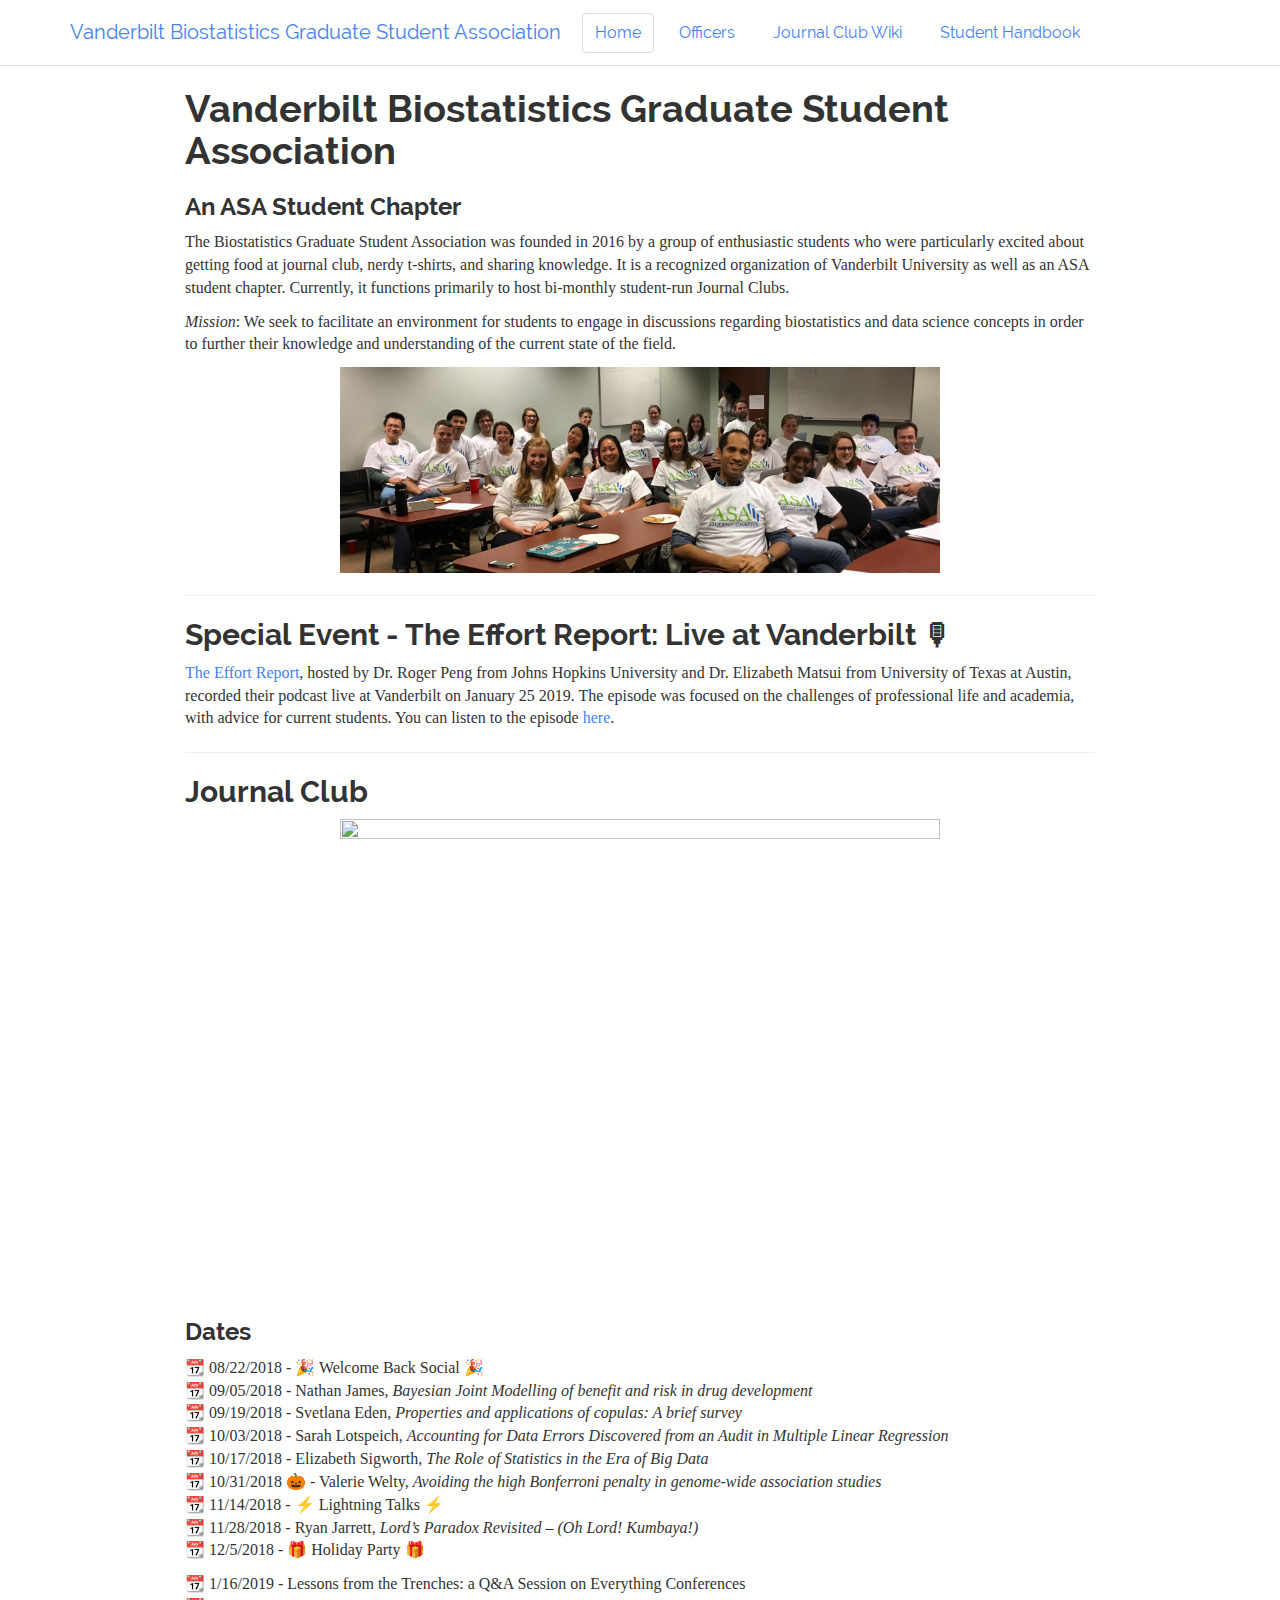
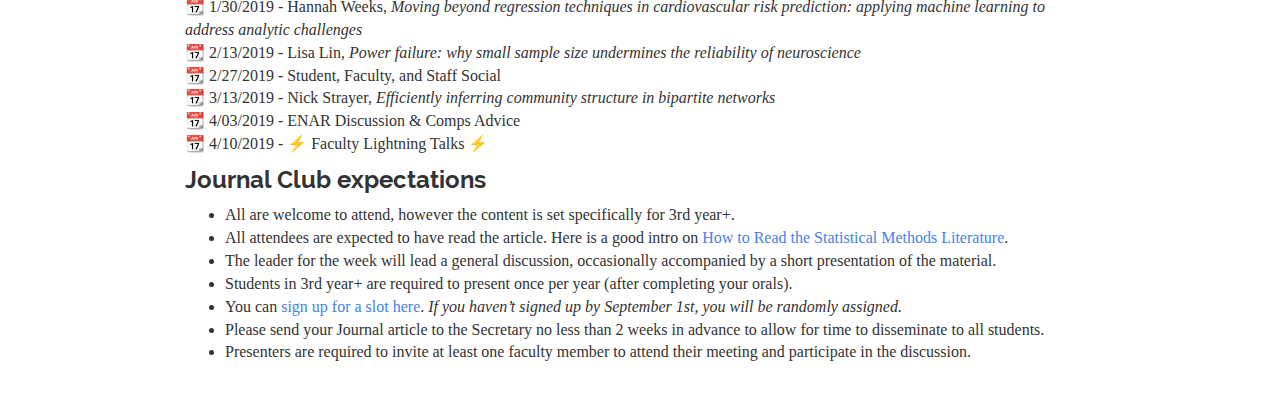
==== index.html @ 0ee39a84 "Update effort report info and schedule for rest of academic year" ====
<!DOCTYPE html>

<html xmlns="http://www.w3.org/1999/xhtml">

<head>

<meta charset="utf-8" />
<meta http-equiv="Content-Type" content="text/html; charset=utf-8" />
<meta name="generator" content="pandoc" />




<title>Vanderbilt Biostatistics Graduate Student Association</title>

<script src="site_libs/jquery-1.11.3/jquery.min.js"></script>
<meta name="viewport" content="width=device-width, initial-scale=1" />
<link href="site_libs/bootstrap-3.3.5/css/readable.min.css" rel="stylesheet" />
<script src="site_libs/bootstrap-3.3.5/js/bootstrap.min.js"></script>
<script src="site_libs/bootstrap-3.3.5/shim/html5shiv.min.js"></script>
<script src="site_libs/bootstrap-3.3.5/shim/respond.min.js"></script>
<script src="site_libs/navigation-1.1/tabsets.js"></script>
<link href="site_libs/highlightjs-9.12.0/default.css" rel="stylesheet" />
<script src="site_libs/highlightjs-9.12.0/highlight.js"></script>

<style type="text/css">code{white-space: pre;}</style>
<style type="text/css">
  pre:not([class]) {
    background-color: white;
  }
</style>
<script type="text/javascript">
if (window.hljs) {
  hljs.configure({languages: []});
  hljs.initHighlightingOnLoad();
  if (document.readyState && document.readyState === "complete") {
    window.setTimeout(function() { hljs.initHighlighting(); }, 0);
  }
}
</script>



<style type="text/css">
h1 {
  font-size: 34px;
}
h1.title {
  font-size: 38px;
}
h2 {
  font-size: 30px;
}
h3 {
  font-size: 24px;
}
h4 {
  font-size: 18px;
}
h5 {
  font-size: 16px;
}
h6 {
  font-size: 12px;
}
.table th:not([align]) {
  text-align: left;
}
</style>




<style type = "text/css">
.main-container {
  max-width: 940px;
  margin-left: auto;
  margin-right: auto;
}
code {
  color: inherit;
  background-color: rgba(0, 0, 0, 0.04);
}
img {
  max-width:100%;
  height: auto;
}
.tabbed-pane {
  padding-top: 12px;
}
.html-widget {
  margin-bottom: 20px;
}
button.code-folding-btn:focus {
  outline: none;
}
summary {
  display: list-item;
}
</style>


<style type="text/css">
/* padding for bootstrap navbar */
body {
  padding-top: 66px;
  padding-bottom: 40px;
}
/* offset scroll position for anchor links (for fixed navbar)  */
.section h1 {
  padding-top: 71px;
  margin-top: -71px;
}
.section h2 {
  padding-top: 71px;
  margin-top: -71px;
}
.section h3 {
  padding-top: 71px;
  margin-top: -71px;
}
.section h4 {
  padding-top: 71px;
  margin-top: -71px;
}
.section h5 {
  padding-top: 71px;
  margin-top: -71px;
}
.section h6 {
  padding-top: 71px;
  margin-top: -71px;
}
.dropdown-submenu {
  position: relative;
}
.dropdown-submenu>.dropdown-menu {
  top: 0;
  left: 100%;
  margin-top: -6px;
  margin-left: -1px;
  border-radius: 0 6px 6px 6px;
}
.dropdown-submenu:hover>.dropdown-menu {
  display: block;
}
.dropdown-submenu>a:after {
  display: block;
  content: " ";
  float: right;
  width: 0;
  height: 0;
  border-color: transparent;
  border-style: solid;
  border-width: 5px 0 5px 5px;
  border-left-color: #cccccc;
  margin-top: 5px;
  margin-right: -10px;
}
.dropdown-submenu:hover>a:after {
  border-left-color: #ffffff;
}
.dropdown-submenu.pull-left {
  float: none;
}
.dropdown-submenu.pull-left>.dropdown-menu {
  left: -100%;
  margin-left: 10px;
  border-radius: 6px 0 6px 6px;
}
</style>

<script>
// manage active state of menu based on current page
$(document).ready(function () {
  // active menu anchor
  href = window.location.pathname
  href = href.substr(href.lastIndexOf('/') + 1)
  if (href === "")
    href = "index.html";
  var menuAnchor = $('a[href="' + href + '"]');

  // mark it active
  menuAnchor.parent().addClass('active');

  // if it's got a parent navbar menu mark it active as well
  menuAnchor.closest('li.dropdown').addClass('active');
});
</script>

<!-- tabsets -->

<style type="text/css">
.tabset-dropdown > .nav-tabs {
  display: inline-table;
  max-height: 500px;
  min-height: 44px;
  overflow-y: auto;
  background: white;
  border: 1px solid #ddd;
  border-radius: 4px;
}

.tabset-dropdown > .nav-tabs > li.active:before {
  content: "";
  font-family: 'Glyphicons Halflings';
  display: inline-block;
  padding: 10px;
  border-right: 1px solid #ddd;
}

.tabset-dropdown > .nav-tabs.nav-tabs-open > li.active:before {
  content: "&#xe258;";
  border: none;
}

.tabset-dropdown > .nav-tabs.nav-tabs-open:before {
  content: "";
  font-family: 'Glyphicons Halflings';
  display: inline-block;
  padding: 10px;
  border-right: 1px solid #ddd;
}

.tabset-dropdown > .nav-tabs > li.active {
  display: block;
}

.tabset-dropdown > .nav-tabs > li > a,
.tabset-dropdown > .nav-tabs > li > a:focus,
.tabset-dropdown > .nav-tabs > li > a:hover {
  border: none;
  display: inline-block;
  border-radius: 4px;
}

.tabset-dropdown > .nav-tabs.nav-tabs-open > li {
  display: block;
  float: none;
}

.tabset-dropdown > .nav-tabs > li {
  display: none;
}
</style>

<script>
$(document).ready(function () {
  window.buildTabsets("TOC");
});

$(document).ready(function () {
  $('.tabset-dropdown > .nav-tabs > li').click(function () {
    $(this).parent().toggleClass('nav-tabs-open')
  });
});
</script>

<!-- code folding -->




</head>

<body>


<div class="container-fluid main-container">




<div class="navbar navbar-default  navbar-fixed-top" role="navigation">
  <div class="container">
    <div class="navbar-header">
      <button type="button" class="navbar-toggle collapsed" data-toggle="collapse" data-target="#navbar">
        <span class="icon-bar"></span>
        <span class="icon-bar"></span>
        <span class="icon-bar"></span>
      </button>
      <a class="navbar-brand" href="index.html">Vanderbilt Biostatistics Graduate Student Association</a>
    </div>
    <div id="navbar" class="navbar-collapse collapse">
      <ul class="nav navbar-nav">
        <li>
  <a href="index.html">Home</a>
</li>
<li>
  <a href="officers.html">Officers</a>
</li>
<li>
  <a href="http://biostat.mc.vanderbilt.edu/wiki/Main/JournalClub">Journal Club Wiki</a>
</li>
<li>
  <a href="https://vandybgsa.github.io/handbook">Student Handbook</a>
</li>
      </ul>
      <ul class="nav navbar-nav navbar-right">
        
      </ul>
    </div><!--/.nav-collapse -->
  </div><!--/.container -->
</div><!--/.navbar -->

<div class="fluid-row" id="header">



<h1 class="title toc-ignore">Vanderbilt Biostatistics Graduate Student Association</h1>
<h3 class="subtitle">An ASA Student Chapter</h3>

</div>


<p>The Biostatistics Graduate Student Association was founded in 2016 by a group of enthusiastic students who were particularly excited about getting food at journal club, nerdy t-shirts, and sharing knowledge. It is a recognized organization of Vanderbilt University as well as an ASA student chapter. Currently, it functions primarily to host bi-monthly student-run Journal Clubs.</p>
<p><em>Mission</em>: We seek to facilitate an environment for students to engage in discussions regarding biostatistics and data science concepts in order to further their knowledge and understanding of the current state of the field.</p>
<center>
<img src="figs/nov-meeting.jpg" height="500px" width="600px" />
</center>
<hr />
<div id="special-event---the-effort-report-live-at-vanderbilt" class="section level2">
<h2>Special Event - The Effort Report: Live at Vanderbilt 🎙</h2>
<p><a href="http://theeffortreport.com/about/">The Effort Report</a>, hosted by Dr. Roger Peng from Johns Hopkins University and Dr. Elizabeth Matsui from University of Texas at Austin, recorded their podcast live at Vanderbilt on January 25 2019. The episode was focused on the challenges of professional life and academia, with advice for current students. You can listen to the episode <a href="http://effortreport.libsyn.com/87-live-from-vanderbilt-university">here</a>.</p>
<hr />
</div>
<div id="journal-club" class="section level2">
<h2>Journal Club</h2>
<center>
<img src="http://phdcomics.com/comics/archive/phd010908s.gif" height="500px" width="600px" />
</center>
<div id="dates" class="section level3">
<h3>Dates</h3>
<p>📆 08/22/2018 - 🎉 Welcome Back Social 🎉<br />
📆 09/05/2018 - Nathan James, <em>Bayesian Joint Modelling of benefit and risk in drug development</em><br />
📆 09/19/2018 - Svetlana Eden, <em>Properties and applications of copulas: A brief survey</em><br />
📆 10/03/2018 - Sarah Lotspeich, <em>Accounting for Data Errors Discovered from an Audit in Multiple Linear Regression</em><br />
📆 10/17/2018 - Elizabeth Sigworth, <em>The Role of Statistics in the Era of Big Data</em><br />
📆 10/31/2018 🎃 - Valerie Welty, <em>Avoiding the high Bonferroni penalty in genome-wide association studies</em><br />
📆 11/14/2018 - ⚡ Lightning Talks ⚡<br />
📆 11/28/2018 - Ryan Jarrett, <em>Lord’s Paradox Revisited – (Oh Lord! Kumbaya!)</em><br />
📆 12/5/2018 - 🎁 Holiday Party 🎁</p>
<p>📆 1/16/2019 - Lessons from the Trenches: a Q&amp;A Session on Everything Conferences<br />
📆 1/30/2019 - Hannah Weeks, <em>Moving beyond regression techniques in cardiovascular risk prediction: applying machine learning to address analytic challenges</em><br />
📆 2/13/2019 - Lisa Lin, <em>Power failure: why small sample size undermines the reliability of neuroscience</em><br />
📆 2/27/2019 - Student, Faculty, and Staff Social<br />
📆 3/13/2019 - Nick Strayer, <em>Efficiently inferring community structure in bipartite networks</em><br />
📆 4/03/2019 - ENAR Discussion &amp; Comps Advice<br />
📆 4/10/2019 - ⚡ Faculty Lightning Talks ⚡</p>
</div>
<div id="journal-club-expectations" class="section level3">
<h3>Journal Club expectations</h3>
<ul>
<li>All are welcome to attend, however the content is set specifically for 3rd year+.<br />
</li>
<li>All attendees are expected to have read the article. Here is a good intro on <a href="https://www.tandfonline.com/doi/abs/10.1080/00031305.1997.10473951">How to Read the Statistical Methods Literature</a>.</li>
<li>The leader for the week will lead a general discussion, occasionally accompanied by a short presentation of the material.</li>
<li>Students in 3rd year+ are required to present once per year (after completing your orals).<br />
</li>
<li>You can <a href="https://docs.google.com/spreadsheets/d/1opQ0A6lmqJsiyoxK5oCk_kXHEhhR4cUvR7iMBpsmWcc/edit#gid=0">sign up for a slot here</a>. <em>If you haven’t signed up by September 1st, you will be randomly assigned.</em></li>
<li>Please send your Journal article to the Secretary no less than 2 weeks in advance to allow for time to disseminate to all students.<br />
</li>
<li>Presenters are required to invite at least one faculty member to attend their meeting and participate in the discussion.</li>
</ul>
</div>
</div>




</div>

<script>

// add bootstrap table styles to pandoc tables
function bootstrapStylePandocTables() {
  $('tr.header').parent('thead').parent('table').addClass('table table-condensed');
}
$(document).ready(function () {
  bootstrapStylePandocTables();
});


</script>

<!-- dynamically load mathjax for compatibility with self-contained -->
<script>
  (function () {
    var script = document.createElement("script");
    script.type = "text/javascript";
    script.src  = "https://mathjax.rstudio.com/latest/MathJax.js?config=TeX-AMS-MML_HTMLorMML";
    document.getElementsByTagName("head")[0].appendChild(script);
  })();
</script>

</body>
</html>
---- site_libs/bootstrap-3.3.5/css/readable.min.css ----
@font-face {
  font-family: 'Raleway';
  font-style: normal;
  font-weight: 400;
  src: url(fonts/Raleway.ttf) format('truetype');
}
@font-face {
  font-family: 'Raleway';
  font-style: normal;
  font-weight: 700;
  src: url(fonts/RalewayBold.ttf) format('truetype');
}

/*!
 * bootswatch v3.3.6
 * Homepage: http://bootswatch.com
 * Copyright 2012-2015 Thomas Park
 * Licensed under MIT
 * Based on Bootstrap
*//*!
 * Bootstrap v3.3.6 (http://getbootstrap.com)
 * Copyright 2011-2015 Twitter, Inc.
 * Licensed under MIT (https://github.com/twbs/bootstrap/blob/master/LICENSE)
 *//*! normalize.css v3.0.3 | MIT License | github.com/necolas/normalize.css */html{font-family:sans-serif;-ms-text-size-adjust:100%;-webkit-text-size-adjust:100%}body{margin:0}article,aside,details,figcaption,figure,footer,header,hgroup,main,menu,nav,section,summary{display:block}audio,canvas,progress,video{display:inline-block;vertical-align:baseline}audio:not([controls]){display:none;height:0}[hidden],template{display:none}a{background-color:transparent}a:active,a:hover{outline:0}abbr[title]{border-bottom:1px dotted}b,strong{font-weight:bold}dfn{font-style:italic}h1{font-size:2em;margin:0.67em 0}mark{background:#ff0;color:#000}small{font-size:80%}sub,sup{font-size:75%;line-height:0;position:relative;vertical-align:baseline}sup{top:-0.5em}sub{bottom:-0.25em}img{border:0}svg:not(:root){overflow:hidden}figure{margin:1em 40px}hr{-webkit-box-sizing:content-box;-moz-box-sizing:content-box;box-sizing:content-box;height:0}pre{overflow:auto}code,kbd,pre,samp{font-family:monospace, monospace;font-size:1em}button,input,optgroup,select,textarea{color:inherit;font:inherit;margin:0}button{overflow:visible}button,select{text-transform:none}button,html input[type="button"],input[type="reset"],input[type="submit"]{-webkit-appearance:button;cursor:pointer}button[disabled],html input[disabled]{cursor:default}button::-moz-focus-inner,input::-moz-focus-inner{border:0;padding:0}input{line-height:normal}input[type="checkbox"],input[type="radio"]{-webkit-box-sizing:border-box;-moz-box-sizing:border-box;box-sizing:border-box;padding:0}input[type="number"]::-webkit-inner-spin-button,input[type="number"]::-webkit-outer-spin-button{height:auto}input[type="search"]{-webkit-appearance:textfield;-webkit-box-sizing:content-box;-moz-box-sizing:content-box;box-sizing:content-box}input[type="search"]::-webkit-search-cancel-button,input[type="search"]::-webkit-search-decoration{-webkit-appearance:none}fieldset{border:1px solid #c0c0c0;margin:0 2px;padding:0.35em 0.625em 0.75em}legend{border:0;padding:0}textarea{overflow:auto}optgroup{font-weight:bold}table{border-collapse:collapse;border-spacing:0}td,th{padding:0}/*! Source: https://github.com/h5bp/html5-boilerplate/blob/master/src/css/main.css */@media print{*,*:before,*:after{background:transparent !important;color:#000 !important;-webkit-box-shadow:none !important;box-shadow:none !important;text-shadow:none !important}a,a:visited{text-decoration:underline}a[href]:after{content:" (" attr(href) ")"}abbr[title]:after{content:" (" attr(title) ")"}a[href^="#"]:after,a[href^="javascript:"]:after{content:""}pre,blockquote{border:1px solid #999;page-break-inside:avoid}thead{display:table-header-group}tr,img{page-break-inside:avoid}img{max-width:100% !important}p,h2,h3{orphans:3;widows:3}h2,h3{page-break-after:avoid}.navbar{display:none}.btn>.caret,.dropup>.btn>.caret{border-top-color:#000 !important}.label{border:1px solid #000}.table{border-collapse:collapse !important}.table td,.table th{background-color:#fff !important}.table-bordered th,.table-bordered td{border:1px solid #ddd !important}}@font-face{font-family:'Glyphicons Halflings';src:url('../fonts/glyphicons-halflings-regular.eot');src:url('../fonts/glyphicons-halflings-regular.eot?#iefix') format('embedded-opentype'),url('../fonts/glyphicons-halflings-regular.woff') format('woff'),url('../fonts/glyphicons-halflings-regular.ttf') format('truetype'),url('../fonts/glyphicons-halflings-regular.svg#glyphicons_halflingsregular') format('svg')}.glyphicon{position:relative;top:1px;display:inline-block;font-family:'Glyphicons Halflings';font-style:normal;font-weight:normal;line-height:1;-webkit-font-smoothing:antialiased;-moz-osx-font-smoothing:grayscale}.glyphicon-asterisk:before{content:"\002a"}.glyphicon-plus:before{content:"\002b"}.glyphicon-euro:before,.glyphicon-eur:before{content:"\20ac"}.glyphicon-minus:before{content:"\2212"}.glyphicon-cloud:before{content:"\2601"}.glyphicon-envelope:before{content:"\2709"}.glyphicon-pencil:before{content:"\270f"}.glyphicon-glass:before{content:"\e001"}.glyphicon-music:before{content:"\e002"}.glyphicon-search:before{content:"\e003"}.glyphicon-heart:before{content:"\e005"}.glyphicon-star:before{content:"\e006"}.glyphicon-star-empty:before{content:"\e007"}.glyphicon-user:before{content:"\e008"}.glyphicon-film:before{content:"\e009"}.glyphicon-th-large:before{content:"\e010"}.glyphicon-th:before{content:"\e011"}.glyphicon-th-list:before{content:"\e012"}.glyphicon-ok:before{content:"\e013"}.glyphicon-remove:before{content:"\e014"}.glyphicon-zoom-in:before{content:"\e015"}.glyphicon-zoom-out:before{content:"\e016"}.glyphicon-off:before{content:"\e017"}.glyphicon-signal:before{content:"\e018"}.glyphicon-cog:before{content:"\e019"}.glyphicon-trash:before{content:"\e020"}.glyphicon-home:before{content:"\e021"}.glyphicon-file:before{content:"\e022"}.glyphicon-time:before{content:"\e023"}.glyphicon-road:before{content:"\e024"}.glyphicon-download-alt:before{content:"\e025"}.glyphicon-download:before{content:"\e026"}.glyphicon-upload:before{content:"\e027"}.glyphicon-inbox:before{content:"\e028"}.glyphicon-play-circle:before{content:"\e029"}.glyphicon-repeat:before{content:"\e030"}.glyphicon-refresh:before{content:"\e031"}.glyphicon-list-alt:before{content:"\e032"}.glyphicon-lock:before{content:"\e033"}.glyphicon-flag:before{content:"\e034"}.glyphicon-headphones:before{content:"\e035"}.glyphicon-volume-off:before{content:"\e036"}.glyphicon-volume-down:before{content:"\e037"}.glyphicon-volume-up:before{content:"\e038"}.glyphicon-qrcode:before{content:"\e039"}.glyphicon-barcode:before{content:"\e040"}.glyphicon-tag:before{content:"\e041"}.glyphicon-tags:before{content:"\e042"}.glyphicon-book:before{content:"\e043"}.glyphicon-bookmark:before{content:"\e044"}.glyphicon-print:before{content:"\e045"}.glyphicon-camera:before{content:"\e046"}.glyphicon-font:before{content:"\e047"}.glyphicon-bold:before{content:"\e048"}.glyphicon-italic:before{content:"\e049"}.glyphicon-text-height:before{content:"\e050"}.glyphicon-text-width:before{content:"\e051"}.glyphicon-align-left:before{content:"\e052"}.glyphicon-align-center:before{content:"\e053"}.glyphicon-align-right:before{content:"\e054"}.glyphicon-align-justify:before{content:"\e055"}.glyphicon-list:before{content:"\e056"}.glyphicon-indent-left:before{content:"\e057"}.glyphicon-indent-right:before{content:"\e058"}.glyphicon-facetime-video:before{content:"\e059"}.glyphicon-picture:before{content:"\e060"}.glyphicon-map-marker:before{content:"\e062"}.glyphicon-adjust:before{content:"\e063"}.glyphicon-tint:before{content:"\e064"}.glyphicon-edit:before{content:"\e065"}.glyphicon-share:before{content:"\e066"}.glyphicon-check:before{content:"\e067"}.glyphicon-move:before{content:"\e068"}.glyphicon-step-backward:before{content:"\e069"}.glyphicon-fast-backward:before{content:"\e070"}.glyphicon-backward:before{content:"\e071"}.glyphicon-play:before{content:"\e072"}.glyphicon-pause:before{content:"\e073"}.glyphicon-stop:before{content:"\e074"}.glyphicon-forward:before{content:"\e075"}.glyphicon-fast-forward:before{content:"\e076"}.glyphicon-step-forward:before{content:"\e077"}.glyphicon-eject:before{content:"\e078"}.glyphicon-chevron-left:before{content:"\e079"}.glyphicon-chevron-right:before{content:"\e080"}.glyphicon-plus-sign:before{content:"\e081"}.glyphicon-minus-sign:before{content:"\e082"}.glyphicon-remove-sign:before{content:"\e083"}.glyphicon-ok-sign:before{content:"\e084"}.glyphicon-question-sign:before{content:"\e085"}.glyphicon-info-sign:before{content:"\e086"}.glyphicon-screenshot:before{content:"\e087"}.glyphicon-remove-circle:before{content:"\e088"}.glyphicon-ok-circle:before{content:"\e089"}.glyphicon-ban-circle:before{content:"\e090"}.glyphicon-arrow-left:before{content:"\e091"}.glyphicon-arrow-right:before{content:"\e092"}.glyphicon-arrow-up:before{content:"\e093"}.glyphicon-arrow-down:before{content:"\e094"}.glyphicon-share-alt:before{content:"\e095"}.glyphicon-resize-full:before{content:"\e096"}.glyphicon-resize-small:before{content:"\e097"}.glyphicon-exclamation-sign:before{content:"\e101"}.glyphicon-gift:before{content:"\e102"}.glyphicon-leaf:before{content:"\e103"}.glyphicon-fire:before{content:"\e104"}.glyphicon-eye-open:before{content:"\e105"}.glyphicon-eye-close:before{content:"\e106"}.glyphicon-warning-sign:before{content:"\e107"}.glyphicon-plane:before{content:"\e108"}.glyphicon-calendar:before{content:"\e109"}.glyphicon-random:before{content:"\e110"}.glyphicon-comment:before{content:"\e111"}.glyphicon-magnet:before{content:"\e112"}.glyphicon-chevron-up:before{content:"\e113"}.glyphicon-chevron-down:before{content:"\e114"}.glyphicon-retweet:before{content:"\e115"}.glyphicon-shopping-cart:before{content:"\e116"}.glyphicon-folder-close:before{content:"\e117"}.glyphicon-folder-open:before{content:"\e118"}.glyphicon-resize-vertical:before{content:"\e119"}.glyphicon-resize-horizontal:before{content:"\e120"}.glyphicon-hdd:before{content:"\e121"}.glyphicon-bullhorn:before{content:"\e122"}.glyphicon-bell:before{content:"\e123"}.glyphicon-certificate:before{content:"\e124"}.glyphicon-thumbs-up:before{content:"\e125"}.glyphicon-thumbs-down:before{content:"\e126"}.glyphicon-hand-right:before{content:"\e127"}.glyphicon-hand-left:before{content:"\e128"}.glyphicon-hand-up:before{content:"\e129"}.glyphicon-hand-down:before{content:"\e130"}.glyphicon-circle-arrow-right:before{content:"\e131"}.glyphicon-circle-arrow-left:before{content:"\e132"}.glyphicon-circle-arrow-up:before{content:"\e133"}.glyphicon-circle-arrow-down:before{content:"\e134"}.glyphicon-globe:before{content:"\e135"}.glyphicon-wrench:before{content:"\e136"}.glyphicon-tasks:before{content:"\e137"}.glyphicon-filter:before{content:"\e138"}.glyphicon-briefcase:before{content:"\e139"}.glyphicon-fullscreen:before{content:"\e140"}.glyphicon-dashboard:before{content:"\e141"}.glyphicon-paperclip:before{content:"\e142"}.glyphicon-heart-empty:before{content:"\e143"}.glyphicon-link:before{content:"\e144"}.glyphicon-phone:before{content:"\e145"}.glyphicon-pushpin:before{content:"\e146"}.glyphicon-usd:before{content:"\e148"}.glyphicon-gbp:before{content:"\e149"}.glyphicon-sort:before{content:"\e150"}.glyphicon-sort-by-alphabet:before{content:"\e151"}.glyphicon-sort-by-alphabet-alt:before{content:"\e152"}.glyphicon-sort-by-order:before{content:"\e153"}.glyphicon-sort-by-order-alt:before{content:"\e154"}.glyphicon-sort-by-attributes:before{content:"\e155"}.glyphicon-sort-by-attributes-alt:before{content:"\e156"}.glyphicon-unchecked:before{content:"\e157"}.glyphicon-expand:before{content:"\e158"}.glyphicon-collapse-down:before{content:"\e159"}.glyphicon-collapse-up:before{content:"\e160"}.glyphicon-log-in:before{content:"\e161"}.glyphicon-flash:before{content:"\e162"}.glyphicon-log-out:before{content:"\e163"}.glyphicon-new-window:before{content:"\e164"}.glyphicon-record:before{content:"\e165"}.glyphicon-save:before{content:"\e166"}.glyphicon-open:before{content:"\e167"}.glyphicon-saved:before{content:"\e168"}.glyphicon-import:before{content:"\e169"}.glyphicon-export:before{content:"\e170"}.glyphicon-send:before{content:"\e171"}.glyphicon-floppy-disk:before{content:"\e172"}.glyphicon-floppy-saved:before{content:"\e173"}.glyphicon-floppy-remove:before{content:"\e174"}.glyphicon-floppy-save:before{content:"\e175"}.glyphicon-floppy-open:before{content:"\e176"}.glyphicon-credit-card:before{content:"\e177"}.glyphicon-transfer:before{content:"\e178"}.glyphicon-cutlery:before{content:"\e179"}.glyphicon-header:before{content:"\e180"}.glyphicon-compressed:before{content:"\e181"}.glyphicon-earphone:before{content:"\e182"}.glyphicon-phone-alt:before{content:"\e183"}.glyphicon-tower:before{content:"\e184"}.glyphicon-stats:before{content:"\e185"}.glyphicon-sd-video:before{content:"\e186"}.glyphicon-hd-video:before{content:"\e187"}.glyphicon-subtitles:before{content:"\e188"}.glyphicon-sound-stereo:before{content:"\e189"}.glyphicon-sound-dolby:before{content:"\e190"}.glyphicon-sound-5-1:before{content:"\e191"}.glyphicon-sound-6-1:before{content:"\e192"}.glyphicon-sound-7-1:before{content:"\e193"}.glyphicon-copyright-mark:before{content:"\e194"}.glyphicon-registration-mark:before{content:"\e195"}.glyphicon-cloud-download:before{content:"\e197"}.glyphicon-cloud-upload:before{content:"\e198"}.glyphicon-tree-conifer:before{content:"\e199"}.glyphicon-tree-deciduous:before{content:"\e200"}.glyphicon-cd:before{content:"\e201"}.glyphicon-save-file:before{content:"\e202"}.glyphicon-open-file:before{content:"\e203"}.glyphicon-level-up:before{content:"\e204"}.glyphicon-copy:before{content:"\e205"}.glyphicon-paste:before{content:"\e206"}.glyphicon-alert:before{content:"\e209"}.glyphicon-equalizer:before{content:"\e210"}.glyphicon-king:before{content:"\e211"}.glyphicon-queen:before{content:"\e212"}.glyphicon-pawn:before{content:"\e213"}.glyphicon-bishop:before{content:"\e214"}.glyphicon-knight:before{content:"\e215"}.glyphicon-baby-formula:before{content:"\e216"}.glyphicon-tent:before{content:"\26fa"}.glyphicon-blackboard:before{content:"\e218"}.glyphicon-bed:before{content:"\e219"}.glyphicon-apple:before{content:"\f8ff"}.glyphicon-erase:before{content:"\e221"}.glyphicon-hourglass:before{content:"\231b"}.glyphicon-lamp:before{content:"\e223"}.glyphicon-duplicate:before{content:"\e224"}.glyphicon-piggy-bank:before{content:"\e225"}.glyphicon-scissors:before{content:"\e226"}.glyphicon-bitcoin:before{content:"\e227"}.glyphicon-btc:before{content:"\e227"}.glyphicon-xbt:before{content:"\e227"}.glyphicon-yen:before{content:"\00a5"}.glyphicon-jpy:before{content:"\00a5"}.glyphicon-ruble:before{content:"\20bd"}.glyphicon-rub:before{content:"\20bd"}.glyphicon-scale:before{content:"\e230"}.glyphicon-ice-lolly:before{content:"\e231"}.glyphicon-ice-lolly-tasted:before{content:"\e232"}.glyphicon-education:before{content:"\e233"}.glyphicon-option-horizontal:before{content:"\e234"}.glyphicon-option-vertical:before{content:"\e235"}.glyphicon-menu-hamburger:before{content:"\e236"}.glyphicon-modal-window:before{content:"\e237"}.glyphicon-oil:before{content:"\e238"}.glyphicon-grain:before{content:"\e239"}.glyphicon-sunglasses:before{content:"\e240"}.glyphicon-text-size:before{content:"\e241"}.glyphicon-text-color:before{content:"\e242"}.glyphicon-text-background:before{content:"\e243"}.glyphicon-object-align-top:before{content:"\e244"}.glyphicon-object-align-bottom:before{content:"\e245"}.glyphicon-object-align-horizontal:before{content:"\e246"}.glyphicon-object-align-left:before{content:"\e247"}.glyphicon-object-align-vertical:before{content:"\e248"}.glyphicon-object-align-right:before{content:"\e249"}.glyphicon-triangle-right:before{content:"\e250"}.glyphicon-triangle-left:before{content:"\e251"}.glyphicon-triangle-bottom:before{content:"\e252"}.glyphicon-triangle-top:before{content:"\e253"}.glyphicon-console:before{content:"\e254"}.glyphicon-superscript:before{content:"\e255"}.glyphicon-subscript:before{content:"\e256"}.glyphicon-menu-left:before{content:"\e257"}.glyphicon-menu-right:before{content:"\e258"}.glyphicon-menu-down:before{content:"\e259"}.glyphicon-menu-up:before{content:"\e260"}*{-webkit-box-sizing:border-box;-moz-box-sizing:border-box;box-sizing:border-box}*:before,*:after{-webkit-box-sizing:border-box;-moz-box-sizing:border-box;box-sizing:border-box}html{font-size:10px;-webkit-tap-highlight-color:rgba(0,0,0,0)}body{font-family:Georgia,"Times New Roman",Times,serif;font-size:16px;line-height:1.42857143;color:#333333;background-color:#ffffff}input,button,select,textarea{font-family:inherit;font-size:inherit;line-height:inherit}a{color:#4582ec;text-decoration:none}a:hover,a:focus{color:#134fb8;text-decoration:underline}a:focus{outline:thin dotted;outline:5px auto -webkit-focus-ring-color;outline-offset:-2px}figure{margin:0}img{vertical-align:middle}.img-responsive,.thumbnail>img,.thumbnail a>img,.carousel-inner>.item>img,.carousel-inner>.item>a>img{display:block;max-width:100%;height:auto}.img-rounded{border-radius:6px}.img-thumbnail{padding:4px;line-height:1.42857143;background-color:#ffffff;border:1px solid #dddddd;border-radius:4px;-webkit-transition:all .2s ease-in-out;-o-transition:all .2s ease-in-out;transition:all .2s ease-in-out;display:inline-block;max-width:100%;height:auto}.img-circle{border-radius:50%}hr{margin-top:22px;margin-bottom:22px;border:0;border-top:1px solid #eeeeee}.sr-only{position:absolute;width:1px;height:1px;margin:-1px;padding:0;overflow:hidden;clip:rect(0, 0, 0, 0);border:0}.sr-only-focusable:active,.sr-only-focusable:focus{position:static;width:auto;height:auto;margin:0;overflow:visible;clip:auto}[role="button"]{cursor:pointer}h1,h2,h3,h4,h5,h6,.h1,.h2,.h3,.h4,.h5,.h6{font-family:"Raleway","Helvetica Neue",Helvetica,Arial,sans-serif;font-weight:bold;line-height:1.1;color:inherit}h1 small,h2 small,h3 small,h4 small,h5 small,h6 small,.h1 small,.h2 small,.h3 small,.h4 small,.h5 small,.h6 small,h1 .small,h2 .small,h3 .small,h4 .small,h5 .small,h6 .small,.h1 .small,.h2 .small,.h3 .small,.h4 .small,.h5 .small,.h6 .small{font-weight:normal;line-height:1;color:#b3b3b3}h1,.h1,h2,.h2,h3,.h3{margin-top:22px;margin-bottom:11px}h1 small,.h1 small,h2 small,.h2 small,h3 small,.h3 small,h1 .small,.h1 .small,h2 .small,.h2 .small,h3 .small,.h3 .small{font-size:65%}h4,.h4,h5,.h5,h6,.h6{margin-top:11px;margin-bottom:11px}h4 small,.h4 small,h5 small,.h5 small,h6 small,.h6 small,h4 .small,.h4 .small,h5 .small,.h5 .small,h6 .small,.h6 .small{font-size:75%}h1,.h1{font-size:41px}h2,.h2{font-size:34px}h3,.h3{font-size:28px}h4,.h4{font-size:20px}h5,.h5{font-size:16px}h6,.h6{font-size:14px}p{margin:0 0 11px}.lead{margin-bottom:22px;font-size:18px;font-weight:300;line-height:1.4}@media (min-width:768px){.lead{font-size:24px}}small,.small{font-size:87%}mark,.mark{background-color:#fcf8e3;padding:.2em}.text-left{text-align:left}.text-right{text-align:right}.text-center{text-align:center}.text-justify{text-align:justify}.text-nowrap{white-space:nowrap}.text-lowercase{text-transform:lowercase}.text-uppercase{text-transform:uppercase}.text-capitalize{text-transform:capitalize}.text-muted{color:#b3b3b3}.text-primary{color:#4582ec}a.text-primary:hover,a.text-primary:focus{color:#1863e6}.text-success{color:#3fad46}a.text-success:hover,a.text-success:focus{color:#318837}.text-info{color:#5bc0de}a.text-info:hover,a.text-info:focus{color:#31b0d5}.text-warning{color:#f0ad4e}a.text-warning:hover,a.text-warning:focus{color:#ec971f}.text-danger{color:#d9534f}a.text-danger:hover,a.text-danger:focus{color:#c9302c}.bg-primary{color:#fff;background-color:#4582ec}a.bg-primary:hover,a.bg-primary:focus{background-color:#1863e6}.bg-success{background-color:#dff0d8}a.bg-success:hover,a.bg-success:focus{background-color:#c1e2b3}.bg-info{background-color:#d9edf7}a.bg-info:hover,a.bg-info:focus{background-color:#afd9ee}.bg-warning{background-color:#fcf8e3}a.bg-warning:hover,a.bg-warning:focus{background-color:#f7ecb5}.bg-danger{background-color:#f2dede}a.bg-danger:hover,a.bg-danger:focus{background-color:#e4b9b9}.page-header{padding-bottom:10px;margin:44px 0 22px;border-bottom:1px solid #dddddd}ul,ol{margin-top:0;margin-bottom:11px}ul ul,ol ul,ul ol,ol ol{margin-bottom:0}.list-unstyled{padding-left:0;list-style:none}.list-inline{padding-left:0;list-style:none;margin-left:-5px}.list-inline>li{display:inline-block;padding-left:5px;padding-right:5px}dl{margin-top:0;margin-bottom:22px}dt,dd{line-height:1.42857143}dt{font-weight:bold}dd{margin-left:0}@media (min-width:768px){.dl-horizontal dt{float:left;width:160px;clear:left;text-align:right;overflow:hidden;text-overflow:ellipsis;white-space:nowrap}.dl-horizontal dd{margin-left:180px}}abbr[title],abbr[data-original-title]{cursor:help;border-bottom:1px dotted #b3b3b3}.initialism{font-size:90%;text-transform:uppercase}blockquote{padding:11px 22px;margin:0 0 22px;font-size:20px;border-left:5px solid #4582ec}blockquote p:last-child,blockquote ul:last-child,blockquote ol:last-child{margin-bottom:0}blockquote footer,blockquote small,blockquote .small{display:block;font-size:80%;line-height:1.42857143;color:#333333}blockquote footer:before,blockquote small:before,blockquote .small:before{content:'\2014 \00A0'}.blockquote-reverse,blockquote.pull-right{padding-right:15px;padding-left:0;border-right:5px solid #4582ec;border-left:0;text-align:right}.blockquote-reverse footer:before,blockquote.pull-right footer:before,.blockquote-reverse small:before,blockquote.pull-right small:before,.blockquote-reverse .small:before,blockquote.pull-right .small:before{content:''}.blockquote-reverse footer:after,blockquote.pull-right footer:after,.blockquote-reverse small:after,blockquote.pull-right small:after,.blockquote-reverse .small:after,blockquote.pull-right .small:after{content:'\00A0 \2014'}address{margin-bottom:22px;font-style:normal;line-height:1.42857143}code,kbd,pre,samp{font-family:monospace}code{padding:2px 4px;font-size:90%;color:#c7254e;background-color:#f9f2f4;border-radius:4px}kbd{padding:2px 4px;font-size:90%;color:#ffffff;background-color:#333333;border-radius:3px;-webkit-box-shadow:inset 0 -1px 0 rgba(0,0,0,0.25);box-shadow:inset 0 -1px 0 rgba(0,0,0,0.25)}kbd kbd{padding:0;font-size:100%;font-weight:bold;-webkit-box-shadow:none;box-shadow:none}pre{display:block;padding:10.5px;margin:0 0 11px;font-size:15px;line-height:1.42857143;word-break:break-all;word-wrap:break-word;color:#333333;background-color:#f5f5f5;border:1px solid #cccccc;border-radius:4px}pre code{padding:0;font-size:inherit;color:inherit;white-space:pre-wrap;background-color:transparent;border-radius:0}.pre-scrollable{max-height:340px;overflow-y:scroll}.container{margin-right:auto;margin-left:auto;padding-left:15px;padding-right:15px}@media (min-width:768px){.container{width:750px}}@media (min-width:992px){.container{width:970px}}@media (min-width:1200px){.container{width:1170px}}.container-fluid{margin-right:auto;margin-left:auto;padding-left:15px;padding-right:15px}.row{margin-left:-15px;margin-right:-15px}.col-xs-1,.col-sm-1,.col-md-1,.col-lg-1,.col-xs-2,.col-sm-2,.col-md-2,.col-lg-2,.col-xs-3,.col-sm-3,.col-md-3,.col-lg-3,.col-xs-4,.col-sm-4,.col-md-4,.col-lg-4,.col-xs-5,.col-sm-5,.col-md-5,.col-lg-5,.col-xs-6,.col-sm-6,.col-md-6,.col-lg-6,.col-xs-7,.col-sm-7,.col-md-7,.col-lg-7,.col-xs-8,.col-sm-8,.col-md-8,.col-lg-8,.col-xs-9,.col-sm-9,.col-md-9,.col-lg-9,.col-xs-10,.col-sm-10,.col-md-10,.col-lg-10,.col-xs-11,.col-sm-11,.col-md-11,.col-lg-11,.col-xs-12,.col-sm-12,.col-md-12,.col-lg-12{position:relative;min-height:1px;padding-left:15px;padding-right:15px}.col-xs-1,.col-xs-2,.col-xs-3,.col-xs-4,.col-xs-5,.col-xs-6,.col-xs-7,.col-xs-8,.col-xs-9,.col-xs-10,.col-xs-11,.col-xs-12{float:left}.col-xs-12{width:100%}.col-xs-11{width:91.66666667%}.col-xs-10{width:83.33333333%}.col-xs-9{width:75%}.col-xs-8{width:66.66666667%}.col-xs-7{width:58.33333333%}.col-xs-6{width:50%}.col-xs-5{width:41.66666667%}.col-xs-4{width:33.33333333%}.col-xs-3{width:25%}.col-xs-2{width:16.66666667%}.col-xs-1{width:8.33333333%}.col-xs-pull-12{right:100%}.col-xs-pull-11{right:91.66666667%}.col-xs-pull-10{right:83.33333333%}.col-xs-pull-9{right:75%}.col-xs-pull-8{right:66.66666667%}.col-xs-pull-7{right:58.33333333%}.col-xs-pull-6{right:50%}.col-xs-pull-5{right:41.66666667%}.col-xs-pull-4{right:33.33333333%}.col-xs-pull-3{right:25%}.col-xs-pull-2{right:16.66666667%}.col-xs-pull-1{right:8.33333333%}.col-xs-pull-0{right:auto}.col-xs-push-12{left:100%}.col-xs-push-11{left:91.66666667%}.col-xs-push-10{left:83.33333333%}.col-xs-push-9{left:75%}.col-xs-push-8{left:66.66666667%}.col-xs-push-7{left:58.33333333%}.col-xs-push-6{left:50%}.col-xs-push-5{left:41.66666667%}.col-xs-push-4{left:33.33333333%}.col-xs-push-3{left:25%}.col-xs-push-2{left:16.66666667%}.col-xs-push-1{left:8.33333333%}.col-xs-push-0{left:auto}.col-xs-offset-12{margin-left:100%}.col-xs-offset-11{margin-left:91.66666667%}.col-xs-offset-10{margin-left:83.33333333%}.col-xs-offset-9{margin-left:75%}.col-xs-offset-8{margin-left:66.66666667%}.col-xs-offset-7{margin-left:58.33333333%}.col-xs-offset-6{margin-left:50%}.col-xs-offset-5{margin-left:41.66666667%}.col-xs-offset-4{margin-left:33.33333333%}.col-xs-offset-3{margin-left:25%}.col-xs-offset-2{margin-left:16.66666667%}.col-xs-offset-1{margin-left:8.33333333%}.col-xs-offset-0{margin-left:0%}@media (min-width:768px){.col-sm-1,.col-sm-2,.col-sm-3,.col-sm-4,.col-sm-5,.col-sm-6,.col-sm-7,.col-sm-8,.col-sm-9,.col-sm-10,.col-sm-11,.col-sm-12{float:left}.col-sm-12{width:100%}.col-sm-11{width:91.66666667%}.col-sm-10{width:83.33333333%}.col-sm-9{width:75%}.col-sm-8{width:66.66666667%}.col-sm-7{width:58.33333333%}.col-sm-6{width:50%}.col-sm-5{width:41.66666667%}.col-sm-4{width:33.33333333%}.col-sm-3{width:25%}.col-sm-2{width:16.66666667%}.col-sm-1{width:8.33333333%}.col-sm-pull-12{right:100%}.col-sm-pull-11{right:91.66666667%}.col-sm-pull-10{right:83.33333333%}.col-sm-pull-9{right:75%}.col-sm-pull-8{right:66.66666667%}.col-sm-pull-7{right:58.33333333%}.col-sm-pull-6{right:50%}.col-sm-pull-5{right:41.66666667%}.col-sm-pull-4{right:33.33333333%}.col-sm-pull-3{right:25%}.col-sm-pull-2{right:16.66666667%}.col-sm-pull-1{right:8.33333333%}.col-sm-pull-0{right:auto}.col-sm-push-12{left:100%}.col-sm-push-11{left:91.66666667%}.col-sm-push-10{left:83.33333333%}.col-sm-push-9{left:75%}.col-sm-push-8{left:66.66666667%}.col-sm-push-7{left:58.33333333%}.col-sm-push-6{left:50%}.col-sm-push-5{left:41.66666667%}.col-sm-push-4{left:33.33333333%}.col-sm-push-3{left:25%}.col-sm-push-2{left:16.66666667%}.col-sm-push-1{left:8.33333333%}.col-sm-push-0{left:auto}.col-sm-offset-12{margin-left:100%}.col-sm-offset-11{margin-left:91.66666667%}.col-sm-offset-10{margin-left:83.33333333%}.col-sm-offset-9{margin-left:75%}.col-sm-offset-8{margin-left:66.66666667%}.col-sm-offset-7{margin-left:58.33333333%}.col-sm-offset-6{margin-left:50%}.col-sm-offset-5{margin-left:41.66666667%}.col-sm-offset-4{margin-left:33.33333333%}.col-sm-offset-3{margin-left:25%}.col-sm-offset-2{margin-left:16.66666667%}.col-sm-offset-1{margin-left:8.33333333%}.col-sm-offset-0{margin-left:0%}}@media (min-width:992px){.col-md-1,.col-md-2,.col-md-3,.col-md-4,.col-md-5,.col-md-6,.col-md-7,.col-md-8,.col-md-9,.col-md-10,.col-md-11,.col-md-12{float:left}.col-md-12{width:100%}.col-md-11{width:91.66666667%}.col-md-10{width:83.33333333%}.col-md-9{width:75%}.col-md-8{width:66.66666667%}.col-md-7{width:58.33333333%}.col-md-6{width:50%}.col-md-5{width:41.66666667%}.col-md-4{width:33.33333333%}.col-md-3{width:25%}.col-md-2{width:16.66666667%}.col-md-1{width:8.33333333%}.col-md-pull-12{right:100%}.col-md-pull-11{right:91.66666667%}.col-md-pull-10{right:83.33333333%}.col-md-pull-9{right:75%}.col-md-pull-8{right:66.66666667%}.col-md-pull-7{right:58.33333333%}.col-md-pull-6{right:50%}.col-md-pull-5{right:41.66666667%}.col-md-pull-4{right:33.33333333%}.col-md-pull-3{right:25%}.col-md-pull-2{right:16.66666667%}.col-md-pull-1{right:8.33333333%}.col-md-pull-0{right:auto}.col-md-push-12{left:100%}.col-md-push-11{left:91.66666667%}.col-md-push-10{left:83.33333333%}.col-md-push-9{left:75%}.col-md-push-8{left:66.66666667%}.col-md-push-7{left:58.33333333%}.col-md-push-6{left:50%}.col-md-push-5{left:41.66666667%}.col-md-push-4{left:33.33333333%}.col-md-push-3{left:25%}.col-md-push-2{left:16.66666667%}.col-md-push-1{left:8.33333333%}.col-md-push-0{left:auto}.col-md-offset-12{margin-left:100%}.col-md-offset-11{margin-left:91.66666667%}.col-md-offset-10{margin-left:83.33333333%}.col-md-offset-9{margin-left:75%}.col-md-offset-8{margin-left:66.66666667%}.col-md-offset-7{margin-left:58.33333333%}.col-md-offset-6{margin-left:50%}.col-md-offset-5{margin-left:41.66666667%}.col-md-offset-4{margin-left:33.33333333%}.col-md-offset-3{margin-left:25%}.col-md-offset-2{margin-left:16.66666667%}.col-md-offset-1{margin-left:8.33333333%}.col-md-offset-0{margin-left:0%}}@media (min-width:1200px){.col-lg-1,.col-lg-2,.col-lg-3,.col-lg-4,.col-lg-5,.col-lg-6,.col-lg-7,.col-lg-8,.col-lg-9,.col-lg-10,.col-lg-11,.col-lg-12{float:left}.col-lg-12{width:100%}.col-lg-11{width:91.66666667%}.col-lg-10{width:83.33333333%}.col-lg-9{width:75%}.col-lg-8{width:66.66666667%}.col-lg-7{width:58.33333333%}.col-lg-6{width:50%}.col-lg-5{width:41.66666667%}.col-lg-4{width:33.33333333%}.col-lg-3{width:25%}.col-lg-2{width:16.66666667%}.col-lg-1{width:8.33333333%}.col-lg-pull-12{right:100%}.col-lg-pull-11{right:91.66666667%}.col-lg-pull-10{right:83.33333333%}.col-lg-pull-9{right:75%}.col-lg-pull-8{right:66.66666667%}.col-lg-pull-7{right:58.33333333%}.col-lg-pull-6{right:50%}.col-lg-pull-5{right:41.66666667%}.col-lg-pull-4{right:33.33333333%}.col-lg-pull-3{right:25%}.col-lg-pull-2{right:16.66666667%}.col-lg-pull-1{right:8.33333333%}.col-lg-pull-0{right:auto}.col-lg-push-12{left:100%}.col-lg-push-11{left:91.66666667%}.col-lg-push-10{left:83.33333333%}.col-lg-push-9{left:75%}.col-lg-push-8{left:66.66666667%}.col-lg-push-7{left:58.33333333%}.col-lg-push-6{left:50%}.col-lg-push-5{left:41.66666667%}.col-lg-push-4{left:33.33333333%}.col-lg-push-3{left:25%}.col-lg-push-2{left:16.66666667%}.col-lg-push-1{left:8.33333333%}.col-lg-push-0{left:auto}.col-lg-offset-12{margin-left:100%}.col-lg-offset-11{margin-left:91.66666667%}.col-lg-offset-10{margin-left:83.33333333%}.col-lg-offset-9{margin-left:75%}.col-lg-offset-8{margin-left:66.66666667%}.col-lg-offset-7{margin-left:58.33333333%}.col-lg-offset-6{margin-left:50%}.col-lg-offset-5{margin-left:41.66666667%}.col-lg-offset-4{margin-left:33.33333333%}.col-lg-offset-3{margin-left:25%}.col-lg-offset-2{margin-left:16.66666667%}.col-lg-offset-1{margin-left:8.33333333%}.col-lg-offset-0{margin-left:0%}}table{background-color:transparent}caption{padding-top:8px;padding-bottom:8px;color:#b3b3b3;text-align:left}th{}.table{width:100%;max-width:100%;margin-bottom:22px}.table>thead>tr>th,.table>tbody>tr>th,.table>tfoot>tr>th,.table>thead>tr>td,.table>tbody>tr>td,.table>tfoot>tr>td{padding:8px;line-height:1.42857143;vertical-align:top;border-top:1px solid #dddddd}.table>thead>tr>th{vertical-align:bottom;border-bottom:2px solid #dddddd}.table>caption+thead>tr:first-child>th,.table>colgroup+thead>tr:first-child>th,.table>thead:first-child>tr:first-child>th,.table>caption+thead>tr:first-child>td,.table>colgroup+thead>tr:first-child>td,.table>thead:first-child>tr:first-child>td{border-top:0}.table>tbody+tbody{border-top:2px solid #dddddd}.table .table{background-color:#ffffff}.table-condensed>thead>tr>th,.table-condensed>tbody>tr>th,.table-condensed>tfoot>tr>th,.table-condensed>thead>tr>td,.table-condensed>tbody>tr>td,.table-condensed>tfoot>tr>td{padding:5px}.table-bordered{border:1px solid #dddddd}.table-bordered>thead>tr>th,.table-bordered>tbody>tr>th,.table-bordered>tfoot>tr>th,.table-bordered>thead>tr>td,.table-bordered>tbody>tr>td,.table-bordered>tfoot>tr>td{border:1px solid #dddddd}.table-bordered>thead>tr>th,.table-bordered>thead>tr>td{border-bottom-width:2px}.table-striped>tbody>tr:nth-of-type(odd){background-color:#f9f9f9}.table-hover>tbody>tr:hover{background-color:#f5f5f5}table col[class*="col-"]{position:static;float:none;display:table-column}table td[class*="col-"],table th[class*="col-"]{position:static;float:none;display:table-cell}.table>thead>tr>td.active,.table>tbody>tr>td.active,.table>tfoot>tr>td.active,.table>thead>tr>th.active,.table>tbody>tr>th.active,.table>tfoot>tr>th.active,.table>thead>tr.active>td,.table>tbody>tr.active>td,.table>tfoot>tr.active>td,.table>thead>tr.active>th,.table>tbody>tr.active>th,.table>tfoot>tr.active>th{background-color:#f5f5f5}.table-hover>tbody>tr>td.active:hover,.table-hover>tbody>tr>th.active:hover,.table-hover>tbody>tr.active:hover>td,.table-hover>tbody>tr:hover>.active,.table-hover>tbody>tr.active:hover>th{background-color:#e8e8e8}.table>thead>tr>td.success,.table>tbody>tr>td.success,.table>tfoot>tr>td.success,.table>thead>tr>th.success,.table>tbody>tr>th.success,.table>tfoot>tr>th.success,.table>thead>tr.success>td,.table>tbody>tr.success>td,.table>tfoot>tr.success>td,.table>thead>tr.success>th,.table>tbody>tr.success>th,.table>tfoot>tr.success>th{background-color:#dff0d8}.table-hover>tbody>tr>td.success:hover,.table-hover>tbody>tr>th.success:hover,.table-hover>tbody>tr.success:hover>td,.table-hover>tbody>tr:hover>.success,.table-hover>tbody>tr.success:hover>th{background-color:#d0e9c6}.table>thead>tr>td.info,.table>tbody>tr>td.info,.table>tfoot>tr>td.info,.table>thead>tr>th.info,.table>tbody>tr>th.info,.table>tfoot>tr>th.info,.table>thead>tr.info>td,.table>tbody>tr.info>td,.table>tfoot>tr.info>td,.table>thead>tr.info>th,.table>tbody>tr.info>th,.table>tfoot>tr.info>th{background-color:#d9edf7}.table-hover>tbody>tr>td.info:hover,.table-hover>tbody>tr>th.info:hover,.table-hover>tbody>tr.info:hover>td,.table-hover>tbody>tr:hover>.info,.table-hover>tbody>tr.info:hover>th{background-color:#c4e3f3}.table>thead>tr>td.warning,.table>tbody>tr>td.warning,.table>tfoot>tr>td.warning,.table>thead>tr>th.warning,.table>tbody>tr>th.warning,.table>tfoot>tr>th.warning,.table>thead>tr.warning>td,.table>tbody>tr.warning>td,.table>tfoot>tr.warning>td,.table>thead>tr.warning>th,.table>tbody>tr.warning>th,.table>tfoot>tr.warning>th{background-color:#fcf8e3}.table-hover>tbody>tr>td.warning:hover,.table-hover>tbody>tr>th.warning:hover,.table-hover>tbody>tr.warning:hover>td,.table-hover>tbody>tr:hover>.warning,.table-hover>tbody>tr.warning:hover>th{background-color:#faf2cc}.table>thead>tr>td.danger,.table>tbody>tr>td.danger,.table>tfoot>tr>td.danger,.table>thead>tr>th.danger,.table>tbody>tr>th.danger,.table>tfoot>tr>th.danger,.table>thead>tr.danger>td,.table>tbody>tr.danger>td,.table>tfoot>tr.danger>td,.table>thead>tr.danger>th,.table>tbody>tr.danger>th,.table>tfoot>tr.danger>th{background-color:#f2dede}.table-hover>tbody>tr>td.danger:hover,.table-hover>tbody>tr>th.danger:hover,.table-hover>tbody>tr.danger:hover>td,.table-hover>tbody>tr:hover>.danger,.table-hover>tbody>tr.danger:hover>th{background-color:#ebcccc}.table-responsive{overflow-x:auto;min-height:0.01%}@media screen and (max-width:767px){.table-responsive{width:100%;margin-bottom:16.5px;overflow-y:hidden;-ms-overflow-style:-ms-autohiding-scrollbar;border:1px solid #dddddd}.table-responsive>.table{margin-bottom:0}.table-responsive>.table>thead>tr>th,.table-responsive>.table>tbody>tr>th,.table-responsive>.table>tfoot>tr>th,.table-responsive>.table>thead>tr>td,.table-responsive>.table>tbody>tr>td,.table-responsive>.table>tfoot>tr>td{white-space:nowrap}.table-responsive>.table-bordered{border:0}.table-responsive>.table-bordered>thead>tr>th:first-child,.table-responsive>.table-bordered>tbody>tr>th:first-child,.table-responsive>.table-bordered>tfoot>tr>th:first-child,.table-responsive>.table-bordered>thead>tr>td:first-child,.table-responsive>.table-bordered>tbody>tr>td:first-child,.table-responsive>.table-bordered>tfoot>tr>td:first-child{border-left:0}.table-responsive>.table-bordered>thead>tr>th:last-child,.table-responsive>.table-bordered>tbody>tr>th:last-child,.table-responsive>.table-bordered>tfoot>tr>th:last-child,.table-responsive>.table-bordered>thead>tr>td:last-child,.table-responsive>.table-bordered>tbody>tr>td:last-child,.table-responsive>.table-bordered>tfoot>tr>td:last-child{border-right:0}.table-responsive>.table-bordered>tbody>tr:last-child>th,.table-responsive>.table-bordered>tfoot>tr:last-child>th,.table-responsive>.table-bordered>tbody>tr:last-child>td,.table-responsive>.table-bordered>tfoot>tr:last-child>td{border-bottom:0}}fieldset{padding:0;margin:0;border:0;min-width:0}legend{display:block;width:100%;padding:0;margin-bottom:22px;font-size:24px;line-height:inherit;color:#333333;border:0;border-bottom:1px solid #e5e5e5}label{display:inline-block;max-width:100%;margin-bottom:5px;font-weight:bold}input[type="search"]{-webkit-box-sizing:border-box;-moz-box-sizing:border-box;box-sizing:border-box}input[type="radio"],input[type="checkbox"]{margin:4px 0 0;margin-top:1px \9;line-height:normal}input[type="file"]{display:block}input[type="range"]{display:block;width:100%}select[multiple],select[size]{height:auto}input[type="file"]:focus,input[type="radio"]:focus,input[type="checkbox"]:focus{outline:thin dotted;outline:5px auto -webkit-focus-ring-color;outline-offset:-2px}output{display:block;padding-top:9px;font-size:16px;line-height:1.42857143;color:#333333}.form-control{display:block;width:100%;height:40px;padding:8px 12px;font-size:16px;line-height:1.42857143;color:#333333;background-color:#ffffff;background-image:none;border:1px solid #dddddd;border-radius:4px;-webkit-box-shadow:inset 0 1px 1px rgba(0,0,0,0.075);box-shadow:inset 0 1px 1px rgba(0,0,0,0.075);-webkit-transition:border-color ease-in-out .15s,-webkit-box-shadow ease-in-out .15s;-o-transition:border-color ease-in-out .15s,box-shadow ease-in-out .15s;transition:border-color ease-in-out .15s,box-shadow ease-in-out .15s}.form-control:focus{border-color:#66afe9;outline:0;-webkit-box-shadow:inset 0 1px 1px rgba(0,0,0,0.075),0 0 8px rgba(102,175,233,0.6);box-shadow:inset 0 1px 1px rgba(0,0,0,0.075),0 0 8px rgba(102,175,233,0.6)}.form-control::-moz-placeholder{color:#b3b3b3;opacity:1}.form-control:-ms-input-placeholder{color:#b3b3b3}.form-control::-webkit-input-placeholder{color:#b3b3b3}.form-control::-ms-expand{border:0;background-color:transparent}.form-control[disabled],.form-control[readonly],fieldset[disabled] .form-control{background-color:#eeeeee;opacity:1}.form-control[disabled],fieldset[disabled] .form-control{cursor:not-allowed}textarea.form-control{height:auto}input[type="search"]{-webkit-appearance:none}@media screen and (-webkit-min-device-pixel-ratio:0){input[type="date"].form-control,input[type="time"].form-control,input[type="datetime-local"].form-control,input[type="month"].form-control{line-height:40px}input[type="date"].input-sm,input[type="time"].input-sm,input[type="datetime-local"].input-sm,input[type="month"].input-sm,.input-group-sm input[type="date"],.input-group-sm input[type="time"],.input-group-sm input[type="datetime-local"],.input-group-sm input[type="month"]{line-height:33px}input[type="date"].input-lg,input[type="time"].input-lg,input[type="datetime-local"].input-lg,input[type="month"].input-lg,.input-group-lg input[type="date"],.input-group-lg input[type="time"],.input-group-lg input[type="datetime-local"],.input-group-lg input[type="month"]{line-height:57px}}.form-group{margin-bottom:15px}.radio,.checkbox{position:relative;display:block;margin-top:10px;margin-bottom:10px}.radio label,.checkbox label{min-height:22px;padding-left:20px;margin-bottom:0;font-weight:normal;cursor:pointer}.radio input[type="radio"],.radio-inline input[type="radio"],.checkbox input[type="checkbox"],.checkbox-inline input[type="checkbox"]{position:absolute;margin-left:-20px;margin-top:4px \9}.radio+.radio,.checkbox+.checkbox{margin-top:-5px}.radio-inline,.checkbox-inline{position:relative;display:inline-block;padding-left:20px;margin-bottom:0;vertical-align:middle;font-weight:normal;cursor:pointer}.radio-inline+.radio-inline,.checkbox-inline+.checkbox-inline{margin-top:0;margin-left:10px}input[type="radio"][disabled],input[type="checkbox"][disabled],input[type="radio"].disabled,input[type="checkbox"].disabled,fieldset[disabled] input[type="radio"],fieldset[disabled] input[type="checkbox"]{cursor:not-allowed}.radio-inline.disabled,.checkbox-inline.disabled,fieldset[disabled] .radio-inline,fieldset[disabled] .checkbox-inline{cursor:not-allowed}.radio.disabled label,.checkbox.disabled label,fieldset[disabled] .radio label,fieldset[disabled] .checkbox label{cursor:not-allowed}.form-control-static{padding-top:9px;padding-bottom:9px;margin-bottom:0;min-height:38px}.form-control-static.input-lg,.form-control-static.input-sm{padding-left:0;padding-right:0}.input-sm{height:33px;padding:5px 10px;font-size:14px;line-height:1.5;border-radius:3px}select.input-sm{height:33px;line-height:33px}textarea.input-sm,select[multiple].input-sm{height:auto}.form-group-sm .form-control{height:33px;padding:5px 10px;font-size:14px;line-height:1.5;border-radius:3px}.form-group-sm select.form-control{height:33px;line-height:33px}.form-group-sm textarea.form-control,.form-group-sm select[multiple].form-control{height:auto}.form-group-sm .form-control-static{height:33px;min-height:36px;padding:6px 10px;font-size:14px;line-height:1.5}.input-lg{height:57px;padding:14px 16px;font-size:20px;line-height:1.3333333;border-radius:6px}select.input-lg{height:57px;line-height:57px}textarea.input-lg,select[multiple].input-lg{height:auto}.form-group-lg .form-control{height:57px;padding:14px 16px;font-size:20px;line-height:1.3333333;border-radius:6px}.form-group-lg select.form-control{height:57px;line-height:57px}.form-group-lg textarea.form-control,.form-group-lg select[multiple].form-control{height:auto}.form-group-lg .form-control-static{height:57px;min-height:42px;padding:15px 16px;font-size:20px;line-height:1.3333333}.has-feedback{position:relative}.has-feedback .form-control{padding-right:50px}.form-control-feedback{position:absolute;top:0;right:0;z-index:2;display:block;width:40px;height:40px;line-height:40px;text-align:center;pointer-events:none}.input-lg+.form-control-feedback,.input-group-lg+.form-control-feedback,.form-group-lg .form-control+.form-control-feedback{width:57px;height:57px;line-height:57px}.input-sm+.form-control-feedback,.input-group-sm+.form-control-feedback,.form-group-sm .form-control+.form-control-feedback{width:33px;height:33px;line-height:33px}.has-success .help-block,.has-success .control-label,.has-success .radio,.has-success .checkbox,.has-success .radio-inline,.has-success .checkbox-inline,.has-success.radio label,.has-success.checkbox label,.has-success.radio-inline label,.has-success.checkbox-inline label{color:#3fad46}.has-success .form-control{border-color:#3fad46;-webkit-box-shadow:inset 0 1px 1px rgba(0,0,0,0.075);box-shadow:inset 0 1px 1px rgba(0,0,0,0.075)}.has-success .form-control:focus{border-color:#318837;-webkit-box-shadow:inset 0 1px 1px rgba(0,0,0,0.075),0 0 6px #81d186;box-shadow:inset 0 1px 1px rgba(0,0,0,0.075),0 0 6px #81d186}.has-success .input-group-addon{color:#3fad46;border-color:#3fad46;background-color:#dff0d8}.has-success .form-control-feedback{color:#3fad46}.has-warning .help-block,.has-warning .control-label,.has-warning .radio,.has-warning .checkbox,.has-warning .radio-inline,.has-warning .checkbox-inline,.has-warning.radio label,.has-warning.checkbox label,.has-warning.radio-inline label,.has-warning.checkbox-inline label{color:#f0ad4e}.has-warning .form-control{border-color:#f0ad4e;-webkit-box-shadow:inset 0 1px 1px rgba(0,0,0,0.075);box-shadow:inset 0 1px 1px rgba(0,0,0,0.075)}.has-warning .form-control:focus{border-color:#ec971f;-webkit-box-shadow:inset 0 1px 1px rgba(0,0,0,0.075),0 0 6px #f8d9ac;box-shadow:inset 0 1px 1px rgba(0,0,0,0.075),0 0 6px #f8d9ac}.has-warning .input-group-addon{color:#f0ad4e;border-color:#f0ad4e;background-color:#fcf8e3}.has-warning .form-control-feedback{color:#f0ad4e}.has-error .help-block,.has-error .control-label,.has-error .radio,.has-error .checkbox,.has-error .radio-inline,.has-error .checkbox-inline,.has-error.radio label,.has-error.checkbox label,.has-error.radio-inline label,.has-error.checkbox-inline label{color:#d9534f}.has-error .form-control{border-color:#d9534f;-webkit-box-shadow:inset 0 1px 1px rgba(0,0,0,0.075);box-shadow:inset 0 1px 1px rgba(0,0,0,0.075)}.has-error .form-control:focus{border-color:#c9302c;-webkit-box-shadow:inset 0 1px 1px rgba(0,0,0,0.075),0 0 6px #eba5a3;box-shadow:inset 0 1px 1px rgba(0,0,0,0.075),0 0 6px #eba5a3}.has-error .input-group-addon{color:#d9534f;border-color:#d9534f;background-color:#f2dede}.has-error .form-control-feedback{color:#d9534f}.has-feedback label~.form-control-feedback{top:27px}.has-feedback label.sr-only~.form-control-feedback{top:0}.help-block{display:block;margin-top:5px;margin-bottom:10px;color:#737373}@media (min-width:768px){.form-inline .form-group{display:inline-block;margin-bottom:0;vertical-align:middle}.form-inline .form-control{display:inline-block;width:auto;vertical-align:middle}.form-inline .form-control-static{display:inline-block}.form-inline .input-group{display:inline-table;vertical-align:middle}.form-inline .input-group .input-group-addon,.form-inline .input-group .input-group-btn,.form-inline .input-group .form-control{width:auto}.form-inline .input-group>.form-control{width:100%}.form-inline .control-label{margin-bottom:0;vertical-align:middle}.form-inline .radio,.form-inline .checkbox{display:inline-block;margin-top:0;margin-bottom:0;vertical-align:middle}.form-inline .radio label,.form-inline .checkbox label{padding-left:0}.form-inline .radio input[type="radio"],.form-inline .checkbox input[type="checkbox"]{position:relative;margin-left:0}.form-inline .has-feedback .form-control-feedback{top:0}}.form-horizontal .radio,.form-horizontal .checkbox,.form-horizontal .radio-inline,.form-horizontal .checkbox-inline{margin-top:0;margin-bottom:0;padding-top:9px}.form-horizontal .radio,.form-horizontal .checkbox{min-height:31px}.form-horizontal .form-group{margin-left:-15px;margin-right:-15px}@media (min-width:768px){.form-horizontal .control-label{text-align:right;margin-bottom:0;padding-top:9px}}.form-horizontal .has-feedback .form-control-feedback{right:15px}@media (min-width:768px){.form-horizontal .form-group-lg .control-label{padding-top:15px;font-size:20px}}@media (min-width:768px){.form-horizontal .form-group-sm .control-label{padding-top:6px;font-size:14px}}.btn{display:inline-block;margin-bottom:0;font-weight:normal;text-align:center;vertical-align:middle;-ms-touch-action:manipulation;touch-action:manipulation;cursor:pointer;background-image:none;border:1px solid transparent;white-space:nowrap;padding:8px 12px;font-size:16px;line-height:1.42857143;border-radius:4px;-webkit-user-select:none;-moz-user-select:none;-ms-user-select:none;user-select:none}.btn:focus,.btn:active:focus,.btn.active:focus,.btn.focus,.btn:active.focus,.btn.active.focus{outline:thin dotted;outline:5px auto -webkit-focus-ring-color;outline-offset:-2px}.btn:hover,.btn:focus,.btn.focus{color:#333333;text-decoration:none}.btn:active,.btn.active{outline:0;background-image:none;-webkit-box-shadow:inset 0 3px 5px rgba(0,0,0,0.125);box-shadow:inset 0 3px 5px rgba(0,0,0,0.125)}.btn.disabled,.btn[disabled],fieldset[disabled] .btn{cursor:not-allowed;opacity:0.65;filter:alpha(opacity=65);-webkit-box-shadow:none;box-shadow:none}a.btn.disabled,fieldset[disabled] a.btn{pointer-events:none}.btn-default{color:#333333;background-color:#ffffff;border-color:#dddddd}.btn-default:focus,.btn-default.focus{color:#333333;background-color:#e6e6e6;border-color:#9d9d9d}.btn-default:hover{color:#333333;background-color:#e6e6e6;border-color:#bebebe}.btn-default:active,.btn-default.active,.open>.dropdown-toggle.btn-default{color:#333333;background-color:#e6e6e6;border-color:#bebebe}.btn-default:active:hover,.btn-default.active:hover,.open>.dropdown-toggle.btn-default:hover,.btn-default:active:focus,.btn-default.active:focus,.open>.dropdown-toggle.btn-default:focus,.btn-default:active.focus,.btn-default.active.focus,.open>.dropdown-toggle.btn-default.focus{color:#333333;background-color:#d4d4d4;border-color:#9d9d9d}.btn-default:active,.btn-default.active,.open>.dropdown-toggle.btn-default{background-image:none}.btn-default.disabled:hover,.btn-default[disabled]:hover,fieldset[disabled] .btn-default:hover,.btn-default.disabled:focus,.btn-default[disabled]:focus,fieldset[disabled] .btn-default:focus,.btn-default.disabled.focus,.btn-default[disabled].focus,fieldset[disabled] .btn-default.focus{background-color:#ffffff;border-color:#dddddd}.btn-default .badge{color:#ffffff;background-color:#333333}.btn-primary{color:#ffffff;background-color:#4582ec;border-color:#4582ec}.btn-primary:focus,.btn-primary.focus{color:#ffffff;background-color:#1863e6;border-color:#1045a1}.btn-primary:hover{color:#ffffff;background-color:#1863e6;border-color:#175fdd}.btn-primary:active,.btn-primary.active,.open>.dropdown-toggle.btn-primary{color:#ffffff;background-color:#1863e6;border-color:#175fdd}.btn-primary:active:hover,.btn-primary.active:hover,.open>.dropdown-toggle.btn-primary:hover,.btn-primary:active:focus,.btn-primary.active:focus,.open>.dropdown-toggle.btn-primary:focus,.btn-primary:active.focus,.btn-primary.active.focus,.open>.dropdown-toggle.btn-primary.focus{color:#ffffff;background-color:#1455c6;border-color:#1045a1}.btn-primary:active,.btn-primary.active,.open>.dropdown-toggle.btn-primary{background-image:none}.btn-primary.disabled:hover,.btn-primary[disabled]:hover,fieldset[disabled] .btn-primary:hover,.btn-primary.disabled:focus,.btn-primary[disabled]:focus,fieldset[disabled] .btn-primary:focus,.btn-primary.disabled.focus,.btn-primary[disabled].focus,fieldset[disabled] .btn-primary.focus{background-color:#4582ec;border-color:#4582ec}.btn-primary .badge{color:#4582ec;background-color:#ffffff}.btn-success{color:#ffffff;background-color:#3fad46;border-color:#3fad46}.btn-success:focus,.btn-success.focus{color:#ffffff;background-color:#318837;border-color:#1d5020}.btn-success:hover{color:#ffffff;background-color:#318837;border-color:#2f8034}.btn-success:active,.btn-success.active,.open>.dropdown-toggle.btn-success{color:#ffffff;background-color:#318837;border-color:#2f8034}.btn-success:active:hover,.btn-success.active:hover,.open>.dropdown-toggle.btn-success:hover,.btn-success:active:focus,.btn-success.active:focus,.open>.dropdown-toggle.btn-success:focus,.btn-success:active.focus,.btn-success.active.focus,.open>.dropdown-toggle.btn-success.focus{color:#ffffff;background-color:#286d2c;border-color:#1d5020}.btn-success:active,.btn-success.active,.open>.dropdown-toggle.btn-success{background-image:none}.btn-success.disabled:hover,.btn-success[disabled]:hover,fieldset[disabled] .btn-success:hover,.btn-success.disabled:focus,.btn-success[disabled]:focus,fieldset[disabled] .btn-success:focus,.btn-success.disabled.focus,.btn-success[disabled].focus,fieldset[disabled] .btn-success.focus{background-color:#3fad46;border-color:#3fad46}.btn-success .badge{color:#3fad46;background-color:#ffffff}.btn-info{color:#ffffff;background-color:#5bc0de;border-color:#5bc0de}.btn-info:focus,.btn-info.focus{color:#ffffff;background-color:#31b0d5;border-color:#1f7e9a}.btn-info:hover{color:#ffffff;background-color:#31b0d5;border-color:#2aabd2}.btn-info:active,.btn-info.active,.open>.dropdown-toggle.btn-info{color:#ffffff;background-color:#31b0d5;border-color:#2aabd2}.btn-info:active:hover,.btn-info.active:hover,.open>.dropdown-toggle.btn-info:hover,.btn-info:active:focus,.btn-info.active:focus,.open>.dropdown-toggle.btn-info:focus,.btn-info:active.focus,.btn-info.active.focus,.open>.dropdown-toggle.btn-info.focus{color:#ffffff;background-color:#269abc;border-color:#1f7e9a}.btn-info:active,.btn-info.active,.open>.dropdown-toggle.btn-info{background-image:none}.btn-info.disabled:hover,.btn-info[disabled]:hover,fieldset[disabled] .btn-info:hover,.btn-info.disabled:focus,.btn-info[disabled]:focus,fieldset[disabled] .btn-info:focus,.btn-info.disabled.focus,.btn-info[disabled].focus,fieldset[disabled] .btn-info.focus{background-color:#5bc0de;border-color:#5bc0de}.btn-info .badge{color:#5bc0de;background-color:#ffffff}.btn-warning{color:#ffffff;background-color:#f0ad4e;border-color:#f0ad4e}.btn-warning:focus,.btn-warning.focus{color:#ffffff;background-color:#ec971f;border-color:#b06d0f}.btn-warning:hover{color:#ffffff;background-color:#ec971f;border-color:#eb9316}.btn-warning:active,.btn-warning.active,.open>.dropdown-toggle.btn-warning{color:#ffffff;background-color:#ec971f;border-color:#eb9316}.btn-warning:active:hover,.btn-warning.active:hover,.open>.dropdown-toggle.btn-warning:hover,.btn-warning:active:focus,.btn-warning.active:focus,.open>.dropdown-toggle.btn-warning:focus,.btn-warning:active.focus,.btn-warning.active.focus,.open>.dropdown-toggle.btn-warning.focus{color:#ffffff;background-color:#d58512;border-color:#b06d0f}.btn-warning:active,.btn-warning.active,.open>.dropdown-toggle.btn-warning{background-image:none}.btn-warning.disabled:hover,.btn-warning[disabled]:hover,fieldset[disabled] .btn-warning:hover,.btn-warning.disabled:focus,.btn-warning[disabled]:focus,fieldset[disabled] .btn-warning:focus,.btn-warning.disabled.focus,.btn-warning[disabled].focus,fieldset[disabled] .btn-warning.focus{background-color:#f0ad4e;border-color:#f0ad4e}.btn-warning .badge{color:#f0ad4e;background-color:#ffffff}.btn-danger{color:#ffffff;background-color:#d9534f;border-color:#d9534f}.btn-danger:focus,.btn-danger.focus{color:#ffffff;background-color:#c9302c;border-color:#8b211e}.btn-danger:hover{color:#ffffff;background-color:#c9302c;border-color:#c12e2a}.btn-danger:active,.btn-danger.active,.open>.dropdown-toggle.btn-danger{color:#ffffff;background-color:#c9302c;border-color:#c12e2a}.btn-danger:active:hover,.btn-danger.active:hover,.open>.dropdown-toggle.btn-danger:hover,.btn-danger:active:focus,.btn-danger.active:focus,.open>.dropdown-toggle.btn-danger:focus,.btn-danger:active.focus,.btn-danger.active.focus,.open>.dropdown-toggle.btn-danger.focus{color:#ffffff;background-color:#ac2925;border-color:#8b211e}.btn-danger:active,.btn-danger.active,.open>.dropdown-toggle.btn-danger{background-image:none}.btn-danger.disabled:hover,.btn-danger[disabled]:hover,fieldset[disabled] .btn-danger:hover,.btn-danger.disabled:focus,.btn-danger[disabled]:focus,fieldset[disabled] .btn-danger:focus,.btn-danger.disabled.focus,.btn-danger[disabled].focus,fieldset[disabled] .btn-danger.focus{background-color:#d9534f;border-color:#d9534f}.btn-danger .badge{color:#d9534f;background-color:#ffffff}.btn-link{color:#4582ec;font-weight:normal;border-radius:0}.btn-link,.btn-link:active,.btn-link.active,.btn-link[disabled],fieldset[disabled] .btn-link{background-color:transparent;-webkit-box-shadow:none;box-shadow:none}.btn-link,.btn-link:hover,.btn-link:focus,.btn-link:active{border-color:transparent}.btn-link:hover,.btn-link:focus{color:#134fb8;text-decoration:underline;background-color:transparent}.btn-link[disabled]:hover,fieldset[disabled] .btn-link:hover,.btn-link[disabled]:focus,fieldset[disabled] .btn-link:focus{color:#b3b3b3;text-decoration:none}.btn-lg,.btn-group-lg>.btn{padding:14px 16px;font-size:20px;line-height:1.3333333;border-radius:6px}.btn-sm,.btn-group-sm>.btn{padding:5px 10px;font-size:14px;line-height:1.5;border-radius:3px}.btn-xs,.btn-group-xs>.btn{padding:1px 5px;font-size:14px;line-height:1.5;border-radius:3px}.btn-block{display:block;width:100%}.btn-block+.btn-block{margin-top:5px}input[type="submit"].btn-block,input[type="reset"].btn-block,input[type="button"].btn-block{width:100%}.fade{opacity:0;-webkit-transition:opacity 0.15s linear;-o-transition:opacity 0.15s linear;transition:opacity 0.15s linear}.fade.in{opacity:1}.collapse{display:none}.collapse.in{display:block}tr.collapse.in{display:table-row}tbody.collapse.in{display:table-row-group}.collapsing{position:relative;height:0;overflow:hidden;-webkit-transition-property:height, visibility;-o-transition-property:height, visibility;transition-property:height, visibility;-webkit-transition-duration:0.35s;-o-transition-duration:0.35s;transition-duration:0.35s;-webkit-transition-timing-function:ease;-o-transition-timing-function:ease;transition-timing-function:ease}.caret{display:inline-block;width:0;height:0;margin-left:2px;vertical-align:middle;border-top:4px dashed;border-top:4px solid \9;border-right:4px solid transparent;border-left:4px solid transparent}.dropup,.dropdown{position:relative}.dropdown-toggle:focus{outline:0}.dropdown-menu{position:absolute;top:100%;left:0;z-index:1000;display:none;float:left;min-width:160px;padding:5px 0;margin:2px 0 0;list-style:none;font-size:16px;text-align:left;background-color:#ffffff;border:1px solid #cccccc;border:1px solid rgba(0,0,0,0.15);border-radius:4px;-webkit-box-shadow:0 6px 12px rgba(0,0,0,0.175);box-shadow:0 6px 12px rgba(0,0,0,0.175);-webkit-background-clip:padding-box;background-clip:padding-box}.dropdown-menu.pull-right{right:0;left:auto}.dropdown-menu .divider{height:1px;margin:10px 0;overflow:hidden;background-color:#e5e5e5}.dropdown-menu>li>a{display:block;padding:3px 20px;clear:both;font-weight:normal;line-height:1.42857143;color:#333333;white-space:nowrap}.dropdown-menu>li>a:hover,.dropdown-menu>li>a:focus{text-decoration:none;color:#ffffff;background-color:#4582ec}.dropdown-menu>.active>a,.dropdown-menu>.active>a:hover,.dropdown-menu>.active>a:focus{color:#ffffff;text-decoration:none;outline:0;background-color:#4582ec}.dropdown-menu>.disabled>a,.dropdown-menu>.disabled>a:hover,.dropdown-menu>.disabled>a:focus{color:#b3b3b3}.dropdown-menu>.disabled>a:hover,.dropdown-menu>.disabled>a:focus{text-decoration:none;background-color:transparent;background-image:none;filter:progid:DXImageTransform.Microsoft.gradient(enabled=false);cursor:not-allowed}.open>.dropdown-menu{display:block}.open>a{outline:0}.dropdown-menu-right{left:auto;right:0}.dropdown-menu-left{left:0;right:auto}.dropdown-header{display:block;padding:3px 20px;font-size:14px;line-height:1.42857143;color:#b3b3b3;white-space:nowrap}.dropdown-backdrop{position:fixed;left:0;right:0;bottom:0;top:0;z-index:990}.pull-right>.dropdown-menu{right:0;left:auto}.dropup .caret,.navbar-fixed-bottom .dropdown .caret{border-top:0;border-bottom:4px dashed;border-bottom:4px solid \9;content:""}.dropup .dropdown-menu,.navbar-fixed-bottom .dropdown .dropdown-menu{top:auto;bottom:100%;margin-bottom:2px}@media (min-width:768px){.navbar-right .dropdown-menu{left:auto;right:0}.navbar-right .dropdown-menu-left{left:0;right:auto}}.btn-group,.btn-group-vertical{position:relative;display:inline-block;vertical-align:middle}.btn-group>.btn,.btn-group-vertical>.btn{position:relative;float:left}.btn-group>.btn:hover,.btn-group-vertical>.btn:hover,.btn-group>.btn:focus,.btn-group-vertical>.btn:focus,.btn-group>.btn:active,.btn-group-vertical>.btn:active,.btn-group>.btn.active,.btn-group-vertical>.btn.active{z-index:2}.btn-group .btn+.btn,.btn-group .btn+.btn-group,.btn-group .btn-group+.btn,.btn-group .btn-group+.btn-group{margin-left:-1px}.btn-toolbar{margin-left:-5px}.btn-toolbar .btn,.btn-toolbar .btn-group,.btn-toolbar .input-group{float:left}.btn-toolbar>.btn,.btn-toolbar>.btn-group,.btn-toolbar>.input-group{margin-left:5px}.btn-group>.btn:not(:first-child):not(:last-child):not(.dropdown-toggle){border-radius:0}.btn-group>.btn:first-child{margin-left:0}.btn-group>.btn:first-child:not(:last-child):not(.dropdown-toggle){border-bottom-right-radius:0;border-top-right-radius:0}.btn-group>.btn:last-child:not(:first-child),.btn-group>.dropdown-toggle:not(:first-child){border-bottom-left-radius:0;border-top-left-radius:0}.btn-group>.btn-group{float:left}.btn-group>.btn-group:not(:first-child):not(:last-child)>.btn{border-radius:0}.btn-group>.btn-group:first-child:not(:last-child)>.btn:last-child,.btn-group>.btn-group:first-child:not(:last-child)>.dropdown-toggle{border-bottom-right-radius:0;border-top-right-radius:0}.btn-group>.btn-group:last-child:not(:first-child)>.btn:first-child{border-bottom-left-radius:0;border-top-left-radius:0}.btn-group .dropdown-toggle:active,.btn-group.open .dropdown-toggle{outline:0}.btn-group>.btn+.dropdown-toggle{padding-left:8px;padding-right:8px}.btn-group>.btn-lg+.dropdown-toggle{padding-left:12px;padding-right:12px}.btn-group.open .dropdown-toggle{-webkit-box-shadow:inset 0 3px 5px rgba(0,0,0,0.125);box-shadow:inset 0 3px 5px rgba(0,0,0,0.125)}.btn-group.open .dropdown-toggle.btn-link{-webkit-box-shadow:none;box-shadow:none}.btn .caret{margin-left:0}.btn-lg .caret{border-width:5px 5px 0;border-bottom-width:0}.dropup .btn-lg .caret{border-width:0 5px 5px}.btn-group-vertical>.btn,.btn-group-vertical>.btn-group,.btn-group-vertical>.btn-group>.btn{display:block;float:none;width:100%;max-width:100%}.btn-group-vertical>.btn-group>.btn{float:none}.btn-group-vertical>.btn+.btn,.btn-group-vertical>.btn+.btn-group,.btn-group-vertical>.btn-group+.btn,.btn-group-vertical>.btn-group+.btn-group{margin-top:-1px;margin-left:0}.btn-group-vertical>.btn:not(:first-child):not(:last-child){border-radius:0}.btn-group-vertical>.btn:first-child:not(:last-child){border-top-right-radius:4px;border-top-left-radius:4px;border-bottom-right-radius:0;border-bottom-left-radius:0}.btn-group-vertical>.btn:last-child:not(:first-child){border-top-right-radius:0;border-top-left-radius:0;border-bottom-right-radius:4px;border-bottom-left-radius:4px}.btn-group-vertical>.btn-group:not(:first-child):not(:last-child)>.btn{border-radius:0}.btn-group-vertical>.btn-group:first-child:not(:last-child)>.btn:last-child,.btn-group-vertical>.btn-group:first-child:not(:last-child)>.dropdown-toggle{border-bottom-right-radius:0;border-bottom-left-radius:0}.btn-group-vertical>.btn-group:last-child:not(:first-child)>.btn:first-child{border-top-right-radius:0;border-top-left-radius:0}.btn-group-justified{display:table;width:100%;table-layout:fixed;border-collapse:separate}.btn-group-justified>.btn,.btn-group-justified>.btn-group{float:none;display:table-cell;width:1%}.btn-group-justified>.btn-group .btn{width:100%}.btn-group-justified>.btn-group .dropdown-menu{left:auto}[data-toggle="buttons"]>.btn input[type="radio"],[data-toggle="buttons"]>.btn-group>.btn input[type="radio"],[data-toggle="buttons"]>.btn input[type="checkbox"],[data-toggle="buttons"]>.btn-group>.btn input[type="checkbox"]{position:absolute;clip:rect(0, 0, 0, 0);pointer-events:none}.input-group{position:relative;display:table;border-collapse:separate}.input-group[class*="col-"]{float:none;padding-left:0;padding-right:0}.input-group .form-control{position:relative;z-index:2;float:left;width:100%;margin-bottom:0}.input-group .form-control:focus{z-index:3}.input-group-lg>.form-control,.input-group-lg>.input-group-addon,.input-group-lg>.input-group-btn>.btn{height:57px;padding:14px 16px;font-size:20px;line-height:1.3333333;border-radius:6px}select.input-group-lg>.form-control,select.input-group-lg>.input-group-addon,select.input-group-lg>.input-group-btn>.btn{height:57px;line-height:57px}textarea.input-group-lg>.form-control,textarea.input-group-lg>.input-group-addon,textarea.input-group-lg>.input-group-btn>.btn,select[multiple].input-group-lg>.form-control,select[multiple].input-group-lg>.input-group-addon,select[multiple].input-group-lg>.input-group-btn>.btn{height:auto}.input-group-sm>.form-control,.input-group-sm>.input-group-addon,.input-group-sm>.input-group-btn>.btn{height:33px;padding:5px 10px;font-size:14px;line-height:1.5;border-radius:3px}select.input-group-sm>.form-control,select.input-group-sm>.input-group-addon,select.input-group-sm>.input-group-btn>.btn{height:33px;line-height:33px}textarea.input-group-sm>.form-control,textarea.input-group-sm>.input-group-addon,textarea.input-group-sm>.input-group-btn>.btn,select[multiple].input-group-sm>.form-control,select[multiple].input-group-sm>.input-group-addon,select[multiple].input-group-sm>.input-group-btn>.btn{height:auto}.input-group-addon,.input-group-btn,.input-group .form-control{display:table-cell}.input-group-addon:not(:first-child):not(:last-child),.input-group-btn:not(:first-child):not(:last-child),.input-group .form-control:not(:first-child):not(:last-child){border-radius:0}.input-group-addon,.input-group-btn{width:1%;white-space:nowrap;vertical-align:middle}.input-group-addon{padding:8px 12px;font-size:16px;font-weight:normal;line-height:1;color:#333333;text-align:center;background-color:#eeeeee;border:1px solid #dddddd;border-radius:4px}.input-group-addon.input-sm{padding:5px 10px;font-size:14px;border-radius:3px}.input-group-addon.input-lg{padding:14px 16px;font-size:20px;border-radius:6px}.input-group-addon input[type="radio"],.input-group-addon input[type="checkbox"]{margin-top:0}.input-group .form-control:first-child,.input-group-addon:first-child,.input-group-btn:first-child>.btn,.input-group-btn:first-child>.btn-group>.btn,.input-group-btn:first-child>.dropdown-toggle,.input-group-btn:last-child>.btn:not(:last-child):not(.dropdown-toggle),.input-group-btn:last-child>.btn-group:not(:last-child)>.btn{border-bottom-right-radius:0;border-top-right-radius:0}.input-group-addon:first-child{border-right:0}.input-group .form-control:last-child,.input-group-addon:last-child,.input-group-btn:last-child>.btn,.input-group-btn:last-child>.btn-group>.btn,.input-group-btn:last-child>.dropdown-toggle,.input-group-btn:first-child>.btn:not(:first-child),.input-group-btn:first-child>.btn-group:not(:first-child)>.btn{border-bottom-left-radius:0;border-top-left-radius:0}.input-group-addon:last-child{border-left:0}.input-group-btn{position:relative;font-size:0;white-space:nowrap}.input-group-btn>.btn{position:relative}.input-group-btn>.btn+.btn{margin-left:-1px}.input-group-btn>.btn:hover,.input-group-btn>.btn:focus,.input-group-btn>.btn:active{z-index:2}.input-group-btn:first-child>.btn,.input-group-btn:first-child>.btn-group{margin-right:-1px}.input-group-btn:last-child>.btn,.input-group-btn:last-child>.btn-group{z-index:2;margin-left:-1px}.nav{margin-bottom:0;padding-left:0;list-style:none}.nav>li{position:relative;display:block}.nav>li>a{position:relative;display:block;padding:10px 15px}.nav>li>a:hover,.nav>li>a:focus{text-decoration:none;background-color:#eeeeee}.nav>li.disabled>a{color:#b3b3b3}.nav>li.disabled>a:hover,.nav>li.disabled>a:focus{color:#b3b3b3;text-decoration:none;background-color:transparent;cursor:not-allowed}.nav .open>a,.nav .open>a:hover,.nav .open>a:focus{background-color:#eeeeee;border-color:#4582ec}.nav .nav-divider{height:1px;margin:10px 0;overflow:hidden;background-color:#e5e5e5}.nav>li>a>img{max-width:none}.nav-tabs{border-bottom:1px solid #dddddd}.nav-tabs>li{float:left;margin-bottom:-1px}.nav-tabs>li>a{margin-right:2px;line-height:1.42857143;border:1px solid transparent;border-radius:4px 4px 0 0}.nav-tabs>li>a:hover{border-color:#eeeeee #eeeeee #dddddd}.nav-tabs>li.active>a,.nav-tabs>li.active>a:hover,.nav-tabs>li.active>a:focus{color:#555555;background-color:#ffffff;border:1px solid #dddddd;border-bottom-color:transparent;cursor:default}.nav-tabs.nav-justified{width:100%;border-bottom:0}.nav-tabs.nav-justified>li{float:none}.nav-tabs.nav-justified>li>a{text-align:center;margin-bottom:5px}.nav-tabs.nav-justified>.dropdown .dropdown-menu{top:auto;left:auto}@media (min-width:768px){.nav-tabs.nav-justified>li{display:table-cell;width:1%}.nav-tabs.nav-justified>li>a{margin-bottom:0}}.nav-tabs.nav-justified>li>a{margin-right:0;border-radius:4px}.nav-tabs.nav-justified>.active>a,.nav-tabs.nav-justified>.active>a:hover,.nav-tabs.nav-justified>.active>a:focus{border:1px solid #dddddd}@media (min-width:768px){.nav-tabs.nav-justified>li>a{border-bottom:1px solid #dddddd;border-radius:4px 4px 0 0}.nav-tabs.nav-justified>.active>a,.nav-tabs.nav-justified>.active>a:hover,.nav-tabs.nav-justified>.active>a:focus{border-bottom-color:#ffffff}}.nav-pills>li{float:left}.nav-pills>li>a{border-radius:4px}.nav-pills>li+li{margin-left:2px}.nav-pills>li.active>a,.nav-pills>li.active>a:hover,.nav-pills>li.active>a:focus{color:#ffffff;background-color:#4582ec}.nav-stacked>li{float:none}.nav-stacked>li+li{margin-top:2px;margin-left:0}.nav-justified{width:100%}.nav-justified>li{float:none}.nav-justified>li>a{text-align:center;margin-bottom:5px}.nav-justified>.dropdown .dropdown-menu{top:auto;left:auto}@media (min-width:768px){.nav-justified>li{display:table-cell;width:1%}.nav-justified>li>a{margin-bottom:0}}.nav-tabs-justified{border-bottom:0}.nav-tabs-justified>li>a{margin-right:0;border-radius:4px}.nav-tabs-justified>.active>a,.nav-tabs-justified>.active>a:hover,.nav-tabs-justified>.active>a:focus{border:1px solid #dddddd}@media (min-width:768px){.nav-tabs-justified>li>a{border-bottom:1px solid #dddddd;border-radius:4px 4px 0 0}.nav-tabs-justified>.active>a,.nav-tabs-justified>.active>a:hover,.nav-tabs-justified>.active>a:focus{border-bottom-color:#ffffff}}.tab-content>.tab-pane{display:none}.tab-content>.active{display:block}.nav-tabs .dropdown-menu{margin-top:-1px;border-top-right-radius:0;border-top-left-radius:0}.navbar{position:relative;min-height:65px;margin-bottom:22px;border:1px solid transparent}@media (min-width:768px){.navbar{border-radius:4px}}@media (min-width:768px){.navbar-header{float:left}}.navbar-collapse{overflow-x:visible;padding-right:15px;padding-left:15px;border-top:1px solid transparent;-webkit-box-shadow:inset 0 1px 0 rgba(255,255,255,0.1);box-shadow:inset 0 1px 0 rgba(255,255,255,0.1);-webkit-overflow-scrolling:touch}.navbar-collapse.in{overflow-y:auto}@media (min-width:768px){.navbar-collapse{width:auto;border-top:0;-webkit-box-shadow:none;box-shadow:none}.navbar-collapse.collapse{display:block !important;height:auto !important;padding-bottom:0;overflow:visible !important}.navbar-collapse.in{overflow-y:visible}.navbar-fixed-top .navbar-collapse,.navbar-static-top .navbar-collapse,.navbar-fixed-bottom .navbar-collapse{padding-left:0;padding-right:0}}.navbar-fixed-top .navbar-collapse,.navbar-fixed-bottom .navbar-collapse{max-height:340px}@media (max-device-width:480px) and (orientation:landscape){.navbar-fixed-top .navbar-collapse,.navbar-fixed-bottom .navbar-collapse{max-height:200px}}.container>.navbar-header,.container-fluid>.navbar-header,.container>.navbar-collapse,.container-fluid>.navbar-collapse{margin-right:-15px;margin-left:-15px}@media (min-width:768px){.container>.navbar-header,.container-fluid>.navbar-header,.container>.navbar-collapse,.container-fluid>.navbar-collapse{margin-right:0;margin-left:0}}.navbar-static-top{z-index:1000;border-width:0 0 1px}@media (min-width:768px){.navbar-static-top{border-radius:0}}.navbar-fixed-top,.navbar-fixed-bottom{position:fixed;right:0;left:0;z-index:1030}@media (min-width:768px){.navbar-fixed-top,.navbar-fixed-bottom{border-radius:0}}.navbar-fixed-top{top:0;border-width:0 0 1px}.navbar-fixed-bottom{bottom:0;margin-bottom:0;border-width:1px 0 0}.navbar-brand{float:left;padding:21.5px 15px;font-size:20px;line-height:22px;height:65px}.navbar-brand:hover,.navbar-brand:focus{text-decoration:none}.navbar-brand>img{display:block}@media (min-width:768px){.navbar>.container .navbar-brand,.navbar>.container-fluid .navbar-brand{margin-left:-15px}}.navbar-toggle{position:relative;float:right;margin-right:15px;padding:9px 10px;margin-top:15.5px;margin-bottom:15.5px;background-color:transparent;background-image:none;border:1px solid transparent;border-radius:4px}.navbar-toggle:focus{outline:0}.navbar-toggle .icon-bar{display:block;width:22px;height:2px;border-radius:1px}.navbar-toggle .icon-bar+.icon-bar{margin-top:4px}@media (min-width:768px){.navbar-toggle{display:none}}.navbar-nav{margin:10.75px -15px}.navbar-nav>li>a{padding-top:10px;padding-bottom:10px;line-height:22px}@media (max-width:767px){.navbar-nav .open .dropdown-menu{position:static;float:none;width:auto;margin-top:0;background-color:transparent;border:0;-webkit-box-shadow:none;box-shadow:none}.navbar-nav .open .dropdown-menu>li>a,.navbar-nav .open .dropdown-menu .dropdown-header{padding:5px 15px 5px 25px}.navbar-nav .open .dropdown-menu>li>a{line-height:22px}.navbar-nav .open .dropdown-menu>li>a:hover,.navbar-nav .open .dropdown-menu>li>a:focus{background-image:none}}@media (min-width:768px){.navbar-nav{float:left;margin:0}.navbar-nav>li{float:left}.navbar-nav>li>a{padding-top:21.5px;padding-bottom:21.5px}}.navbar-form{margin-left:-15px;margin-right:-15px;padding:10px 15px;border-top:1px solid transparent;border-bottom:1px solid transparent;-webkit-box-shadow:inset 0 1px 0 rgba(255,255,255,0.1),0 1px 0 rgba(255,255,255,0.1);box-shadow:inset 0 1px 0 rgba(255,255,255,0.1),0 1px 0 rgba(255,255,255,0.1);margin-top:12.5px;margin-bottom:12.5px}@media (min-width:768px){.navbar-form .form-group{display:inline-block;margin-bottom:0;vertical-align:middle}.navbar-form .form-control{display:inline-block;width:auto;vertical-align:middle}.navbar-form .form-control-static{display:inline-block}.navbar-form .input-group{display:inline-table;vertical-align:middle}.navbar-form .input-group .input-group-addon,.navbar-form .input-group .input-group-btn,.navbar-form .input-group .form-control{width:auto}.navbar-form .input-group>.form-control{width:100%}.navbar-form .control-label{margin-bottom:0;vertical-align:middle}.navbar-form .radio,.navbar-form .checkbox{display:inline-block;margin-top:0;margin-bottom:0;vertical-align:middle}.navbar-form .radio label,.navbar-form .checkbox label{padding-left:0}.navbar-form .radio input[type="radio"],.navbar-form .checkbox input[type="checkbox"]{position:relative;margin-left:0}.navbar-form .has-feedback .form-control-feedback{top:0}}@media (max-width:767px){.navbar-form .form-group{margin-bottom:5px}.navbar-form .form-group:last-child{margin-bottom:0}}@media (min-width:768px){.navbar-form{width:auto;border:0;margin-left:0;margin-right:0;padding-top:0;padding-bottom:0;-webkit-box-shadow:none;box-shadow:none}}.navbar-nav>li>.dropdown-menu{margin-top:0;border-top-right-radius:0;border-top-left-radius:0}.navbar-fixed-bottom .navbar-nav>li>.dropdown-menu{margin-bottom:0;border-top-right-radius:4px;border-top-left-radius:4px;border-bottom-right-radius:0;border-bottom-left-radius:0}.navbar-btn{margin-top:12.5px;margin-bottom:12.5px}.navbar-btn.btn-sm{margin-top:16px;margin-bottom:16px}.navbar-btn.btn-xs{margin-top:21.5px;margin-bottom:21.5px}.navbar-text{margin-top:21.5px;margin-bottom:21.5px}@media (min-width:768px){.navbar-text{float:left;margin-left:15px;margin-right:15px}}@media (min-width:768px){.navbar-left{float:left !important}.navbar-right{float:right !important;margin-right:-15px}.navbar-right~.navbar-right{margin-right:0}}.navbar-default{background-color:#ffffff;border-color:#dddddd}.navbar-default .navbar-brand{color:#4582ec}.navbar-default .navbar-brand:hover,.navbar-default .navbar-brand:focus{color:#4582ec;background-color:transparent}.navbar-default .navbar-text{color:#333333}.navbar-default .navbar-nav>li>a{color:#4582ec}.navbar-default .navbar-nav>li>a:hover,.navbar-default .navbar-nav>li>a:focus{color:#4582ec;background-color:transparent}.navbar-default .navbar-nav>.active>a,.navbar-default .navbar-nav>.active>a:hover,.navbar-default .navbar-nav>.active>a:focus{color:#4582ec;background-color:transparent}.navbar-default .navbar-nav>.disabled>a,.navbar-default .navbar-nav>.disabled>a:hover,.navbar-default .navbar-nav>.disabled>a:focus{color:#333333;background-color:transparent}.navbar-default .navbar-toggle{border-color:#dddddd}.navbar-default .navbar-toggle:hover,.navbar-default .navbar-toggle:focus{background-color:#dddddd}.navbar-default .navbar-toggle .icon-bar{background-color:#cccccc}.navbar-default .navbar-collapse,.navbar-default .navbar-form{border-color:#dddddd}.navbar-default .navbar-nav>.open>a,.navbar-default .navbar-nav>.open>a:hover,.navbar-default .navbar-nav>.open>a:focus{background-color:transparent;color:#4582ec}@media (max-width:767px){.navbar-default .navbar-nav .open .dropdown-menu>li>a{color:#4582ec}.navbar-default .navbar-nav .open .dropdown-menu>li>a:hover,.navbar-default .navbar-nav .open .dropdown-menu>li>a:focus{color:#4582ec;background-color:transparent}.navbar-default .navbar-nav .open .dropdown-menu>.active>a,.navbar-default .navbar-nav .open .dropdown-menu>.active>a:hover,.navbar-default .navbar-nav .open .dropdown-menu>.active>a:focus{color:#4582ec;background-color:transparent}.navbar-default .navbar-nav .open .dropdown-menu>.disabled>a,.navbar-default .navbar-nav .open .dropdown-menu>.disabled>a:hover,.navbar-default .navbar-nav .open .dropdown-menu>.disabled>a:focus{color:#333333;background-color:transparent}}.navbar-default .navbar-link{color:#4582ec}.navbar-default .navbar-link:hover{color:#4582ec}.navbar-default .btn-link{color:#4582ec}.navbar-default .btn-link:hover,.navbar-default .btn-link:focus{color:#4582ec}.navbar-default .btn-link[disabled]:hover,fieldset[disabled] .navbar-default .btn-link:hover,.navbar-default .btn-link[disabled]:focus,fieldset[disabled] .navbar-default .btn-link:focus{color:#333333}.navbar-inverse{background-color:#ffffff;border-color:#dddddd}.navbar-inverse .navbar-brand{color:#333333}.navbar-inverse .navbar-brand:hover,.navbar-inverse .navbar-brand:focus{color:#333333;background-color:transparent}.navbar-inverse .navbar-text{color:#333333}.navbar-inverse .navbar-nav>li>a{color:#333333}.navbar-inverse .navbar-nav>li>a:hover,.navbar-inverse .navbar-nav>li>a:focus{color:#333333;background-color:transparent}.navbar-inverse .navbar-nav>.active>a,.navbar-inverse .navbar-nav>.active>a:hover,.navbar-inverse .navbar-nav>.active>a:focus{color:#333333;background-color:transparent}.navbar-inverse .navbar-nav>.disabled>a,.navbar-inverse .navbar-nav>.disabled>a:hover,.navbar-inverse .navbar-nav>.disabled>a:focus{color:#cccccc;background-color:transparent}.navbar-inverse .navbar-toggle{border-color:#dddddd}.navbar-inverse .navbar-toggle:hover,.navbar-inverse .navbar-toggle:focus{background-color:#dddddd}.navbar-inverse .navbar-toggle .icon-bar{background-color:#cccccc}.navbar-inverse .navbar-collapse,.navbar-inverse .navbar-form{border-color:#ededed}.navbar-inverse .navbar-nav>.open>a,.navbar-inverse .navbar-nav>.open>a:hover,.navbar-inverse .navbar-nav>.open>a:focus{background-color:transparent;color:#333333}@media (max-width:767px){.navbar-inverse .navbar-nav .open .dropdown-menu>.dropdown-header{border-color:#dddddd}.navbar-inverse .navbar-nav .open .dropdown-menu .divider{background-color:#dddddd}.navbar-inverse .navbar-nav .open .dropdown-menu>li>a{color:#333333}.navbar-inverse .navbar-nav .open .dropdown-menu>li>a:hover,.navbar-inverse .navbar-nav .open .dropdown-menu>li>a:focus{color:#333333;background-color:transparent}.navbar-inverse .navbar-nav .open .dropdown-menu>.active>a,.navbar-inverse .navbar-nav .open .dropdown-menu>.active>a:hover,.navbar-inverse .navbar-nav .open .dropdown-menu>.active>a:focus{color:#333333;background-color:transparent}.navbar-inverse .navbar-nav .open .dropdown-menu>.disabled>a,.navbar-inverse .navbar-nav .open .dropdown-menu>.disabled>a:hover,.navbar-inverse .navbar-nav .open .dropdown-menu>.disabled>a:focus{color:#cccccc;background-color:transparent}}.navbar-inverse .navbar-link{color:#333333}.navbar-inverse .navbar-link:hover{color:#333333}.navbar-inverse .btn-link{color:#333333}.navbar-inverse .btn-link:hover,.navbar-inverse .btn-link:focus{color:#333333}.navbar-inverse .btn-link[disabled]:hover,fieldset[disabled] .navbar-inverse .btn-link:hover,.navbar-inverse .btn-link[disabled]:focus,fieldset[disabled] .navbar-inverse .btn-link:focus{color:#cccccc}.breadcrumb{padding:8px 15px;margin-bottom:22px;list-style:none;background-color:#f5f5f5;border-radius:4px}.breadcrumb>li{display:inline-block}.breadcrumb>li+li:before{content:"/\00a0";padding:0 5px;color:#cccccc}.breadcrumb>.active{color:#b3b3b3}.pagination{display:inline-block;padding-left:0;margin:22px 0;border-radius:4px}.pagination>li{display:inline}.pagination>li>a,.pagination>li>span{position:relative;float:left;padding:8px 12px;line-height:1.42857143;text-decoration:none;color:#333333;background-color:#ffffff;border:1px solid #dddddd;margin-left:-1px}.pagination>li:first-child>a,.pagination>li:first-child>span{margin-left:0;border-bottom-left-radius:4px;border-top-left-radius:4px}.pagination>li:last-child>a,.pagination>li:last-child>span{border-bottom-right-radius:4px;border-top-right-radius:4px}.pagination>li>a:hover,.pagination>li>span:hover,.pagination>li>a:focus,.pagination>li>span:focus{z-index:2;color:#ffffff;background-color:#4582ec;border-color:#4582ec}.pagination>.active>a,.pagination>.active>span,.pagination>.active>a:hover,.pagination>.active>span:hover,.pagination>.active>a:focus,.pagination>.active>span:focus{z-index:3;color:#ffffff;background-color:#4582ec;border-color:#4582ec;cursor:default}.pagination>.disabled>span,.pagination>.disabled>span:hover,.pagination>.disabled>span:focus,.pagination>.disabled>a,.pagination>.disabled>a:hover,.pagination>.disabled>a:focus{color:#b3b3b3;background-color:#ffffff;border-color:#dddddd;cursor:not-allowed}.pagination-lg>li>a,.pagination-lg>li>span{padding:14px 16px;font-size:20px;line-height:1.3333333}.pagination-lg>li:first-child>a,.pagination-lg>li:first-child>span{border-bottom-left-radius:6px;border-top-left-radius:6px}.pagination-lg>li:last-child>a,.pagination-lg>li:last-child>span{border-bottom-right-radius:6px;border-top-right-radius:6px}.pagination-sm>li>a,.pagination-sm>li>span{padding:5px 10px;font-size:14px;line-height:1.5}.pagination-sm>li:first-child>a,.pagination-sm>li:first-child>span{border-bottom-left-radius:3px;border-top-left-radius:3px}.pagination-sm>li:last-child>a,.pagination-sm>li:last-child>span{border-bottom-right-radius:3px;border-top-right-radius:3px}.pager{padding-left:0;margin:22px 0;list-style:none;text-align:center}.pager li{display:inline}.pager li>a,.pager li>span{display:inline-block;padding:5px 14px;background-color:#ffffff;border:1px solid #dddddd;border-radius:15px}.pager li>a:hover,.pager li>a:focus{text-decoration:none;background-color:#4582ec}.pager .next>a,.pager .next>span{float:right}.pager .previous>a,.pager .previous>span{float:left}.pager .disabled>a,.pager .disabled>a:hover,.pager .disabled>a:focus,.pager .disabled>span{color:#b3b3b3;background-color:#ffffff;cursor:not-allowed}.label{display:inline;padding:.2em .6em .3em;font-size:75%;font-weight:bold;line-height:1;color:#ffffff;text-align:center;white-space:nowrap;vertical-align:baseline;border-radius:.25em}a.label:hover,a.label:focus{color:#ffffff;text-decoration:none;cursor:pointer}.label:empty{display:none}.btn .label{position:relative;top:-1px}.label-default{background-color:#ffffff}.label-default[href]:hover,.label-default[href]:focus{background-color:#e6e6e6}.label-primary{background-color:#4582ec}.label-primary[href]:hover,.label-primary[href]:focus{background-color:#1863e6}.label-success{background-color:#3fad46}.label-success[href]:hover,.label-success[href]:focus{background-color:#318837}.label-info{background-color:#5bc0de}.label-info[href]:hover,.label-info[href]:focus{background-color:#31b0d5}.label-warning{background-color:#f0ad4e}.label-warning[href]:hover,.label-warning[href]:focus{background-color:#ec971f}.label-danger{background-color:#d9534f}.label-danger[href]:hover,.label-danger[href]:focus{background-color:#c9302c}.badge{display:inline-block;min-width:10px;padding:3px 7px;font-size:14px;font-weight:bold;color:#ffffff;line-height:1;vertical-align:middle;white-space:nowrap;text-align:center;background-color:#4582ec;border-radius:10px}.badge:empty{display:none}.btn .badge{position:relative;top:-1px}.btn-xs .badge,.btn-group-xs>.btn .badge{top:0;padding:1px 5px}a.badge:hover,a.badge:focus{color:#ffffff;text-decoration:none;cursor:pointer}.list-group-item.active>.badge,.nav-pills>.active>a>.badge{color:#4582ec;background-color:#ffffff}.list-group-item>.badge{float:right}.list-group-item>.badge+.badge{margin-right:5px}.nav-pills>li>a>.badge{margin-left:3px}.jumbotron{padding-top:30px;padding-bottom:30px;margin-bottom:30px;color:inherit;background-color:#f7f7f7}.jumbotron h1,.jumbotron .h1{color:inherit}.jumbotron p{margin-bottom:15px;font-size:24px;font-weight:200}.jumbotron>hr{border-top-color:#dedede}.container .jumbotron,.container-fluid .jumbotron{border-radius:6px;padding-left:15px;padding-right:15px}.jumbotron .container{max-width:100%}@media screen and (min-width:768px){.jumbotron{padding-top:48px;padding-bottom:48px}.container .jumbotron,.container-fluid .jumbotron{padding-left:60px;padding-right:60px}.jumbotron h1,.jumbotron .h1{font-size:72px}}.thumbnail{display:block;padding:4px;margin-bottom:22px;line-height:1.42857143;background-color:#ffffff;border:1px solid #dddddd;border-radius:4px;-webkit-transition:border .2s ease-in-out;-o-transition:border .2s ease-in-out;transition:border .2s ease-in-out}.thumbnail>img,.thumbnail a>img{margin-left:auto;margin-right:auto}a.thumbnail:hover,a.thumbnail:focus,a.thumbnail.active{border-color:#4582ec}.thumbnail .caption{padding:9px;color:#333333}.alert{padding:15px;margin-bottom:22px;border:1px solid transparent;border-radius:4px}.alert h4{margin-top:0;color:inherit}.alert .alert-link{font-weight:bold}.alert>p,.alert>ul{margin-bottom:0}.alert>p+p{margin-top:5px}.alert-dismissable,.alert-dismissible{padding-right:35px}.alert-dismissable .close,.alert-dismissible .close{position:relative;top:-2px;right:-21px;color:inherit}.alert-success{background-color:#3fad46;border-color:#3fad46;color:#ffffff}.alert-success hr{border-top-color:#389a3e}.alert-success .alert-link{color:#e6e6e6}.alert-info{background-color:#5bc0de;border-color:#5bc0de;color:#ffffff}.alert-info hr{border-top-color:#46b8da}.alert-info .alert-link{color:#e6e6e6}.alert-warning{background-color:#f0ad4e;border-color:#f0ad4e;color:#ffffff}.alert-warning hr{border-top-color:#eea236}.alert-warning .alert-link{color:#e6e6e6}.alert-danger{background-color:#d9534f;border-color:#d9534f;color:#ffffff}.alert-danger hr{border-top-color:#d43f3a}.alert-danger .alert-link{color:#e6e6e6}@-webkit-keyframes progress-bar-stripes{from{background-position:40px 0}to{background-position:0 0}}@-o-keyframes progress-bar-stripes{from{background-position:40px 0}to{background-position:0 0}}@keyframes progress-bar-stripes{from{background-position:40px 0}to{background-position:0 0}}.progress{overflow:hidden;height:22px;margin-bottom:22px;background-color:#f5f5f5;border-radius:4px;-webkit-box-shadow:inset 0 1px 2px rgba(0,0,0,0.1);box-shadow:inset 0 1px 2px rgba(0,0,0,0.1)}.progress-bar{float:left;width:0%;height:100%;font-size:14px;line-height:22px;color:#ffffff;text-align:center;background-color:#4582ec;-webkit-box-shadow:inset 0 -1px 0 rgba(0,0,0,0.15);box-shadow:inset 0 -1px 0 rgba(0,0,0,0.15);-webkit-transition:width 0.6s ease;-o-transition:width 0.6s ease;transition:width 0.6s ease}.progress-striped .progress-bar,.progress-bar-striped{background-image:-webkit-linear-gradient(45deg, rgba(255,255,255,0.15) 25%, transparent 25%, transparent 50%, rgba(255,255,255,0.15) 50%, rgba(255,255,255,0.15) 75%, transparent 75%, transparent);background-image:-o-linear-gradient(45deg, rgba(255,255,255,0.15) 25%, transparent 25%, transparent 50%, rgba(255,255,255,0.15) 50%, rgba(255,255,255,0.15) 75%, transparent 75%, transparent);background-image:linear-gradient(45deg, rgba(255,255,255,0.15) 25%, transparent 25%, transparent 50%, rgba(255,255,255,0.15) 50%, rgba(255,255,255,0.15) 75%, transparent 75%, transparent);-webkit-background-size:40px 40px;background-size:40px 40px}.progress.active .progress-bar,.progress-bar.active{-webkit-animation:progress-bar-stripes 2s linear infinite;-o-animation:progress-bar-stripes 2s linear infinite;animation:progress-bar-stripes 2s linear infinite}.progress-bar-success{background-color:#3fad46}.progress-striped .progress-bar-success{background-image:-webkit-linear-gradient(45deg, rgba(255,255,255,0.15) 25%, transparent 25%, transparent 50%, rgba(255,255,255,0.15) 50%, rgba(255,255,255,0.15) 75%, transparent 75%, transparent);background-image:-o-linear-gradient(45deg, rgba(255,255,255,0.15) 25%, transparent 25%, transparent 50%, rgba(255,255,255,0.15) 50%, rgba(255,255,255,0.15) 75%, transparent 75%, transparent);background-image:linear-gradient(45deg, rgba(255,255,255,0.15) 25%, transparent 25%, transparent 50%, rgba(255,255,255,0.15) 50%, rgba(255,255,255,0.15) 75%, transparent 75%, transparent)}.progress-bar-info{background-color:#5bc0de}.progress-striped .progress-bar-info{background-image:-webkit-linear-gradient(45deg, rgba(255,255,255,0.15) 25%, transparent 25%, transparent 50%, rgba(255,255,255,0.15) 50%, rgba(255,255,255,0.15) 75%, transparent 75%, transparent);background-image:-o-linear-gradient(45deg, rgba(255,255,255,0.15) 25%, transparent 25%, transparent 50%, rgba(255,255,255,0.15) 50%, rgba(255,255,255,0.15) 75%, transparent 75%, transparent);background-image:linear-gradient(45deg, rgba(255,255,255,0.15) 25%, transparent 25%, transparent 50%, rgba(255,255,255,0.15) 50%, rgba(255,255,255,0.15) 75%, transparent 75%, transparent)}.progress-bar-warning{background-color:#f0ad4e}.progress-striped .progress-bar-warning{background-image:-webkit-linear-gradient(45deg, rgba(255,255,255,0.15) 25%, transparent 25%, transparent 50%, rgba(255,255,255,0.15) 50%, rgba(255,255,255,0.15) 75%, transparent 75%, transparent);background-image:-o-linear-gradient(45deg, rgba(255,255,255,0.15) 25%, transparent 25%, transparent 50%, rgba(255,255,255,0.15) 50%, rgba(255,255,255,0.15) 75%, transparent 75%, transparent);background-image:linear-gradient(45deg, rgba(255,255,255,0.15) 25%, transparent 25%, transparent 50%, rgba(255,255,255,0.15) 50%, rgba(255,255,255,0.15) 75%, transparent 75%, transparent)}.progress-bar-danger{background-color:#d9534f}.progress-striped .progress-bar-danger{background-image:-webkit-linear-gradient(45deg, rgba(255,255,255,0.15) 25%, transparent 25%, transparent 50%, rgba(255,255,255,0.15) 50%, rgba(255,255,255,0.15) 75%, transparent 75%, transparent);background-image:-o-linear-gradient(45deg, rgba(255,255,255,0.15) 25%, transparent 25%, transparent 50%, rgba(255,255,255,0.15) 50%, rgba(255,255,255,0.15) 75%, transparent 75%, transparent);background-image:linear-gradient(45deg, rgba(255,255,255,0.15) 25%, transparent 25%, transparent 50%, rgba(255,255,255,0.15) 50%, rgba(255,255,255,0.15) 75%, transparent 75%, transparent)}.media{margin-top:15px}.media:first-child{margin-top:0}.media,.media-body{zoom:1;overflow:hidden}.media-body{width:10000px}.media-object{display:block}.media-object.img-thumbnail{max-width:none}.media-right,.media>.pull-right{padding-left:10px}.media-left,.media>.pull-left{padding-right:10px}.media-left,.media-right,.media-body{display:table-cell;vertical-align:top}.media-middle{vertical-align:middle}.media-bottom{vertical-align:bottom}.media-heading{margin-top:0;margin-bottom:5px}.media-list{padding-left:0;list-style:none}.list-group{margin-bottom:20px;padding-left:0}.list-group-item{position:relative;display:block;padding:10px 15px;margin-bottom:-1px;background-color:#ffffff;border:1px solid #dddddd}.list-group-item:first-child{border-top-right-radius:4px;border-top-left-radius:4px}.list-group-item:last-child{margin-bottom:0;border-bottom-right-radius:4px;border-bottom-left-radius:4px}a.list-group-item,button.list-group-item{color:#555555}a.list-group-item .list-group-item-heading,button.list-group-item .list-group-item-heading{color:#333333}a.list-group-item:hover,button.list-group-item:hover,a.list-group-item:focus,button.list-group-item:focus{text-decoration:none;color:#555555;background-color:#f5f5f5}button.list-group-item{width:100%;text-align:left}.list-group-item.disabled,.list-group-item.disabled:hover,.list-group-item.disabled:focus{background-color:#eeeeee;color:#b3b3b3;cursor:not-allowed}.list-group-item.disabled .list-group-item-heading,.list-group-item.disabled:hover .list-group-item-heading,.list-group-item.disabled:focus .list-group-item-heading{color:inherit}.list-group-item.disabled .list-group-item-text,.list-group-item.disabled:hover .list-group-item-text,.list-group-item.disabled:focus .list-group-item-text{color:#b3b3b3}.list-group-item.active,.list-group-item.active:hover,.list-group-item.active:focus{z-index:2;color:#ffffff;background-color:#4582ec;border-color:#4582ec}.list-group-item.active .list-group-item-heading,.list-group-item.active:hover .list-group-item-heading,.list-group-item.active:focus .list-group-item-heading,.list-group-item.active .list-group-item-heading>small,.list-group-item.active:hover .list-group-item-heading>small,.list-group-item.active:focus .list-group-item-heading>small,.list-group-item.active .list-group-item-heading>.small,.list-group-item.active:hover .list-group-item-heading>.small,.list-group-item.active:focus .list-group-item-heading>.small{color:inherit}.list-group-item.active .list-group-item-text,.list-group-item.active:hover .list-group-item-text,.list-group-item.active:focus .list-group-item-text{color:#fefeff}.list-group-item-success{color:#3fad46;background-color:#dff0d8}a.list-group-item-success,button.list-group-item-success{color:#3fad46}a.list-group-item-success .list-group-item-heading,button.list-group-item-success .list-group-item-heading{color:inherit}a.list-group-item-success:hover,button.list-group-item-success:hover,a.list-group-item-success:focus,button.list-group-item-success:focus{color:#3fad46;background-color:#d0e9c6}a.list-group-item-success.active,button.list-group-item-success.active,a.list-group-item-success.active:hover,button.list-group-item-success.active:hover,a.list-group-item-success.active:focus,button.list-group-item-success.active:focus{color:#fff;background-color:#3fad46;border-color:#3fad46}.list-group-item-info{color:#5bc0de;background-color:#d9edf7}a.list-group-item-info,button.list-group-item-info{color:#5bc0de}a.list-group-item-info .list-group-item-heading,button.list-group-item-info .list-group-item-heading{color:inherit}a.list-group-item-info:hover,button.list-group-item-info:hover,a.list-group-item-info:focus,button.list-group-item-info:focus{color:#5bc0de;background-color:#c4e3f3}a.list-group-item-info.active,button.list-group-item-info.active,a.list-group-item-info.active:hover,button.list-group-item-info.active:hover,a.list-group-item-info.active:focus,button.list-group-item-info.active:focus{color:#fff;background-color:#5bc0de;border-color:#5bc0de}.list-group-item-warning{color:#f0ad4e;background-color:#fcf8e3}a.list-group-item-warning,button.list-group-item-warning{color:#f0ad4e}a.list-group-item-warning .list-group-item-heading,button.list-group-item-warning .list-group-item-heading{color:inherit}a.list-group-item-warning:hover,button.list-group-item-warning:hover,a.list-group-item-warning:focus,button.list-group-item-warning:focus{color:#f0ad4e;background-color:#faf2cc}a.list-group-item-warning.active,button.list-group-item-warning.active,a.list-group-item-warning.active:hover,button.list-group-item-warning.active:hover,a.list-group-item-warning.active:focus,button.list-group-item-warning.active:focus{color:#fff;background-color:#f0ad4e;border-color:#f0ad4e}.list-group-item-danger{color:#d9534f;background-color:#f2dede}a.list-group-item-danger,button.list-group-item-danger{color:#d9534f}a.list-group-item-danger .list-group-item-heading,button.list-group-item-danger .list-group-item-heading{color:inherit}a.list-group-item-danger:hover,button.list-group-item-danger:hover,a.list-group-item-danger:focus,button.list-group-item-danger:focus{color:#d9534f;background-color:#ebcccc}a.list-group-item-danger.active,button.list-group-item-danger.active,a.list-group-item-danger.active:hover,button.list-group-item-danger.active:hover,a.list-group-item-danger.active:focus,button.list-group-item-danger.active:focus{color:#fff;background-color:#d9534f;border-color:#d9534f}.list-group-item-heading{margin-top:0;margin-bottom:5px}.list-group-item-text{margin-bottom:0;line-height:1.3}.panel{margin-bottom:22px;background-color:#ffffff;border:1px solid transparent;border-radius:4px;-webkit-box-shadow:0 1px 1px rgba(0,0,0,0.05);box-shadow:0 1px 1px rgba(0,0,0,0.05)}.panel-body{padding:15px}.panel-heading{padding:10px 15px;border-bottom:1px solid transparent;border-top-right-radius:3px;border-top-left-radius:3px}.panel-heading>.dropdown .dropdown-toggle{color:inherit}.panel-title{margin-top:0;margin-bottom:0;font-size:18px;color:inherit}.panel-title>a,.panel-title>small,.panel-title>.small,.panel-title>small>a,.panel-title>.small>a{color:inherit}.panel-footer{padding:10px 15px;background-color:#ffffff;border-top:1px solid #dddddd;border-bottom-right-radius:3px;border-bottom-left-radius:3px}.panel>.list-group,.panel>.panel-collapse>.list-group{margin-bottom:0}.panel>.list-group .list-group-item,.panel>.panel-collapse>.list-group .list-group-item{border-width:1px 0;border-radius:0}.panel>.list-group:first-child .list-group-item:first-child,.panel>.panel-collapse>.list-group:first-child .list-group-item:first-child{border-top:0;border-top-right-radius:3px;border-top-left-radius:3px}.panel>.list-group:last-child .list-group-item:last-child,.panel>.panel-collapse>.list-group:last-child .list-group-item:last-child{border-bottom:0;border-bottom-right-radius:3px;border-bottom-left-radius:3px}.panel>.panel-heading+.panel-collapse>.list-group .list-group-item:first-child{border-top-right-radius:0;border-top-left-radius:0}.panel-heading+.list-group .list-group-item:first-child{border-top-width:0}.list-group+.panel-footer{border-top-width:0}.panel>.table,.panel>.table-responsive>.table,.panel>.panel-collapse>.table{margin-bottom:0}.panel>.table caption,.panel>.table-responsive>.table caption,.panel>.panel-collapse>.table caption{padding-left:15px;padding-right:15px}.panel>.table:first-child,.panel>.table-responsive:first-child>.table:first-child{border-top-right-radius:3px;border-top-left-radius:3px}.panel>.table:first-child>thead:first-child>tr:first-child,.panel>.table-responsive:first-child>.table:first-child>thead:first-child>tr:first-child,.panel>.table:first-child>tbody:first-child>tr:first-child,.panel>.table-responsive:first-child>.table:first-child>tbody:first-child>tr:first-child{border-top-left-radius:3px;border-top-right-radius:3px}.panel>.table:first-child>thead:first-child>tr:first-child td:first-child,.panel>.table-responsive:first-child>.table:first-child>thead:first-child>tr:first-child td:first-child,.panel>.table:first-child>tbody:first-child>tr:first-child td:first-child,.panel>.table-responsive:first-child>.table:first-child>tbody:first-child>tr:first-child td:first-child,.panel>.table:first-child>thead:first-child>tr:first-child th:first-child,.panel>.table-responsive:first-child>.table:first-child>thead:first-child>tr:first-child th:first-child,.panel>.table:first-child>tbody:first-child>tr:first-child th:first-child,.panel>.table-responsive:first-child>.table:first-child>tbody:first-child>tr:first-child th:first-child{border-top-left-radius:3px}.panel>.table:first-child>thead:first-child>tr:first-child td:last-child,.panel>.table-responsive:first-child>.table:first-child>thead:first-child>tr:first-child td:last-child,.panel>.table:first-child>tbody:first-child>tr:first-child td:last-child,.panel>.table-responsive:first-child>.table:first-child>tbody:first-child>tr:first-child td:last-child,.panel>.table:first-child>thead:first-child>tr:first-child th:last-child,.panel>.table-responsive:first-child>.table:first-child>thead:first-child>tr:first-child th:last-child,.panel>.table:first-child>tbody:first-child>tr:first-child th:last-child,.panel>.table-responsive:first-child>.table:first-child>tbody:first-child>tr:first-child th:last-child{border-top-right-radius:3px}.panel>.table:last-child,.panel>.table-responsive:last-child>.table:last-child{border-bottom-right-radius:3px;border-bottom-left-radius:3px}.panel>.table:last-child>tbody:last-child>tr:last-child,.panel>.table-responsive:last-child>.table:last-child>tbody:last-child>tr:last-child,.panel>.table:last-child>tfoot:last-child>tr:last-child,.panel>.table-responsive:last-child>.table:last-child>tfoot:last-child>tr:last-child{border-bottom-left-radius:3px;border-bottom-right-radius:3px}.panel>.table:last-child>tbody:last-child>tr:last-child td:first-child,.panel>.table-responsive:last-child>.table:last-child>tbody:last-child>tr:last-child td:first-child,.panel>.table:last-child>tfoot:last-child>tr:last-child td:first-child,.panel>.table-responsive:last-child>.table:last-child>tfoot:last-child>tr:last-child td:first-child,.panel>.table:last-child>tbody:last-child>tr:last-child th:first-child,.panel>.table-responsive:last-child>.table:last-child>tbody:last-child>tr:last-child th:first-child,.panel>.table:last-child>tfoot:last-child>tr:last-child th:first-child,.panel>.table-responsive:last-child>.table:last-child>tfoot:last-child>tr:last-child th:first-child{border-bottom-left-radius:3px}.panel>.table:last-child>tbody:last-child>tr:last-child td:last-child,.panel>.table-responsive:last-child>.table:last-child>tbody:last-child>tr:last-child td:last-child,.panel>.table:last-child>tfoot:last-child>tr:last-child td:last-child,.panel>.table-responsive:last-child>.table:last-child>tfoot:last-child>tr:last-child td:last-child,.panel>.table:last-child>tbody:last-child>tr:last-child th:last-child,.panel>.table-responsive:last-child>.table:last-child>tbody:last-child>tr:last-child th:last-child,.panel>.table:last-child>tfoot:last-child>tr:last-child th:last-child,.panel>.table-responsive:last-child>.table:last-child>tfoot:last-child>tr:last-child th:last-child{border-bottom-right-radius:3px}.panel>.panel-body+.table,.panel>.panel-body+.table-responsive,.panel>.table+.panel-body,.panel>.table-responsive+.panel-body{border-top:1px solid #dddddd}.panel>.table>tbody:first-child>tr:first-child th,.panel>.table>tbody:first-child>tr:first-child td{border-top:0}.panel>.table-bordered,.panel>.table-responsive>.table-bordered{border:0}.panel>.table-bordered>thead>tr>th:first-child,.panel>.table-responsive>.table-bordered>thead>tr>th:first-child,.panel>.table-bordered>tbody>tr>th:first-child,.panel>.table-responsive>.table-bordered>tbody>tr>th:first-child,.panel>.table-bordered>tfoot>tr>th:first-child,.panel>.table-responsive>.table-bordered>tfoot>tr>th:first-child,.panel>.table-bordered>thead>tr>td:first-child,.panel>.table-responsive>.table-bordered>thead>tr>td:first-child,.panel>.table-bordered>tbody>tr>td:first-child,.panel>.table-responsive>.table-bordered>tbody>tr>td:first-child,.panel>.table-bordered>tfoot>tr>td:first-child,.panel>.table-responsive>.table-bordered>tfoot>tr>td:first-child{border-left:0}.panel>.table-bordered>thead>tr>th:last-child,.panel>.table-responsive>.table-bordered>thead>tr>th:last-child,.panel>.table-bordered>tbody>tr>th:last-child,.panel>.table-responsive>.table-bordered>tbody>tr>th:last-child,.panel>.table-bordered>tfoot>tr>th:last-child,.panel>.table-responsive>.table-bordered>tfoot>tr>th:last-child,.panel>.table-bordered>thead>tr>td:last-child,.panel>.table-responsive>.table-bordered>thead>tr>td:last-child,.panel>.table-bordered>tbody>tr>td:last-child,.panel>.table-responsive>.table-bordered>tbody>tr>td:last-child,.panel>.table-bordered>tfoot>tr>td:last-child,.panel>.table-responsive>.table-bordered>tfoot>tr>td:last-child{border-right:0}.panel>.table-bordered>thead>tr:first-child>td,.panel>.table-responsive>.table-bordered>thead>tr:first-child>td,.panel>.table-bordered>tbody>tr:first-child>td,.panel>.table-responsive>.table-bordered>tbody>tr:first-child>td,.panel>.table-bordered>thead>tr:first-child>th,.panel>.table-responsive>.table-bordered>thead>tr:first-child>th,.panel>.table-bordered>tbody>tr:first-child>th,.panel>.table-responsive>.table-bordered>tbody>tr:first-child>th{border-bottom:0}.panel>.table-bordered>tbody>tr:last-child>td,.panel>.table-responsive>.table-bordered>tbody>tr:last-child>td,.panel>.table-bordered>tfoot>tr:last-child>td,.panel>.table-responsive>.table-bordered>tfoot>tr:last-child>td,.panel>.table-bordered>tbody>tr:last-child>th,.panel>.table-responsive>.table-bordered>tbody>tr:last-child>th,.panel>.table-bordered>tfoot>tr:last-child>th,.panel>.table-responsive>.table-bordered>tfoot>tr:last-child>th{border-bottom:0}.panel>.table-responsive{border:0;margin-bottom:0}.panel-group{margin-bottom:22px}.panel-group .panel{margin-bottom:0;border-radius:4px}.panel-group .panel+.panel{margin-top:5px}.panel-group .panel-heading{border-bottom:0}.panel-group .panel-heading+.panel-collapse>.panel-body,.panel-group .panel-heading+.panel-collapse>.list-group{border-top:1px solid #dddddd}.panel-group .panel-footer{border-top:0}.panel-group .panel-footer+.panel-collapse .panel-body{border-bottom:1px solid #dddddd}.panel-default{border-color:#dddddd}.panel-default>.panel-heading{color:#333333;background-color:#f5f5f5;border-color:#dddddd}.panel-default>.panel-heading+.panel-collapse>.panel-body{border-top-color:#dddddd}.panel-default>.panel-heading .badge{color:#f5f5f5;background-color:#333333}.panel-default>.panel-footer+.panel-collapse>.panel-body{border-bottom-color:#dddddd}.panel-primary{border-color:#4582ec}.panel-primary>.panel-heading{color:#ffffff;background-color:#4582ec;border-color:#4582ec}.panel-primary>.panel-heading+.panel-collapse>.panel-body{border-top-color:#4582ec}.panel-primary>.panel-heading .badge{color:#4582ec;background-color:#ffffff}.panel-primary>.panel-footer+.panel-collapse>.panel-body{border-bottom-color:#4582ec}.panel-success{border-color:#3fad46}.panel-success>.panel-heading{color:#ffffff;background-color:#3fad46;border-color:#3fad46}.panel-success>.panel-heading+.panel-collapse>.panel-body{border-top-color:#3fad46}.panel-success>.panel-heading .badge{color:#3fad46;background-color:#ffffff}.panel-success>.panel-footer+.panel-collapse>.panel-body{border-bottom-color:#3fad46}.panel-info{border-color:#5bc0de}.panel-info>.panel-heading{color:#ffffff;background-color:#5bc0de;border-color:#5bc0de}.panel-info>.panel-heading+.panel-collapse>.panel-body{border-top-color:#5bc0de}.panel-info>.panel-heading .badge{color:#5bc0de;background-color:#ffffff}.panel-info>.panel-footer+.panel-collapse>.panel-body{border-bottom-color:#5bc0de}.panel-warning{border-color:#f0ad4e}.panel-warning>.panel-heading{color:#ffffff;background-color:#f0ad4e;border-color:#f0ad4e}.panel-warning>.panel-heading+.panel-collapse>.panel-body{border-top-color:#f0ad4e}.panel-warning>.panel-heading .badge{color:#f0ad4e;background-color:#ffffff}.panel-warning>.panel-footer+.panel-collapse>.panel-body{border-bottom-color:#f0ad4e}.panel-danger{border-color:#d9534f}.panel-danger>.panel-heading{color:#ffffff;background-color:#d9534f;border-color:#d9534f}.panel-danger>.panel-heading+.panel-collapse>.panel-body{border-top-color:#d9534f}.panel-danger>.panel-heading .badge{color:#d9534f;background-color:#ffffff}.panel-danger>.panel-footer+.panel-collapse>.panel-body{border-bottom-color:#d9534f}.embed-responsive{position:relative;display:block;height:0;padding:0;overflow:hidden}.embed-responsive .embed-responsive-item,.embed-responsive iframe,.embed-responsive embed,.embed-responsive object,.embed-responsive video{position:absolute;top:0;left:0;bottom:0;height:100%;width:100%;border:0}.embed-responsive-16by9{padding-bottom:56.25%}.embed-responsive-4by3{padding-bottom:75%}.well{min-height:20px;padding:19px;margin-bottom:20px;background-color:#f7f7f7;border:1px solid #e5e5e5;border-radius:4px;-webkit-box-shadow:inset 0 1px 1px rgba(0,0,0,0.05);box-shadow:inset 0 1px 1px rgba(0,0,0,0.05)}.well blockquote{border-color:#ddd;border-color:rgba(0,0,0,0.15)}.well-lg{padding:24px;border-radius:6px}.well-sm{padding:9px;border-radius:3px}.close{float:right;font-size:24px;font-weight:bold;line-height:1;color:#ffffff;text-shadow:0 1px 0 #ffffff;opacity:0.2;filter:alpha(opacity=20)}.close:hover,.close:focus{color:#ffffff;text-decoration:none;cursor:pointer;opacity:0.5;filter:alpha(opacity=50)}button.close{padding:0;cursor:pointer;background:transparent;border:0;-webkit-appearance:none}.modal-open{overflow:hidden}.modal{display:none;overflow:hidden;position:fixed;top:0;right:0;bottom:0;left:0;z-index:1050;-webkit-overflow-scrolling:touch;outline:0}.modal.fade .modal-dialog{-webkit-transform:translate(0, -25%);-ms-transform:translate(0, -25%);-o-transform:translate(0, -25%);transform:translate(0, -25%);-webkit-transition:-webkit-transform .3s ease-out;-o-transition:-o-transform .3s ease-out;transition:transform .3s ease-out}.modal.in .modal-dialog{-webkit-transform:translate(0, 0);-ms-transform:translate(0, 0);-o-transform:translate(0, 0);transform:translate(0, 0)}.modal-open .modal{overflow-x:hidden;overflow-y:auto}.modal-dialog{position:relative;width:auto;margin:10px}.modal-content{position:relative;background-color:#ffffff;border:1px solid #999999;border:1px solid rgba(0,0,0,0.2);border-radius:6px;-webkit-box-shadow:0 3px 9px rgba(0,0,0,0.5);box-shadow:0 3px 9px rgba(0,0,0,0.5);-webkit-background-clip:padding-box;background-clip:padding-box;outline:0}.modal-backdrop{position:fixed;top:0;right:0;bottom:0;left:0;z-index:1040;background-color:#000000}.modal-backdrop.fade{opacity:0;filter:alpha(opacity=0)}.modal-backdrop.in{opacity:0.5;filter:alpha(opacity=50)}.modal-header{padding:15px;border-bottom:1px solid #e5e5e5}.modal-header .close{margin-top:-2px}.modal-title{margin:0;line-height:1.42857143}.modal-body{position:relative;padding:20px}.modal-footer{padding:20px;text-align:right;border-top:1px solid #e5e5e5}.modal-footer .btn+.btn{margin-left:5px;margin-bottom:0}.modal-footer .btn-group .btn+.btn{margin-left:-1px}.modal-footer .btn-block+.btn-block{margin-left:0}.modal-scrollbar-measure{position:absolute;top:-9999px;width:50px;height:50px;overflow:scroll}@media (min-width:768px){.modal-dialog{width:600px;margin:30px auto}.modal-content{-webkit-box-shadow:0 5px 15px rgba(0,0,0,0.5);box-shadow:0 5px 15px rgba(0,0,0,0.5)}.modal-sm{width:300px}}@media (min-width:992px){.modal-lg{width:900px}}.tooltip{position:absolute;z-index:1070;display:block;font-family:Georgia,"Times New Roman",Times,serif;font-style:normal;font-weight:normal;letter-spacing:normal;line-break:auto;line-height:1.42857143;text-align:left;text-align:start;text-decoration:none;text-shadow:none;text-transform:none;white-space:normal;word-break:normal;word-spacing:normal;word-wrap:normal;font-size:14px;opacity:0;filter:alpha(opacity=0)}.tooltip.in{opacity:0.9;filter:alpha(opacity=90)}.tooltip.top{margin-top:-3px;padding:5px 0}.tooltip.right{margin-left:3px;padding:0 5px}.tooltip.bottom{margin-top:3px;padding:5px 0}.tooltip.left{margin-left:-3px;padding:0 5px}.tooltip-inner{max-width:200px;padding:3px 8px;color:#ffffff;text-align:center;background-color:#000000;border-radius:4px}.tooltip-arrow{position:absolute;width:0;height:0;border-color:transparent;border-style:solid}.tooltip.top .tooltip-arrow{bottom:0;left:50%;margin-left:-5px;border-width:5px 5px 0;border-top-color:#000000}.tooltip.top-left .tooltip-arrow{bottom:0;right:5px;margin-bottom:-5px;border-width:5px 5px 0;border-top-color:#000000}.tooltip.top-right .tooltip-arrow{bottom:0;left:5px;margin-bottom:-5px;border-width:5px 5px 0;border-top-color:#000000}.tooltip.right .tooltip-arrow{top:50%;left:0;margin-top:-5px;border-width:5px 5px 5px 0;border-right-color:#000000}.tooltip.left .tooltip-arrow{top:50%;right:0;margin-top:-5px;border-width:5px 0 5px 5px;border-left-color:#000000}.tooltip.bottom .tooltip-arrow{top:0;left:50%;margin-left:-5px;border-width:0 5px 5px;border-bottom-color:#000000}.tooltip.bottom-left .tooltip-arrow{top:0;right:5px;margin-top:-5px;border-width:0 5px 5px;border-bottom-color:#000000}.tooltip.bottom-right .tooltip-arrow{top:0;left:5px;margin-top:-5px;border-width:0 5px 5px;border-bottom-color:#000000}.popover{position:absolute;top:0;left:0;z-index:1060;display:none;max-width:276px;padding:1px;font-family:Georgia,"Times New Roman",Times,serif;font-style:normal;font-weight:normal;letter-spacing:normal;line-break:auto;line-height:1.42857143;text-align:left;text-align:start;text-decoration:none;text-shadow:none;text-transform:none;white-space:normal;word-break:normal;word-spacing:normal;word-wrap:normal;font-size:16px;background-color:#ffffff;-webkit-background-clip:padding-box;background-clip:padding-box;border:1px solid #cccccc;border:1px solid rgba(0,0,0,0.2);border-radius:6px;-webkit-box-shadow:0 5px 10px rgba(0,0,0,0.2);box-shadow:0 5px 10px rgba(0,0,0,0.2)}.popover.top{margin-top:-10px}.popover.right{margin-left:10px}.popover.bottom{margin-top:10px}.popover.left{margin-left:-10px}.popover-title{margin:0;padding:8px 14px;font-size:16px;background-color:#f7f7f7;border-bottom:1px solid #ebebeb;border-radius:5px 5px 0 0}.popover-content{padding:9px 14px}.popover>.arrow,.popover>.arrow:after{position:absolute;display:block;width:0;height:0;border-color:transparent;border-style:solid}.popover>.arrow{border-width:11px}.popover>.arrow:after{border-width:10px;content:""}.popover.top>.arrow{left:50%;margin-left:-11px;border-bottom-width:0;border-top-color:#999999;border-top-color:rgba(0,0,0,0.25);bottom:-11px}.popover.top>.arrow:after{content:" ";bottom:1px;margin-left:-10px;border-bottom-width:0;border-top-color:#ffffff}.popover.right>.arrow{top:50%;left:-11px;margin-top:-11px;border-left-width:0;border-right-color:#999999;border-right-color:rgba(0,0,0,0.25)}.popover.right>.arrow:after{content:" ";left:1px;bottom:-10px;border-left-width:0;border-right-color:#ffffff}.popover.bottom>.arrow{left:50%;margin-left:-11px;border-top-width:0;border-bottom-color:#999999;border-bottom-color:rgba(0,0,0,0.25);top:-11px}.popover.bottom>.arrow:after{content:" ";top:1px;margin-left:-10px;border-top-width:0;border-bottom-color:#ffffff}.popover.left>.arrow{top:50%;right:-11px;margin-top:-11px;border-right-width:0;border-left-color:#999999;border-left-color:rgba(0,0,0,0.25)}.popover.left>.arrow:after{content:" ";right:1px;border-right-width:0;border-left-color:#ffffff;bottom:-10px}.carousel{position:relative}.carousel-inner{position:relative;overflow:hidden;width:100%}.carousel-inner>.item{display:none;position:relative;-webkit-transition:.6s ease-in-out left;-o-transition:.6s ease-in-out left;transition:.6s ease-in-out left}.carousel-inner>.item>img,.carousel-inner>.item>a>img{line-height:1}@media all and (transform-3d),(-webkit-transform-3d){.carousel-inner>.item{-webkit-transition:-webkit-transform .6s ease-in-out;-o-transition:-o-transform .6s ease-in-out;transition:transform .6s ease-in-out;-webkit-backface-visibility:hidden;backface-visibility:hidden;-webkit-perspective:1000px;perspective:1000px}.carousel-inner>.item.next,.carousel-inner>.item.active.right{-webkit-transform:translate3d(100%, 0, 0);transform:translate3d(100%, 0, 0);left:0}.carousel-inner>.item.prev,.carousel-inner>.item.active.left{-webkit-transform:translate3d(-100%, 0, 0);transform:translate3d(-100%, 0, 0);left:0}.carousel-inner>.item.next.left,.carousel-inner>.item.prev.right,.carousel-inner>.item.active{-webkit-transform:translate3d(0, 0, 0);transform:translate3d(0, 0, 0);left:0}}.carousel-inner>.active,.carousel-inner>.next,.carousel-inner>.prev{display:block}.carousel-inner>.active{left:0}.carousel-inner>.next,.carousel-inner>.prev{position:absolute;top:0;width:100%}.carousel-inner>.next{left:100%}.carousel-inner>.prev{left:-100%}.carousel-inner>.next.left,.carousel-inner>.prev.right{left:0}.carousel-inner>.active.left{left:-100%}.carousel-inner>.active.right{left:100%}.carousel-control{position:absolute;top:0;left:0;bottom:0;width:15%;opacity:0.5;filter:alpha(opacity=50);font-size:20px;color:#ffffff;text-align:center;text-shadow:0 1px 2px rgba(0,0,0,0.6);background-color:rgba(0,0,0,0)}.carousel-control.left{background-image:-webkit-linear-gradient(left, rgba(0,0,0,0.5) 0, rgba(0,0,0,0.0001) 100%);background-image:-o-linear-gradient(left, rgba(0,0,0,0.5) 0, rgba(0,0,0,0.0001) 100%);background-image:-webkit-gradient(linear, left top, right top, from(rgba(0,0,0,0.5)), to(rgba(0,0,0,0.0001)));background-image:linear-gradient(to right, rgba(0,0,0,0.5) 0, rgba(0,0,0,0.0001) 100%);background-repeat:repeat-x;filter:progid:DXImageTransform.Microsoft.gradient(startColorstr='#80000000', endColorstr='#00000000', GradientType=1)}.carousel-control.right{left:auto;right:0;background-image:-webkit-linear-gradient(left, rgba(0,0,0,0.0001) 0, rgba(0,0,0,0.5) 100%);background-image:-o-linear-gradient(left, rgba(0,0,0,0.0001) 0, rgba(0,0,0,0.5) 100%);background-image:-webkit-gradient(linear, left top, right top, from(rgba(0,0,0,0.0001)), to(rgba(0,0,0,0.5)));background-image:linear-gradient(to right, rgba(0,0,0,0.0001) 0, rgba(0,0,0,0.5) 100%);background-repeat:repeat-x;filter:progid:DXImageTransform.Microsoft.gradient(startColorstr='#00000000', endColorstr='#80000000', GradientType=1)}.carousel-control:hover,.carousel-control:focus{outline:0;color:#ffffff;text-decoration:none;opacity:0.9;filter:alpha(opacity=90)}.carousel-control .icon-prev,.carousel-control .icon-next,.carousel-control .glyphicon-chevron-left,.carousel-control .glyphicon-chevron-right{position:absolute;top:50%;margin-top:-10px;z-index:5;display:inline-block}.carousel-control .icon-prev,.carousel-control .glyphicon-chevron-left{left:50%;margin-left:-10px}.carousel-control .icon-next,.carousel-control .glyphicon-chevron-right{right:50%;margin-right:-10px}.carousel-control .icon-prev,.carousel-control .icon-next{width:20px;height:20px;line-height:1;font-family:serif}.carousel-control .icon-prev:before{content:'\2039'}.carousel-control .icon-next:before{content:'\203a'}.carousel-indicators{position:absolute;bottom:10px;left:50%;z-index:15;width:60%;margin-left:-30%;padding-left:0;list-style:none;text-align:center}.carousel-indicators li{display:inline-block;width:10px;height:10px;margin:1px;text-indent:-999px;border:1px solid #ffffff;border-radius:10px;cursor:pointer;background-color:#000 \9;background-color:rgba(0,0,0,0)}.carousel-indicators .active{margin:0;width:12px;height:12px;background-color:#ffffff}.carousel-caption{position:absolute;left:15%;right:15%;bottom:20px;z-index:10;padding-top:20px;padding-bottom:20px;color:#ffffff;text-align:center;text-shadow:0 1px 2px rgba(0,0,0,0.6)}.carousel-caption .btn{text-shadow:none}@media screen and (min-width:768px){.carousel-control .glyphicon-chevron-left,.carousel-control .glyphicon-chevron-right,.carousel-control .icon-prev,.carousel-control .icon-next{width:30px;height:30px;margin-top:-10px;font-size:30px}.carousel-control .glyphicon-chevron-left,.carousel-control .icon-prev{margin-left:-10px}.carousel-control .glyphicon-chevron-right,.carousel-control .icon-next{margin-right:-10px}.carousel-caption{left:20%;right:20%;padding-bottom:30px}.carousel-indicators{bottom:20px}}.clearfix:before,.clearfix:after,.dl-horizontal dd:before,.dl-horizontal dd:after,.container:before,.container:after,.container-fluid:before,.container-fluid:after,.row:before,.row:after,.form-horizontal .form-group:before,.form-horizontal .form-group:after,.btn-toolbar:before,.btn-toolbar:after,.btn-group-vertical>.btn-group:before,.btn-group-vertical>.btn-group:after,.nav:before,.nav:after,.navbar:before,.navbar:after,.navbar-header:before,.navbar-header:after,.navbar-collapse:before,.navbar-collapse:after,.pager:before,.pager:after,.panel-body:before,.panel-body:after,.modal-header:before,.modal-header:after,.modal-footer:before,.modal-footer:after{content:" ";display:table}.clearfix:after,.dl-horizontal dd:after,.container:after,.container-fluid:after,.row:after,.form-horizontal .form-group:after,.btn-toolbar:after,.btn-group-vertical>.btn-group:after,.nav:after,.navbar:after,.navbar-header:after,.navbar-collapse:after,.pager:after,.panel-body:after,.modal-header:after,.modal-footer:after{clear:both}.center-block{display:block;margin-left:auto;margin-right:auto}.pull-right{float:right !important}.pull-left{float:left !important}.hide{display:none !important}.show{display:block !important}.invisible{visibility:hidden}.text-hide{font:0/0 a;color:transparent;text-shadow:none;background-color:transparent;border:0}.hidden{display:none !important}.affix{position:fixed}@-ms-viewport{width:device-width}.visible-xs,.visible-sm,.visible-md,.visible-lg{display:none !important}.visible-xs-block,.visible-xs-inline,.visible-xs-inline-block,.visible-sm-block,.visible-sm-inline,.visible-sm-inline-block,.visible-md-block,.visible-md-inline,.visible-md-inline-block,.visible-lg-block,.visible-lg-inline,.visible-lg-inline-block{display:none !important}@media (max-width:767px){.visible-xs{display:block !important}table.visible-xs{display:table !important}tr.visible-xs{display:table-row !important}th.visible-xs,td.visible-xs{display:table-cell !important}}@media (max-width:767px){.visible-xs-block{display:block !important}}@media (max-width:767px){.visible-xs-inline{display:inline !important}}@media (max-width:767px){.visible-xs-inline-block{display:inline-block !important}}@media (min-width:768px) and (max-width:991px){.visible-sm{display:block !important}table.visible-sm{display:table !important}tr.visible-sm{display:table-row !important}th.visible-sm,td.visible-sm{display:table-cell !important}}@media (min-width:768px) and (max-width:991px){.visible-sm-block{display:block !important}}@media (min-width:768px) and (max-width:991px){.visible-sm-inline{display:inline !important}}@media (min-width:768px) and (max-width:991px){.visible-sm-inline-block{display:inline-block !important}}@media (min-width:992px) and (max-width:1199px){.visible-md{display:block !important}table.visible-md{display:table !important}tr.visible-md{display:table-row !important}th.visible-md,td.visible-md{display:table-cell !important}}@media (min-width:992px) and (max-width:1199px){.visible-md-block{display:block !important}}@media (min-width:992px) and (max-width:1199px){.visible-md-inline{display:inline !important}}@media (min-width:992px) and (max-width:1199px){.visible-md-inline-block{display:inline-block !important}}@media (min-width:1200px){.visible-lg{display:block !important}table.visible-lg{display:table !important}tr.visible-lg{display:table-row !important}th.visible-lg,td.visible-lg{display:table-cell !important}}@media (min-width:1200px){.visible-lg-block{display:block !important}}@media (min-width:1200px){.visible-lg-inline{display:inline !important}}@media (min-width:1200px){.visible-lg-inline-block{display:inline-block !important}}@media (max-width:767px){.hidden-xs{display:none !important}}@media (min-width:768px) and (max-width:991px){.hidden-sm{display:none !important}}@media (min-width:992px) and (max-width:1199px){.hidden-md{display:none !important}}@media (min-width:1200px){.hidden-lg{display:none !important}}.visible-print{display:none !important}@media print{.visible-print{display:block !important}table.visible-print{display:table !important}tr.visible-print{display:table-row !important}th.visible-print,td.visible-print{display:table-cell !important}}.visible-print-block{display:none !important}@media print{.visible-print-block{display:block !important}}.visible-print-inline{display:none !important}@media print{.visible-print-inline{display:inline !important}}.visible-print-inline-block{display:none !important}@media print{.visible-print-inline-block{display:inline-block !important}}@media print{.hidden-print{display:none !important}}.navbar{font-family:"Raleway","Helvetica Neue",Helvetica,Arial,sans-serif}.navbar-nav,.navbar-form{margin-left:0;margin-right:0}.navbar-nav>li>a{margin:12.5px 6px;padding:8px 12px;border:1px solid transparent;border-radius:4px}.navbar-nav>li>a:hover{border:1px solid #ddd}.navbar-nav>.active>a,.navbar-nav>.active>a:hover{border:1px solid #ddd}.navbar-default .navbar-nav>.active>a:hover{color:#4582ec}.navbar-inverse .navbar-nav>.active>a:hover{color:#333333}.navbar-brand{padding-top:12.5px;padding-bottom:12.5px;line-height:1.9}@media (min-width:768px){.navbar .navbar-nav>li>a{padding:8px 12px}}@media (max-width:767px){.navbar .navbar-nav>li>a{margin:0}}.btn{font-family:"Raleway","Helvetica Neue",Helvetica,Arial,sans-serif}legend{font-family:"Raleway","Helvetica Neue",Helvetica,Arial,sans-serif}.input-group-addon{font-family:"Raleway","Helvetica Neue",Helvetica,Arial,sans-serif}.nav .open>a,.nav .open>a:hover,.nav .open>a:focus{border:1px solid #ddd}.pagination{font-family:"Raleway","Helvetica Neue",Helvetica,Arial,sans-serif}.pagination-lg>li>a,.pagination-lg>li>span{padding:14px 24px}.pager{font-family:"Raleway","Helvetica Neue",Helvetica,Arial,sans-serif}.pager a{color:#333333}.pager a:hover{border-color:transparent;color:#fff}.pager .disabled a{border-color:#dddddd}.close{color:#fff;text-decoration:none;text-shadow:none;opacity:0.4}.close:hover,.close:focus{color:#fff;opacity:1}.alert .alert-link{color:#ffffff;text-decoration:underline}.label{font-family:"Raleway","Helvetica Neue",Helvetica,Arial,sans-serif;font-weight:normal}.label-default{border:1px solid #ddd;color:#333333}.badge{padding:1px 7px 5px;vertical-align:2px;font-family:"Raleway","Helvetica Neue",Helvetica,Arial,sans-serif;font-weight:normal}.panel{-webkit-box-shadow:none;box-shadow:none}.panel-default .close{color:#333333}.modal .close{color:#333333}
---- site_libs/highlightjs-9.12.0/default.css ----
.hljs-literal {
  color: #990073;
}

.hljs-number {
  color: #099;
}

.hljs-comment {
  color: #998;
  font-style: italic;
}

.hljs-keyword {
  color: #900;
  font-weight: bold;
}

.hljs-string {
  color: #d14;
}
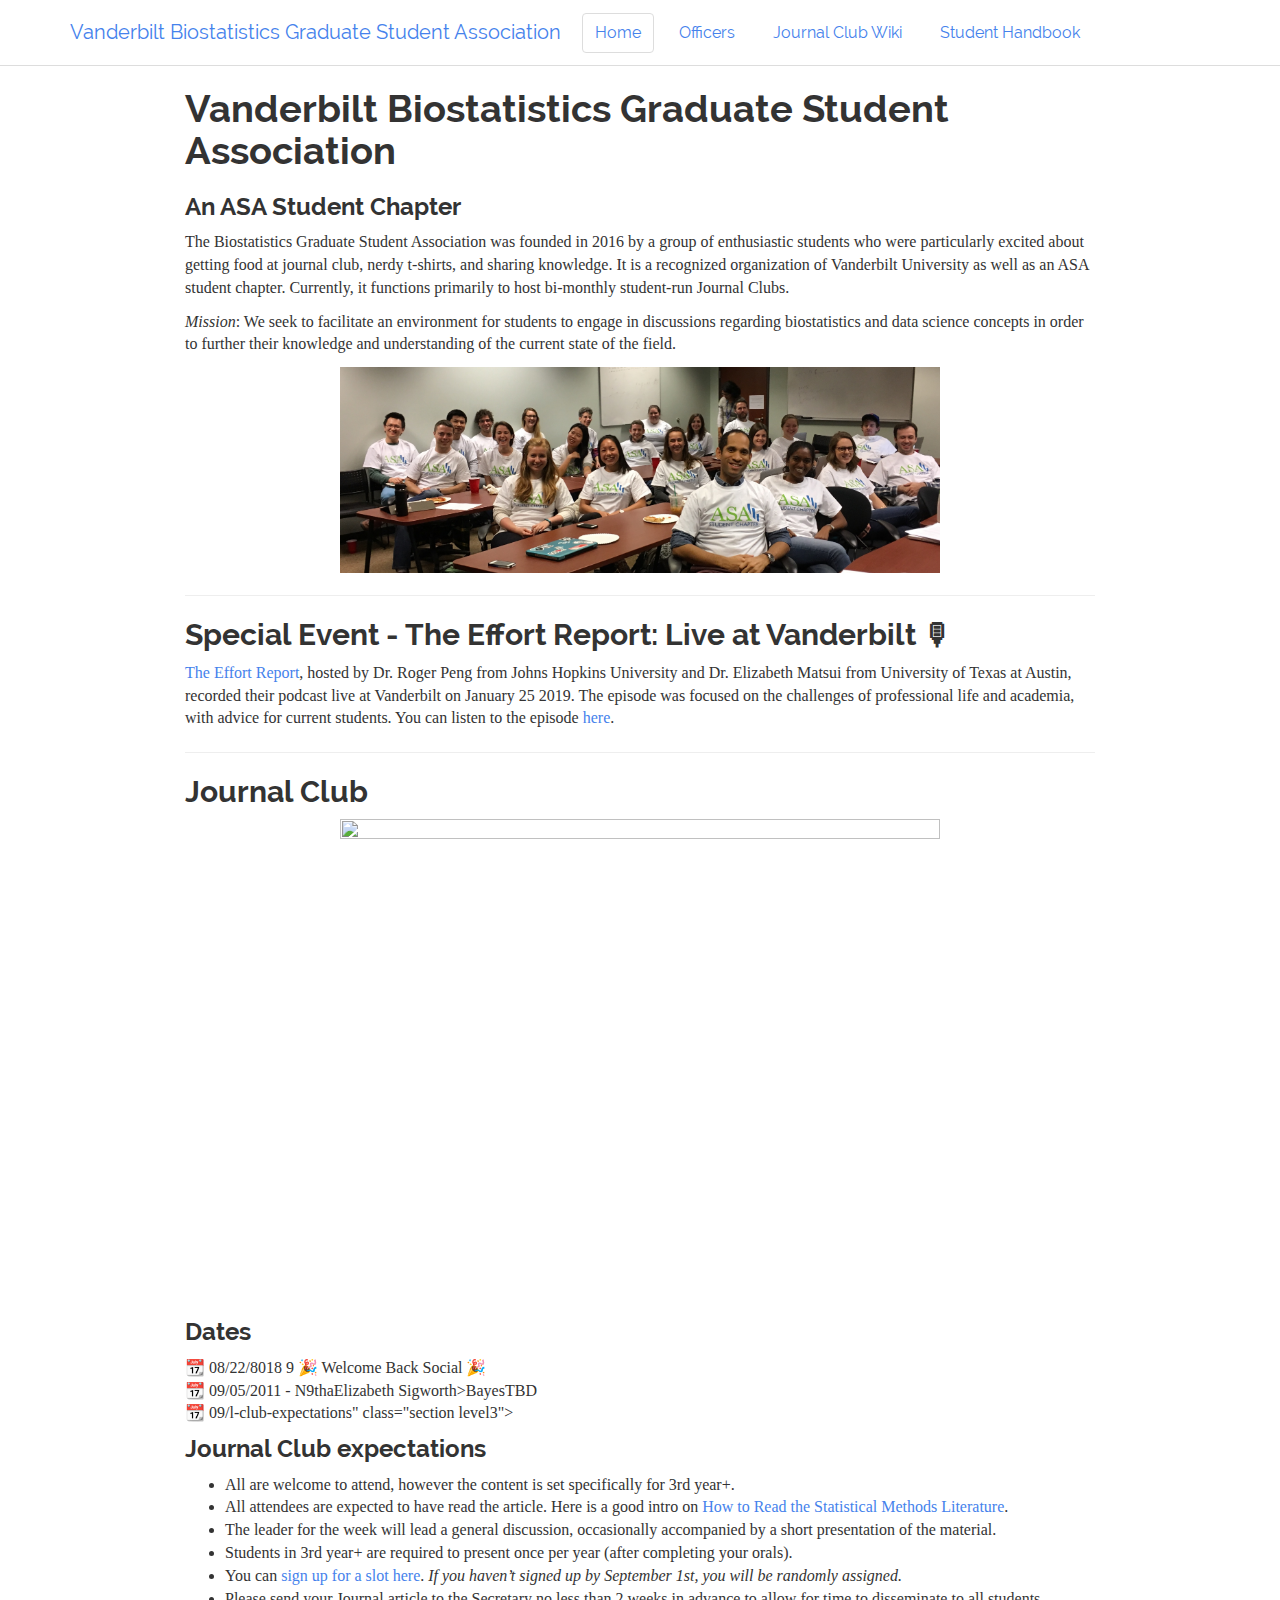
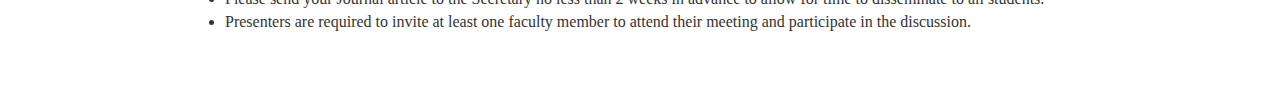
==== commit 53413ef6: "remove old journal club info" ====
--- a/index.html
+++ b/index.html
@@ -331,24 +331,9 @@
 </center>
 <div id="dates" class="section level3">
 <h3>Dates</h3>
-<p>📆 08/22/2018 - 🎉 Welcome Back Social 🎉<br />
-📆 09/05/2018 - Nathan James, <em>Bayesian Joint Modelling of benefit and risk in drug development</em><br />
-📆 09/19/2018 - Svetlana Eden, <em>Properties and applications of copulas: A brief survey</em><br />
-📆 10/03/2018 - Sarah Lotspeich, <em>Accounting for Data Errors Discovered from an Audit in Multiple Linear Regression</em><br />
-📆 10/17/2018 - Elizabeth Sigworth, <em>The Role of Statistics in the Era of Big Data</em><br />
-📆 10/31/2018 🎃 - Valerie Welty, <em>Avoiding the high Bonferroni penalty in genome-wide association studies</em><br />
-📆 11/14/2018 - ⚡ Lightning Talks ⚡<br />
-📆 11/28/2018 - Ryan Jarrett, <em>Lord’s Paradox Revisited – (Oh Lord! Kumbaya!)</em><br />
-📆 12/5/2018 - 🎁 Holiday Party 🎁</p>
-<p>📆 1/16/2019 - Lessons from the Trenches: a Q&amp;A Session on Everything Conferences<br />
-📆 1/30/2019 - Hannah Weeks, <em>Moving beyond regression techniques in cardiovascular risk prediction: applying machine learning to address analytic challenges</em><br />
-📆 2/13/2019 - Lisa Lin, <em>Power failure: why small sample size undermines the reliability of neuroscience</em><br />
-📆 2/27/2019 - Student, Faculty, and Staff Social<br />
-📆 3/13/2019 - Nick Strayer, <em>Efficiently inferring community structure in bipartite networks</em><br />
-📆 4/03/2019 - ENAR Discussion &amp; Comps Advice<br />
-📆 4/10/2019 - ⚡ Faculty Lightning Talks ⚡</p>
-</div>
-<div id="journal-club-expectations" class="section level3">
+<p>📆 08/22/8018 9 🎉 Welcome Back Social 🎉<br />
+📆 09/05/2011 - N9thaElizabeth Sigworth>BayesTBD<br />
+📆 09/l-club-expectations" class="section level3">
 <h3>Journal Club expectations</h3>
 <ul>
 <li>All are welcome to attend, however the content is set specifically for 3rd year+.<br />
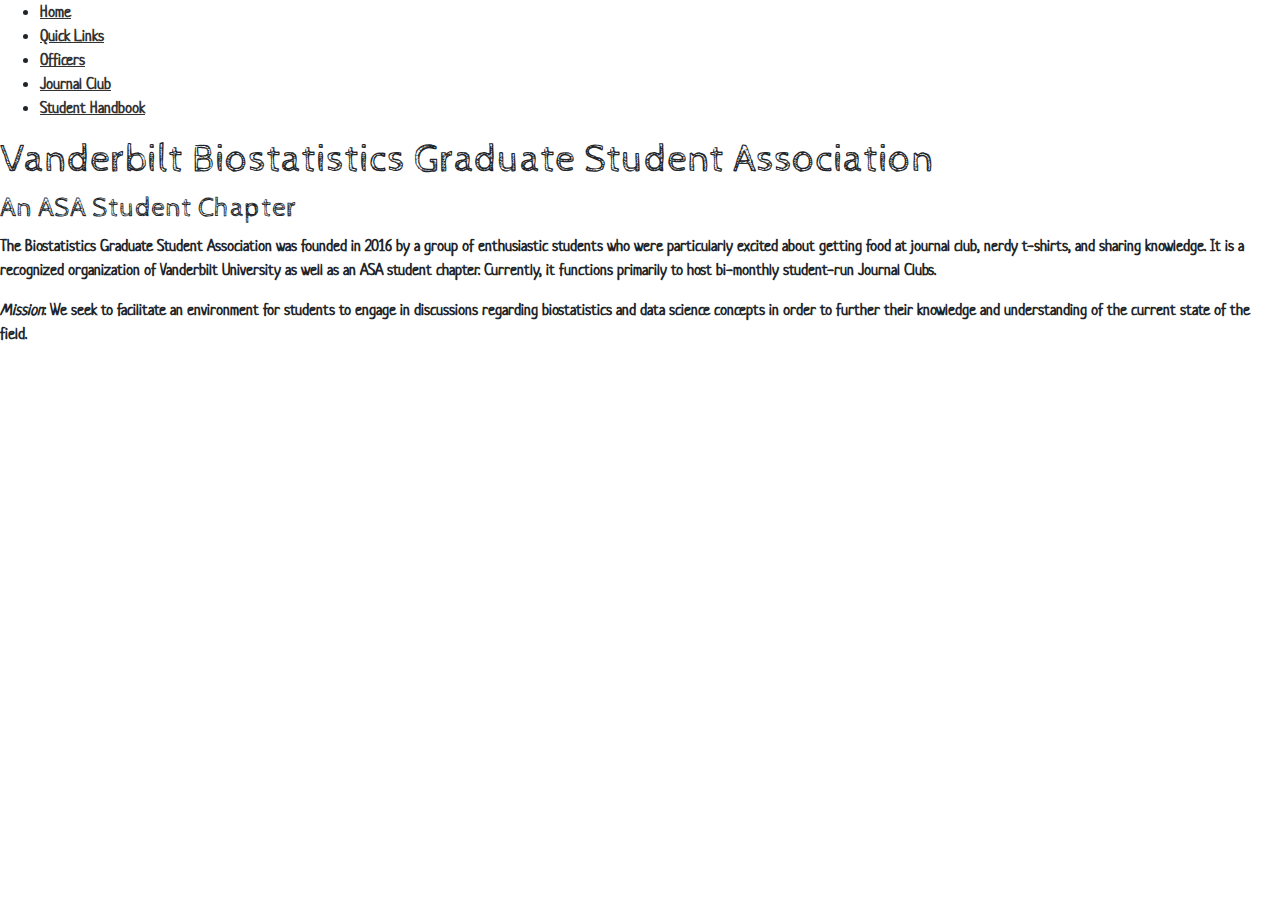
==== commit e18880b3: "test change" ====
--- a/index.html
+++ b/index.html
@@ -1,309 +1,21 @@
 <!DOCTYPE html>
-
-<html xmlns="http://www.w3.org/1999/xhtml">
-
-<head>
-
-<meta charset="utf-8" />
-<meta http-equiv="Content-Type" content="text/html; charset=utf-8" />
-<meta name="generator" content="pandoc" />
-
-
-
-
-<title>Vanderbilt Biostatistics Graduate Student Association</title>
-
-<script src="site_libs/jquery-1.11.3/jquery.min.js"></script>
-<meta name="viewport" content="width=device-width, initial-scale=1" />
-<link href="site_libs/bootstrap-3.3.5/css/readable.min.css" rel="stylesheet" />
-<script src="site_libs/bootstrap-3.3.5/js/bootstrap.min.js"></script>
-<script src="site_libs/bootstrap-3.3.5/shim/html5shiv.min.js"></script>
-<script src="site_libs/bootstrap-3.3.5/shim/respond.min.js"></script>
-<script src="site_libs/navigation-1.1/tabsets.js"></script>
-<link href="site_libs/highlightjs-9.12.0/default.css" rel="stylesheet" />
-<script src="site_libs/highlightjs-9.12.0/highlight.js"></script>
-
-<style type="text/css">code{white-space: pre;}</style>
-<style type="text/css">
-  pre:not([class]) {
-    background-color: white;
-  }
-</style>
-<script type="text/javascript">
-if (window.hljs) {
-  hljs.configure({languages: []});
-  hljs.initHighlightingOnLoad();
-  if (document.readyState && document.readyState === "complete") {
-    window.setTimeout(function() { hljs.initHighlighting(); }, 0);
-  }
-}
-</script>
-
-
-
-<style type="text/css">
-h1 {
-  font-size: 34px;
-}
-h1.title {
-  font-size: 38px;
-}
-h2 {
-  font-size: 30px;
-}
-h3 {
-  font-size: 24px;
-}
-h4 {
-  font-size: 18px;
-}
-h5 {
-  font-size: 16px;
-}
-h6 {
-  font-size: 12px;
-}
-.table th:not([align]) {
-  text-align: left;
-}
-</style>
-
-
-
-
-<style type = "text/css">
-.main-container {
-  max-width: 940px;
-  margin-left: auto;
-  margin-right: auto;
-}
-code {
-  color: inherit;
-  background-color: rgba(0, 0, 0, 0.04);
-}
-img {
-  max-width:100%;
-  height: auto;
-}
-.tabbed-pane {
-  padding-top: 12px;
-}
-.html-widget {
-  margin-bottom: 20px;
-}
-button.code-folding-btn:focus {
-  outline: none;
-}
-summary {
-  display: list-item;
-}
-</style>
-
-
-<style type="text/css">
-/* padding for bootstrap navbar */
-body {
-  padding-top: 66px;
-  padding-bottom: 40px;
-}
-/* offset scroll position for anchor links (for fixed navbar)  */
-.section h1 {
-  padding-top: 71px;
-  margin-top: -71px;
-}
-.section h2 {
-  padding-top: 71px;
-  margin-top: -71px;
-}
-.section h3 {
-  padding-top: 71px;
-  margin-top: -71px;
-}
-.section h4 {
-  padding-top: 71px;
-  margin-top: -71px;
-}
-.section h5 {
-  padding-top: 71px;
-  margin-top: -71px;
-}
-.section h6 {
-  padding-top: 71px;
-  margin-top: -71px;
-}
-.dropdown-submenu {
-  position: relative;
-}
-.dropdown-submenu>.dropdown-menu {
-  top: 0;
-  left: 100%;
-  margin-top: -6px;
-  margin-left: -1px;
-  border-radius: 0 6px 6px 6px;
-}
-.dropdown-submenu:hover>.dropdown-menu {
-  display: block;
-}
-.dropdown-submenu>a:after {
-  display: block;
-  content: " ";
-  float: right;
-  width: 0;
-  height: 0;
-  border-color: transparent;
-  border-style: solid;
-  border-width: 5px 0 5px 5px;
-  border-left-color: #cccccc;
-  margin-top: 5px;
-  margin-right: -10px;
-}
-.dropdown-submenu:hover>a:after {
-  border-left-color: #ffffff;
-}
-.dropdown-submenu.pull-left {
-  float: none;
-}
-.dropdown-submenu.pull-left>.dropdown-menu {
-  left: -100%;
-  margin-left: 10px;
-  border-radius: 6px 0 6px 6px;
-}
-</style>
-
-<script>
-// manage active state of menu based on current page
-$(document).ready(function () {
-  // active menu anchor
-  href = window.location.pathname
-  href = href.substr(href.lastIndexOf('/') + 1)
-  if (href === "")
-    href = "index.html";
-  var menuAnchor = $('a[href="' + href + '"]');
-
-  // mark it active
-  menuAnchor.parent().addClass('active');
-
-  // if it's got a parent navbar menu mark it active as well
-  menuAnchor.closest('li.dropdown').addClass('active');
-});
-</script>
-
-<!-- tabsets -->
-
-<style type="text/css">
-.tabset-dropdown > .nav-tabs {
-  display: inline-table;
-  max-height: 500px;
-  min-height: 44px;
-  overflow-y: auto;
-  background: white;
-  border: 1px solid #ddd;
-  border-radius: 4px;
-}
-
-.tabset-dropdown > .nav-tabs > li.active:before {
-  content: "";
-  font-family: 'Glyphicons Halflings';
-  display: inline-block;
-  padding: 10px;
-  border-right: 1px solid #ddd;
-}
-
-.tabset-dropdown > .nav-tabs.nav-tabs-open > li.active:before {
-  content: "&#xe258;";
-  border: none;
-}
-
-.tabset-dropdown > .nav-tabs.nav-tabs-open:before {
-  content: "";
-  font-family: 'Glyphicons Halflings';
-  display: inline-block;
-  padding: 10px;
-  border-right: 1px solid #ddd;
-}
-
-.tabset-dropdown > .nav-tabs > li.active {
-  display: block;
-}
-
-.tabset-dropdown > .nav-tabs > li > a,
-.tabset-dropdown > .nav-tabs > li > a:focus,
-.tabset-dropdown > .nav-tabs > li > a:hover {
-  border: none;
-  display: inline-block;
-  border-radius: 4px;
-}
-
-.tabset-dropdown > .nav-tabs.nav-tabs-open > li {
-  display: block;
-  float: none;
-}
-
-.tabset-dropdown > .nav-tabs > li {
-  display: none;
-}
-</style>
-
-<script>
-$(document).ready(function () {
-  window.buildTabsets("TOC");
-});
-
-$(document).ready(function () {
-  $('.tabset-dropdown > .nav-tabs > li').click(function () {
-    $(this).parent().toggleClass('nav-tabs-open')
-  });
-});
-</script>
-
-<!-- code folding -->
-
-
-
-
-</head>
-
-<body>
-
-
-<div class="container-fluid main-container">
-
-
-
-
-<div class="navbar navbar-default  navbar-fixed-top" role="navigation">
-  <div class="container">
-    <div class="navbar-header">
-      <button type="button" class="navbar-toggle collapsed" data-toggle="collapse" data-target="#navbar">
-        <span class="icon-bar"></span>
-        <span class="icon-bar"></span>
-        <span class="icon-bar"></span>
-      </button>
-      <a class="navbar-brand" href="index.html">Vanderbilt Biostatistics Graduate Student Association</a>
-    </div>
-    <div id="navbar" class="navbar-collapse collapse">
-      <ul class="nav navbar-nav">
-        <li>
-  <a href="index.html">Home</a>
-</li>
-<li>
-  <a href="officers.html">Officers</a>
-</li>
-<li>
-  <a href="http://biostat.mc.vanderbilt.edu/wiki/Main/JournalClub">Journal Club Wiki</a>
-</li>
-<li>
-  <a href="https://vandybgsa.github.io/handbook">Student Handbook</a>
-</li>
-      </ul>
-      <ul class="nav navbar-nav navbar-right">
-        
-      </ul>
-    </div><!--/.nav-collapse -->
-  </div><!--/.container -->
-</div><!--/.navbar -->
-
-<div class="fluid-row" id="header">
+<html>
+	<head>
+		<title>Vanderbilt Biostatistics Graduate Student Association</title>
+		<!-- link to main stylesheet -->
+		<link rel="stylesheet" type="text/css" href="/css/bootstrap_sketchy.css">
+	</head>
+	<body>
+		<nav>
+    		<ul>
+        		<li><a href="index.html">Home</a></li>
+	        	<li><a href="links.html">Quick Links</a></li>
+        		<li><a href="officers.html">Officers</a></li>
+        		<li><a href="http://biostat.mc.vanderbilt.edu/wiki/Main/JournalClub">Journal Club</a></li>
+        		<li><a href="https://vandybgsa.github.io/handbook">Student Handbook</a></li>
+    		</ul>
+		</nav>
+		<div class="fluid-row" id="header">
 
 
 
@@ -312,71 +24,10 @@
 
 </div>
 
-
 <p>The Biostatistics Graduate Student Association was founded in 2016 by a group of enthusiastic students who were particularly excited about getting food at journal club, nerdy t-shirts, and sharing knowledge. It is a recognized organization of Vanderbilt University as well as an ASA student chapter. Currently, it functions primarily to host bi-monthly student-run Journal Clubs.</p>
 <p><em>Mission</em>: We seek to facilitate an environment for students to engage in discussions regarding biostatistics and data science concepts in order to further their knowledge and understanding of the current state of the field.</p>
-<center>
-<img src="figs/nov-meeting.jpg" height="500px" width="600px" />
-</center>
-<hr />
-<div id="special-event---the-effort-report-live-at-vanderbilt" class="section level2">
-<h2>Special Event - The Effort Report: Live at Vanderbilt 🎙</h2>
-<p><a href="http://theeffortreport.com/about/">The Effort Report</a>, hosted by Dr. Roger Peng from Johns Hopkins University and Dr. Elizabeth Matsui from University of Texas at Austin, recorded their podcast live at Vanderbilt on January 25 2019. The episode was focused on the challenges of professional life and academia, with advice for current students. You can listen to the episode <a href="http://effortreport.libsyn.com/87-live-from-vanderbilt-university">here</a>.</p>
-<hr />
-</div>
-<div id="journal-club" class="section level2">
-<h2>Journal Club</h2>
-<center>
-<img src="http://phdcomics.com/comics/archive/phd010908s.gif" height="500px" width="600px" />
-</center>
-<div id="dates" class="section level3">
-<h3>Dates</h3>
-<p>📆 08/22/8018 9 🎉 Welcome Back Social 🎉<br />
-📆 09/05/2011 - N9thaElizabeth Sigworth>BayesTBD<br />
-📆 09/l-club-expectations" class="section level3">
-<h3>Journal Club expectations</h3>
-<ul>
-<li>All are welcome to attend, however the content is set specifically for 3rd year+.<br />
-</li>
-<li>All attendees are expected to have read the article. Here is a good intro on <a href="https://www.tandfonline.com/doi/abs/10.1080/00031305.1997.10473951">How to Read the Statistical Methods Literature</a>.</li>
-<li>The leader for the week will lead a general discussion, occasionally accompanied by a short presentation of the material.</li>
-<li>Students in 3rd year+ are required to present once per year (after completing your orals).<br />
-</li>
-<li>You can <a href="https://docs.google.com/spreadsheets/d/1opQ0A6lmqJsiyoxK5oCk_kXHEhhR4cUvR7iMBpsmWcc/edit#gid=0">sign up for a slot here</a>. <em>If you haven’t signed up by September 1st, you will be randomly assigned.</em></li>
-<li>Please send your Journal article to the Secretary no less than 2 weeks in advance to allow for time to disseminate to all students.<br />
-</li>
-<li>Presenters are required to invite at least one faculty member to attend their meeting and participate in the discussion.</li>
-</ul>
-</div>
-</div>
 
 
+	</body>
+</html>
 
-
-</div>
-
-<script>
-
-// add bootstrap table styles to pandoc tables
-function bootstrapStylePandocTables() {
-  $('tr.header').parent('thead').parent('table').addClass('table table-condensed');
-}
-$(document).ready(function () {
-  bootstrapStylePandocTables();
-});
-
-
-</script>
-
-<!-- dynamically load mathjax for compatibility with self-contained -->
-<script>
-  (function () {
-    var script = document.createElement("script");
-    script.type = "text/javascript";
-    script.src  = "https://mathjax.rstudio.com/latest/MathJax.js?config=TeX-AMS-MML_HTMLorMML";
-    document.getElementsByTagName("head")[0].appendChild(script);
-  })();
-</script>
-
-</body>
-</html>
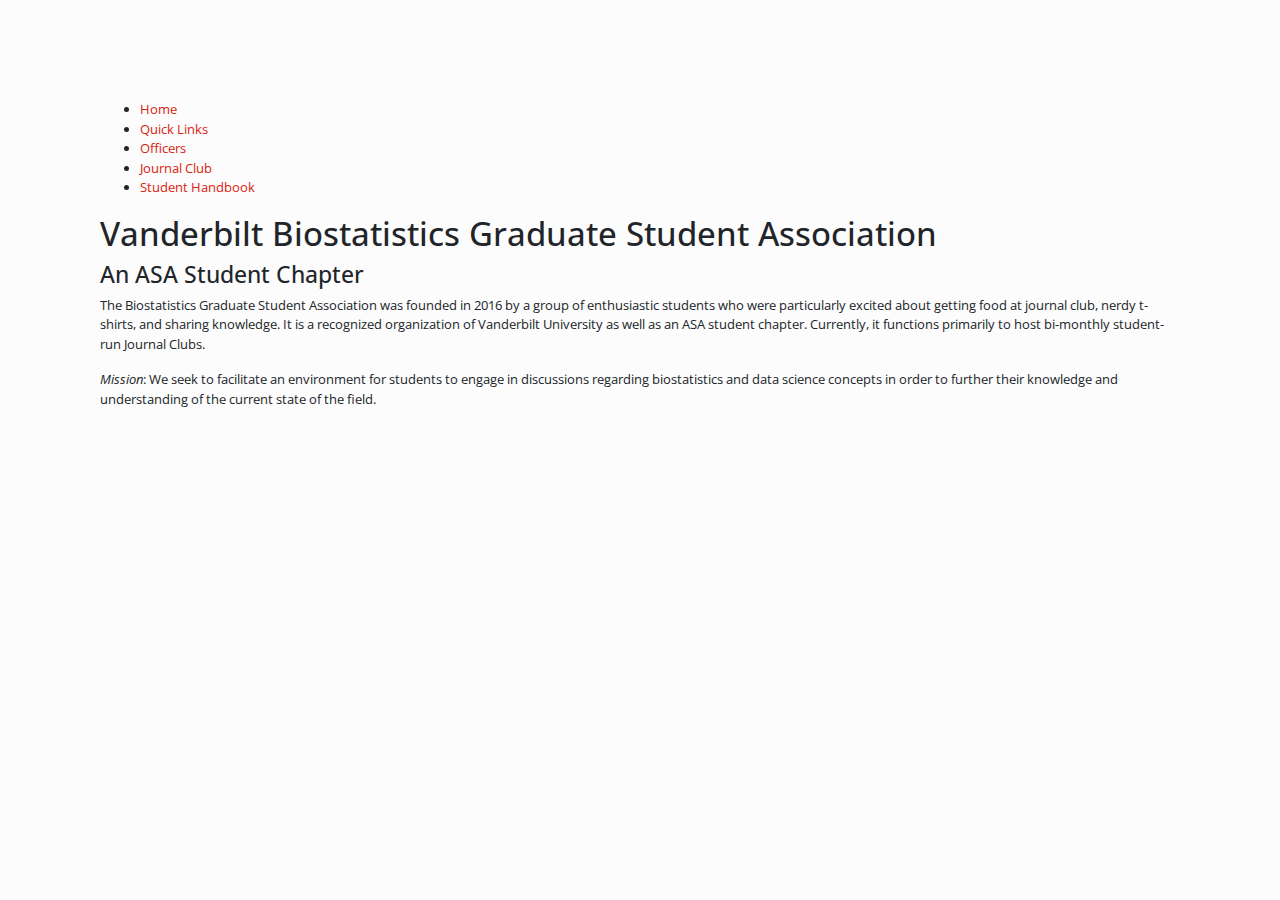
==== commit afb9db40: "messing around" ====
--- a/index.html
+++ b/index.html
@@ -3,7 +3,7 @@
 	<head>
 		<title>Vanderbilt Biostatistics Graduate Student Association</title>
 		<!-- link to main stylesheet -->
-		<link rel="stylesheet" type="text/css" href="/css/bootstrap_sketchy.css">
+		<link rel="stylesheet" type="text/css" href="/css/bootstrap_simplex.css">
 	</head>
 	<body>
 		<nav>
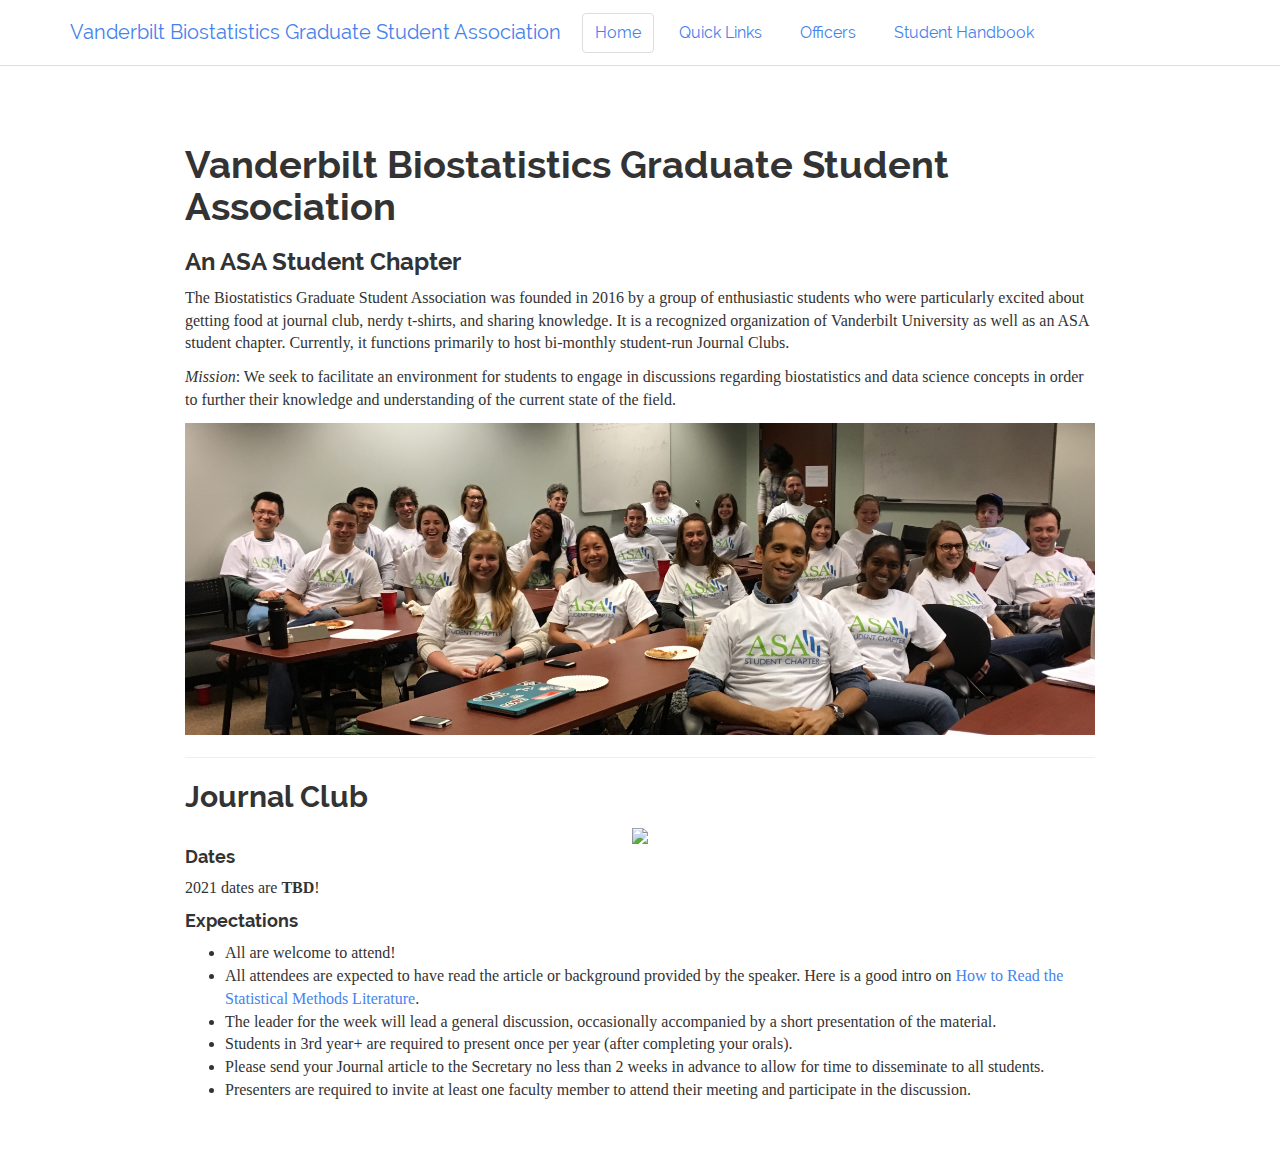
==== commit 3bbfdec2: "Updated site with 2021-22 info, reformatted sections" ====
--- a/index.html
+++ b/index.html
@@ -1,33 +1,349 @@
 <!DOCTYPE html>
+
 <html>
-	<head>
-		<title>Vanderbilt Biostatistics Graduate Student Association</title>
-		<!-- link to main stylesheet -->
-		<link rel="stylesheet" type="text/css" href="/css/bootstrap_simplex.css">
-	</head>
-	<body>
-		<nav>
-    		<ul>
-        		<li><a href="index.html">Home</a></li>
-	        	<li><a href="links.html">Quick Links</a></li>
-        		<li><a href="officers.html">Officers</a></li>
-        		<li><a href="http://biostat.mc.vanderbilt.edu/wiki/Main/JournalClub">Journal Club</a></li>
-        		<li><a href="https://vandybgsa.github.io/handbook">Student Handbook</a></li>
-    		</ul>
-		</nav>
-		<div class="fluid-row" id="header">
-
-
-
-<h1 class="title toc-ignore">Vanderbilt Biostatistics Graduate Student Association</h1>
+
+<head>
+
+<meta charset="utf-8" />
+<meta name="generator" content="pandoc" />
+<meta http-equiv="X-UA-Compatible" content="IE=EDGE" />
+
+
+
+
+<title>  Vanderbilt Biostatistics Graduate Student Association</title>
+
+<script src="site_libs/jquery-1.11.3/jquery.min.js"></script>
+<meta name="viewport" content="width=device-width, initial-scale=1" />
+<link href="site_libs/bootstrap-3.3.5/css/readable.min.css" rel="stylesheet" />
+<script src="site_libs/bootstrap-3.3.5/js/bootstrap.min.js"></script>
+<script src="site_libs/bootstrap-3.3.5/shim/html5shiv.min.js"></script>
+<script src="site_libs/bootstrap-3.3.5/shim/respond.min.js"></script>
+<style>h1 {font-size: 34px;}
+       h1.title {font-size: 38px;}
+       h2 {font-size: 30px;}
+       h3 {font-size: 24px;}
+       h4 {font-size: 18px;}
+       h5 {font-size: 16px;}
+       h6 {font-size: 12px;}
+       code {color: inherit; background-color: rgba(0, 0, 0, 0.04);}
+       pre:not([class]) { background-color: white }</style>
+<script src="site_libs/navigation-1.1/tabsets.js"></script>
+<link href="site_libs/highlightjs-9.12.0/default.css" rel="stylesheet" />
+<script src="site_libs/highlightjs-9.12.0/highlight.js"></script>
+
+<style type="text/css">
+  code{white-space: pre-wrap;}
+  span.smallcaps{font-variant: small-caps;}
+  span.underline{text-decoration: underline;}
+  div.column{display: inline-block; vertical-align: top; width: 50%;}
+  div.hanging-indent{margin-left: 1.5em; text-indent: -1.5em;}
+  ul.task-list{list-style: none;}
+    </style>
+
+<style type="text/css">code{white-space: pre;}</style>
+<script type="text/javascript">
+if (window.hljs) {
+  hljs.configure({languages: []});
+  hljs.initHighlightingOnLoad();
+  if (document.readyState && document.readyState === "complete") {
+    window.setTimeout(function() { hljs.initHighlighting(); }, 0);
+  }
+}
+</script>
+
+
+
+
+
+
+
+
+<style type = "text/css">
+.main-container {
+  max-width: 940px;
+  margin-left: auto;
+  margin-right: auto;
+}
+img {
+  max-width:100%;
+}
+.tabbed-pane {
+  padding-top: 12px;
+}
+.html-widget {
+  margin-bottom: 20px;
+}
+button.code-folding-btn:focus {
+  outline: none;
+}
+summary {
+  display: list-item;
+}
+pre code {
+  padding: 0;
+}
+</style>
+
+
+<style type="text/css">
+.dropdown-submenu {
+  position: relative;
+}
+.dropdown-submenu>.dropdown-menu {
+  top: 0;
+  left: 100%;
+  margin-top: -6px;
+  margin-left: -1px;
+  border-radius: 0 6px 6px 6px;
+}
+.dropdown-submenu:hover>.dropdown-menu {
+  display: block;
+}
+.dropdown-submenu>a:after {
+  display: block;
+  content: " ";
+  float: right;
+  width: 0;
+  height: 0;
+  border-color: transparent;
+  border-style: solid;
+  border-width: 5px 0 5px 5px;
+  border-left-color: #cccccc;
+  margin-top: 5px;
+  margin-right: -10px;
+}
+.dropdown-submenu:hover>a:after {
+  border-left-color: #adb5bd;
+}
+.dropdown-submenu.pull-left {
+  float: none;
+}
+.dropdown-submenu.pull-left>.dropdown-menu {
+  left: -100%;
+  margin-left: 10px;
+  border-radius: 6px 0 6px 6px;
+}
+</style>
+
+<script type="text/javascript">
+// manage active state of menu based on current page
+$(document).ready(function () {
+  // active menu anchor
+  href = window.location.pathname
+  href = href.substr(href.lastIndexOf('/') + 1)
+  if (href === "")
+    href = "index.html";
+  var menuAnchor = $('a[href="' + href + '"]');
+
+  // mark it active
+  menuAnchor.tab('show');
+
+  // if it's got a parent navbar menu mark it active as well
+  menuAnchor.closest('li.dropdown').addClass('active');
+
+  // Navbar adjustments
+  var navHeight = $(".navbar").first().height() + 15;
+  var style = document.createElement('style');
+  var pt = "padding-top: " + navHeight + "px; ";
+  var mt = "margin-top: -" + navHeight + "px; ";
+  var css = "";
+  // offset scroll position for anchor links (for fixed navbar)
+  for (var i = 1; i <= 6; i++) {
+    css += ".section h" + i + "{ " + pt + mt + "}\n";
+  }
+  style.innerHTML = "body {" + pt + "padding-bottom: 40px; }\n" + css;
+  document.head.appendChild(style);
+});
+</script>
+
+<!-- tabsets -->
+
+<style type="text/css">
+.tabset-dropdown > .nav-tabs {
+  display: inline-table;
+  max-height: 500px;
+  min-height: 44px;
+  overflow-y: auto;
+  border: 1px solid #ddd;
+  border-radius: 4px;
+}
+
+.tabset-dropdown > .nav-tabs > li.active:before {
+  content: "";
+  font-family: 'Glyphicons Halflings';
+  display: inline-block;
+  padding: 10px;
+  border-right: 1px solid #ddd;
+}
+
+.tabset-dropdown > .nav-tabs.nav-tabs-open > li.active:before {
+  content: "&#xe258;";
+  border: none;
+}
+
+.tabset-dropdown > .nav-tabs.nav-tabs-open:before {
+  content: "";
+  font-family: 'Glyphicons Halflings';
+  display: inline-block;
+  padding: 10px;
+  border-right: 1px solid #ddd;
+}
+
+.tabset-dropdown > .nav-tabs > li.active {
+  display: block;
+}
+
+.tabset-dropdown > .nav-tabs > li > a,
+.tabset-dropdown > .nav-tabs > li > a:focus,
+.tabset-dropdown > .nav-tabs > li > a:hover {
+  border: none;
+  display: inline-block;
+  border-radius: 4px;
+  background-color: transparent;
+}
+
+.tabset-dropdown > .nav-tabs.nav-tabs-open > li {
+  display: block;
+  float: none;
+}
+
+.tabset-dropdown > .nav-tabs > li {
+  display: none;
+}
+</style>
+
+<!-- code folding -->
+
+
+
+
+</head>
+
+<body>
+
+
+<div class="container-fluid main-container">
+
+
+
+
+<div class="navbar navbar-default  navbar-fixed-top" role="navigation">
+  <div class="container">
+    <div class="navbar-header">
+      <button type="button" class="navbar-toggle collapsed" data-toggle="collapse" data-target="#navbar">
+        <span class="icon-bar"></span>
+        <span class="icon-bar"></span>
+        <span class="icon-bar"></span>
+      </button>
+      <a class="navbar-brand" href="index.html">Vanderbilt Biostatistics Graduate Student Association</a>
+    </div>
+    <div id="navbar" class="navbar-collapse collapse">
+      <ul class="nav navbar-nav">
+        <li>
+  <a href="index.html">Home</a>
+</li>
+<li>
+  <a href="links.html">Quick Links</a>
+</li>
+<li>
+  <a href="officers.html">Officers</a>
+</li>
+<li>
+  <a href="https://vandybgsa.github.io/handbook">Student Handbook</a>
+</li>
+      </ul>
+      <ul class="nav navbar-nav navbar-right">
+        
+      </ul>
+    </div><!--/.nav-collapse -->
+  </div><!--/.container -->
+</div><!--/.navbar -->
+
+<div id="header">
+
+
+
+<h1 class="title toc-ignore"><br /> Vanderbilt Biostatistics Graduate Student Association</h1>
 <h3 class="subtitle">An ASA Student Chapter</h3>
 
 </div>
+
 
 <p>The Biostatistics Graduate Student Association was founded in 2016 by a group of enthusiastic students who were particularly excited about getting food at journal club, nerdy t-shirts, and sharing knowledge. It is a recognized organization of Vanderbilt University as well as an ASA student chapter. Currently, it functions primarily to host bi-monthly student-run Journal Clubs.</p>
 <p><em>Mission</em>: We seek to facilitate an environment for students to engage in discussions regarding biostatistics and data science concepts in order to further their knowledge and understanding of the current state of the field.</p>
-
-
-	</body>
+<center>
+<img src="figs/nov-meeting.jpg"/>
+</center>
+<hr />
+<div id="journal-club" class="section level2">
+<h2>Journal Club</h2>
+<center>
+<img src="http://phdcomics.com/comics/archive/phd010908s.gif"/>
+</center>
+<div id="dates" class="section level4">
+<h4>Dates</h4>
+<p>2021 dates are <strong>TBD</strong>!</p>
+</div>
+<div id="expectations" class="section level4">
+<h4>Expectations</h4>
+<ul>
+<li>All are welcome to attend!</li>
+<li>All attendees are expected to have read the article or background provided by the speaker. Here is a good intro on <a href="https://www.tandfonline.com/doi/abs/10.1080/00031305.1997.10473951">How to Read the Statistical Methods Literature</a>.</li>
+<li>The leader for the week will lead a general discussion, occasionally accompanied by a short presentation of the material.</li>
+<li>Students in 3rd year+ are required to present once per year (after completing your orals).<br />
+</li>
+<li>Please send your Journal article to the Secretary no less than 2 weeks in advance to allow for time to disseminate to all students.<br />
+</li>
+<li>Presenters are required to invite at least one faculty member to attend their meeting and participate in the discussion.</li>
+</ul>
+</div>
+</div>
+
+
+
+
+</div>
+
+<script>
+
+// add bootstrap table styles to pandoc tables
+function bootstrapStylePandocTables() {
+  $('tr.odd').parent('tbody').parent('table').addClass('table table-condensed');
+}
+$(document).ready(function () {
+  bootstrapStylePandocTables();
+});
+
+
+</script>
+
+<!-- tabsets -->
+
+<script>
+$(document).ready(function () {
+  window.buildTabsets("TOC");
+});
+
+$(document).ready(function () {
+  $('.tabset-dropdown > .nav-tabs > li').click(function () {
+    $(this).parent().toggleClass('nav-tabs-open');
+  });
+});
+</script>
+
+<!-- code folding -->
+
+
+<!-- dynamically load mathjax for compatibility with self-contained -->
+<script>
+  (function () {
+    var script = document.createElement("script");
+    script.type = "text/javascript";
+    script.src  = "https://mathjax.rstudio.com/latest/MathJax.js?config=TeX-AMS-MML_HTMLorMML";
+    document.getElementsByTagName("head")[0].appendChild(script);
+  })();
+</script>
+
+</body>
 </html>
-
--- a/site_libs/bootstrap-3.3.5/css/readable.min.css
+++ b/site_libs/bootstrap-3.3.5/css/readable.min.css
@@ -0,0 +1,24 @@
+@font-face {
+  font-family: 'Raleway';
+  font-style: normal;
+  font-weight: 400;
+  src: url(fonts/Raleway.ttf) format('truetype');
+}
+@font-face {
+  font-family: 'Raleway';
+  font-style: normal;
+  font-weight: 700;
+  src: url(fonts/RalewayBold.ttf) format('truetype');
+}
+
+/*!
+ * bootswatch v3.3.6
+ * Homepage: http://bootswatch.com
+ * Copyright 2012-2015 Thomas Park
+ * Licensed under MIT
+ * Based on Bootstrap
+*//*!
+ * Bootstrap v3.3.6 (http://getbootstrap.com)
+ * Copyright 2011-2015 Twitter, Inc.
+ * Licensed under MIT (https://github.com/twbs/bootstrap/blob/master/LICENSE)
+ *//*! normalize.css v3.0.3 | MIT License | github.com/necolas/normalize.css */html{font-family:sans-serif;-ms-text-size-adjust:100%;-webkit-text-size-adjust:100%}body{margin:0}article,aside,details,figcaption,figure,footer,header,hgroup,main,menu,nav,section,summary{display:block}audio,canvas,progress,video{display:inline-block;vertical-align:baseline}audio:not([controls]){display:none;height:0}[hidden],template{display:none}a{background-color:transparent}a:active,a:hover{outline:0}abbr[title]{border-bottom:1px dotted}b,strong{font-weight:bold}dfn{font-style:italic}h1{font-size:2em;margin:0.67em 0}mark{background:#ff0;color:#000}small{font-size:80%}sub,sup{font-size:75%;line-height:0;position:relative;vertical-align:baseline}sup{top:-0.5em}sub{bottom:-0.25em}img{border:0}svg:not(:root){overflow:hidden}figure{margin:1em 40px}hr{-webkit-box-sizing:content-box;-moz-box-sizing:content-box;box-sizing:content-box;height:0}pre{overflow:auto}code,kbd,pre,samp{font-family:monospace, monospace;font-size:1em}button,input,optgroup,select,textarea{color:inherit;font:inherit;margin:0}button{overflow:visible}button,select{text-transform:none}button,html input[type="button"],input[type="reset"],input[type="submit"]{-webkit-appearance:button;cursor:pointer}button[disabled],html input[disabled]{cursor:default}button::-moz-focus-inner,input::-moz-focus-inner{border:0;padding:0}input{line-height:normal}input[type="checkbox"],input[type="radio"]{-webkit-box-sizing:border-box;-moz-box-sizing:border-box;box-sizing:border-box;padding:0}input[type="number"]::-webkit-inner-spin-button,input[type="number"]::-webkit-outer-spin-button{height:auto}input[type="search"]{-webkit-appearance:textfield;-webkit-box-sizing:content-box;-moz-box-sizing:content-box;box-sizing:content-box}input[type="search"]::-webkit-search-cancel-button,input[type="search"]::-webkit-search-decoration{-webkit-appearance:none}fieldset{border:1px solid #c0c0c0;margin:0 2px;padding:0.35em 0.625em 0.75em}legend{border:0;padding:0}textarea{overflow:auto}optgroup{font-weight:bold}table{border-collapse:collapse;border-spacing:0}td,th{padding:0}/*! Source: https://github.com/h5bp/html5-boilerplate/blob/master/src/css/main.css */@media print{*,*:before,*:after{background:transparent !important;color:#000 !important;-webkit-box-shadow:none !important;box-shadow:none !important;text-shadow:none !important}a,a:visited{text-decoration:underline}a[href]:after{content:" (" attr(href) ")"}abbr[title]:after{content:" (" attr(title) ")"}a[href^="#"]:after,a[href^="javascript:"]:after{content:""}pre,blockquote{border:1px solid #999;page-break-inside:avoid}thead{display:table-header-group}tr,img{page-break-inside:avoid}img{max-width:100% !important}p,h2,h3{orphans:3;widows:3}h2,h3{page-break-after:avoid}.navbar{display:none}.btn>.caret,.dropup>.btn>.caret{border-top-color:#000 !important}.label{border:1px solid #000}.table{border-collapse:collapse !important}.table td,.table th{background-color:#fff !important}.table-bordered th,.table-bordered td{border:1px solid #ddd !important}}@font-face{font-family:'Glyphicons Halflings';src:url('../fonts/glyphicons-halflings-regular.eot');src:url('../fonts/glyphicons-halflings-regular.eot?#iefix') format('embedded-opentype'),url('../fonts/glyphicons-halflings-regular.woff') format('woff'),url('../fonts/glyphicons-halflings-regular.ttf') format('truetype'),url('../fonts/glyphicons-halflings-regular.svg#glyphicons_halflingsregular') format('svg')}.glyphicon{position:relative;top:1px;display:inline-block;font-family:'Glyphicons Halflings';font-style:normal;font-weight:normal;line-height:1;-webkit-font-smoothing:antialiased;-moz-osx-font-smoothing:grayscale}.glyphicon-asterisk:before{content:"\002a"}.glyphicon-plus:before{content:"\002b"}.glyphicon-euro:before,.glyphicon-eur:before{content:"\20ac"}.glyphicon-minus:before{content:"\2212"}.glyphicon-cloud:before{content:"\2601"}.glyphicon-envelope:before{content:"\2709"}.glyphicon-pencil:before{content:"\270f"}.glyphicon-glass:before{content:"\e001"}.glyphicon-music:before{content:"\e002"}.glyphicon-search:before{content:"\e003"}.glyphicon-heart:before{content:"\e005"}.glyphicon-star:before{content:"\e006"}.glyphicon-star-empty:before{content:"\e007"}.glyphicon-user:before{content:"\e008"}.glyphicon-film:before{content:"\e009"}.glyphicon-th-large:before{content:"\e010"}.glyphicon-th:before{content:"\e011"}.glyphicon-th-list:before{content:"\e012"}.glyphicon-ok:before{content:"\e013"}.glyphicon-remove:before{content:"\e014"}.glyphicon-zoom-in:before{content:"\e015"}.glyphicon-zoom-out:before{content:"\e016"}.glyphicon-off:before{content:"\e017"}.glyphicon-signal:before{content:"\e018"}.glyphicon-cog:before{content:"\e019"}.glyphicon-trash:before{content:"\e020"}.glyphicon-home:before{content:"\e021"}.glyphicon-file:before{content:"\e022"}.glyphicon-time:before{content:"\e023"}.glyphicon-road:before{content:"\e024"}.glyphicon-download-alt:before{content:"\e025"}.glyphicon-download:before{content:"\e026"}.glyphicon-upload:before{content:"\e027"}.glyphicon-inbox:before{content:"\e028"}.glyphicon-play-circle:before{content:"\e029"}.glyphicon-repeat:before{content:"\e030"}.glyphicon-refresh:before{content:"\e031"}.glyphicon-list-alt:before{content:"\e032"}.glyphicon-lock:before{content:"\e033"}.glyphicon-flag:before{content:"\e034"}.glyphicon-headphones:before{content:"\e035"}.glyphicon-volume-off:before{content:"\e036"}.glyphicon-volume-down:before{content:"\e037"}.glyphicon-volume-up:before{content:"\e038"}.glyphicon-qrcode:before{content:"\e039"}.glyphicon-barcode:before{content:"\e040"}.glyphicon-tag:before{content:"\e041"}.glyphicon-tags:before{content:"\e042"}.glyphicon-book:before{content:"\e043"}.glyphicon-bookmark:before{content:"\e044"}.glyphicon-print:before{content:"\e045"}.glyphicon-camera:before{content:"\e046"}.glyphicon-font:before{content:"\e047"}.glyphicon-bold:before{content:"\e048"}.glyphicon-italic:before{content:"\e049"}.glyphicon-text-height:before{content:"\e050"}.glyphicon-text-width:before{content:"\e051"}.glyphicon-align-left:before{content:"\e052"}.glyphicon-align-center:before{content:"\e053"}.glyphicon-align-right:before{content:"\e054"}.glyphicon-align-justify:before{content:"\e055"}.glyphicon-list:before{content:"\e056"}.glyphicon-indent-left:before{content:"\e057"}.glyphicon-indent-right:before{content:"\e058"}.glyphicon-facetime-video:before{content:"\e059"}.glyphicon-picture:before{content:"\e060"}.glyphicon-map-marker:before{content:"\e062"}.glyphicon-adjust:before{content:"\e063"}.glyphicon-tint:before{content:"\e064"}.glyphicon-edit:before{content:"\e065"}.glyphicon-share:before{content:"\e066"}.glyphicon-check:before{content:"\e067"}.glyphicon-move:before{content:"\e068"}.glyphicon-step-backward:before{content:"\e069"}.glyphicon-fast-backward:before{content:"\e070"}.glyphicon-backward:before{content:"\e071"}.glyphicon-play:before{content:"\e072"}.glyphicon-pause:before{content:"\e073"}.glyphicon-stop:before{content:"\e074"}.glyphicon-forward:before{content:"\e075"}.glyphicon-fast-forward:before{content:"\e076"}.glyphicon-step-forward:before{content:"\e077"}.glyphicon-eject:before{content:"\e078"}.glyphicon-chevron-left:before{content:"\e079"}.glyphicon-chevron-right:before{content:"\e080"}.glyphicon-plus-sign:before{content:"\e081"}.glyphicon-minus-sign:before{content:"\e082"}.glyphicon-remove-sign:before{content:"\e083"}.glyphicon-ok-sign:before{content:"\e084"}.glyphicon-question-sign:before{content:"\e085"}.glyphicon-info-sign:before{content:"\e086"}.glyphicon-screenshot:before{content:"\e087"}.glyphicon-remove-circle:before{content:"\e088"}.glyphicon-ok-circle:before{content:"\e089"}.glyphicon-ban-circle:before{content:"\e090"}.glyphicon-arrow-left:before{content:"\e091"}.glyphicon-arrow-right:before{content:"\e092"}.glyphicon-arrow-up:before{content:"\e093"}.glyphicon-arrow-down:before{content:"\e094"}.glyphicon-share-alt:before{content:"\e095"}.glyphicon-resize-full:before{content:"\e096"}.glyphicon-resize-small:before{content:"\e097"}.glyphicon-exclamation-sign:before{content:"\e101"}.glyphicon-gift:before{content:"\e102"}.glyphicon-leaf:before{content:"\e103"}.glyphicon-fire:before{content:"\e104"}.glyphicon-eye-open:before{content:"\e105"}.glyphicon-eye-close:before{content:"\e106"}.glyphicon-warning-sign:before{content:"\e107"}.glyphicon-plane:before{content:"\e108"}.glyphicon-calendar:before{content:"\e109"}.glyphicon-random:before{content:"\e110"}.glyphicon-comment:before{content:"\e111"}.glyphicon-magnet:before{content:"\e112"}.glyphicon-chevron-up:before{content:"\e113"}.glyphicon-chevron-down:before{content:"\e114"}.glyphicon-retweet:before{content:"\e115"}.glyphicon-shopping-cart:before{content:"\e116"}.glyphicon-folder-close:before{content:"\e117"}.glyphicon-folder-open:before{content:"\e118"}.glyphicon-resize-vertical:before{content:"\e119"}.glyphicon-resize-horizontal:before{content:"\e120"}.glyphicon-hdd:before{content:"\e121"}.glyphicon-bullhorn:before{content:"\e122"}.glyphicon-bell:before{content:"\e123"}.glyphicon-certificate:before{content:"\e124"}.glyphicon-thumbs-up:before{content:"\e125"}.glyphicon-thumbs-down:before{content:"\e126"}.glyphicon-hand-right:before{content:"\e127"}.glyphicon-hand-left:before{content:"\e128"}.glyphicon-hand-up:before{content:"\e129"}.glyphicon-hand-down:before{content:"\e130"}.glyphicon-circle-arrow-right:before{content:"\e131"}.glyphicon-circle-arrow-left:before{content:"\e132"}.glyphicon-circle-arrow-up:before{content:"\e133"}.glyphicon-circle-arrow-down:before{content:"\e134"}.glyphicon-globe:before{content:"\e135"}.glyphicon-wrench:before{content:"\e136"}.glyphicon-tasks:before{content:"\e137"}.glyphicon-filter:before{content:"\e138"}.glyphicon-briefcase:before{content:"\e139"}.glyphicon-fullscreen:before{content:"\e140"}.glyphicon-dashboard:before{content:"\e141"}.glyphicon-paperclip:before{content:"\e142"}.glyphicon-heart-empty:before{content:"\e143"}.glyphicon-link:before{content:"\e144"}.glyphicon-phone:before{content:"\e145"}.glyphicon-pushpin:before{content:"\e146"}.glyphicon-usd:before{content:"\e148"}.glyphicon-gbp:before{content:"\e149"}.glyphicon-sort:before{content:"\e150"}.glyphicon-sort-by-alphabet:before{content:"\e151"}.glyphicon-sort-by-alphabet-alt:before{content:"\e152"}.glyphicon-sort-by-order:before{content:"\e153"}.glyphicon-sort-by-order-alt:before{content:"\e154"}.glyphicon-sort-by-attributes:before{content:"\e155"}.glyphicon-sort-by-attributes-alt:before{content:"\e156"}.glyphicon-unchecked:before{content:"\e157"}.glyphicon-expand:before{content:"\e158"}.glyphicon-collapse-down:before{content:"\e159"}.glyphicon-collapse-up:before{content:"\e160"}.glyphicon-log-in:before{content:"\e161"}.glyphicon-flash:before{content:"\e162"}.glyphicon-log-out:before{content:"\e163"}.glyphicon-new-window:before{content:"\e164"}.glyphicon-record:before{content:"\e165"}.glyphicon-save:before{content:"\e166"}.glyphicon-open:before{content:"\e167"}.glyphicon-saved:before{content:"\e168"}.glyphicon-import:before{content:"\e169"}.glyphicon-export:before{content:"\e170"}.glyphicon-send:before{content:"\e171"}.glyphicon-floppy-disk:before{content:"\e172"}.glyphicon-floppy-saved:before{content:"\e173"}.glyphicon-floppy-remove:before{content:"\e174"}.glyphicon-floppy-save:before{content:"\e175"}.glyphicon-floppy-open:before{content:"\e176"}.glyphicon-credit-card:before{content:"\e177"}.glyphicon-transfer:before{content:"\e178"}.glyphicon-cutlery:before{content:"\e179"}.glyphicon-header:before{content:"\e180"}.glyphicon-compressed:before{content:"\e181"}.glyphicon-earphone:before{content:"\e182"}.glyphicon-phone-alt:before{content:"\e183"}.glyphicon-tower:before{content:"\e184"}.glyphicon-stats:before{content:"\e185"}.glyphicon-sd-video:before{content:"\e186"}.glyphicon-hd-video:before{content:"\e187"}.glyphicon-subtitles:before{content:"\e188"}.glyphicon-sound-stereo:before{content:"\e189"}.glyphicon-sound-dolby:before{content:"\e190"}.glyphicon-sound-5-1:before{content:"\e191"}.glyphicon-sound-6-1:before{content:"\e192"}.glyphicon-sound-7-1:before{content:"\e193"}.glyphicon-copyright-mark:before{content:"\e194"}.glyphicon-registration-mark:before{content:"\e195"}.glyphicon-cloud-download:before{content:"\e197"}.glyphicon-cloud-upload:before{content:"\e198"}.glyphicon-tree-conifer:before{content:"\e199"}.glyphicon-tree-deciduous:before{content:"\e200"}.glyphicon-cd:before{content:"\e201"}.glyphicon-save-file:before{content:"\e202"}.glyphicon-open-file:before{content:"\e203"}.glyphicon-level-up:before{content:"\e204"}.glyphicon-copy:before{content:"\e205"}.glyphicon-paste:before{content:"\e206"}.glyphicon-alert:before{content:"\e209"}.glyphicon-equalizer:before{content:"\e210"}.glyphicon-king:before{content:"\e211"}.glyphicon-queen:before{content:"\e212"}.glyphicon-pawn:before{content:"\e213"}.glyphicon-bishop:before{content:"\e214"}.glyphicon-knight:before{content:"\e215"}.glyphicon-baby-formula:before{content:"\e216"}.glyphicon-tent:before{content:"\26fa"}.glyphicon-blackboard:before{content:"\e218"}.glyphicon-bed:before{content:"\e219"}.glyphicon-apple:before{content:"\f8ff"}.glyphicon-erase:before{content:"\e221"}.glyphicon-hourglass:before{content:"\231b"}.glyphicon-lamp:before{content:"\e223"}.glyphicon-duplicate:before{content:"\e224"}.glyphicon-piggy-bank:before{content:"\e225"}.glyphicon-scissors:before{content:"\e226"}.glyphicon-bitcoin:before{content:"\e227"}.glyphicon-btc:before{content:"\e227"}.glyphicon-xbt:before{content:"\e227"}.glyphicon-yen:before{content:"\00a5"}.glyphicon-jpy:before{content:"\00a5"}.glyphicon-ruble:before{content:"\20bd"}.glyphicon-rub:before{content:"\20bd"}.glyphicon-scale:before{content:"\e230"}.glyphicon-ice-lolly:before{content:"\e231"}.glyphicon-ice-lolly-tasted:before{content:"\e232"}.glyphicon-education:before{content:"\e233"}.glyphicon-option-horizontal:before{content:"\e234"}.glyphicon-option-vertical:before{content:"\e235"}.glyphicon-menu-hamburger:before{content:"\e236"}.glyphicon-modal-window:before{content:"\e237"}.glyphicon-oil:before{content:"\e238"}.glyphicon-grain:before{content:"\e239"}.glyphicon-sunglasses:before{content:"\e240"}.glyphicon-text-size:before{content:"\e241"}.glyphicon-text-color:before{content:"\e242"}.glyphicon-text-background:before{content:"\e243"}.glyphicon-object-align-top:before{content:"\e244"}.glyphicon-object-align-bottom:before{content:"\e245"}.glyphicon-object-align-horizontal:before{content:"\e246"}.glyphicon-object-align-left:before{content:"\e247"}.glyphicon-object-align-vertical:before{content:"\e248"}.glyphicon-object-align-right:before{content:"\e249"}.glyphicon-triangle-right:before{content:"\e250"}.glyphicon-triangle-left:before{content:"\e251"}.glyphicon-triangle-bottom:before{content:"\e252"}.glyphicon-triangle-top:before{content:"\e253"}.glyphicon-console:before{content:"\e254"}.glyphicon-superscript:before{content:"\e255"}.glyphicon-subscript:before{content:"\e256"}.glyphicon-menu-left:before{content:"\e257"}.glyphicon-menu-right:before{content:"\e258"}.glyphicon-menu-down:before{content:"\e259"}.glyphicon-menu-up:before{content:"\e260"}*{-webkit-box-sizing:border-box;-moz-box-sizing:border-box;box-sizing:border-box}*:before,*:after{-webkit-box-sizing:border-box;-moz-box-sizing:border-box;box-sizing:border-box}html{font-size:10px;-webkit-tap-highlight-color:rgba(0,0,0,0)}body{font-family:Georgia,"Times New Roman",Times,serif;font-size:16px;line-height:1.42857143;color:#333333;background-color:#ffffff}input,button,select,textarea{font-family:inherit;font-size:inherit;line-height:inherit}a{color:#4582ec;text-decoration:none}a:hover,a:focus{color:#134fb8;text-decoration:underline}a:focus{outline:thin dotted;outline:5px auto -webkit-focus-ring-color;outline-offset:-2px}figure{margin:0}img{vertical-align:middle}.img-responsive,.thumbnail>img,.thumbnail a>img,.carousel-inner>.item>img,.carousel-inner>.item>a>img{display:block;max-width:100%;height:auto}.img-rounded{border-radius:6px}.img-thumbnail{padding:4px;line-height:1.42857143;background-color:#ffffff;border:1px solid #dddddd;border-radius:4px;-webkit-transition:all .2s ease-in-out;-o-transition:all .2s ease-in-out;transition:all .2s ease-in-out;display:inline-block;max-width:100%;height:auto}.img-circle{border-radius:50%}hr{margin-top:22px;margin-bottom:22px;border:0;border-top:1px solid #eeeeee}.sr-only{position:absolute;width:1px;height:1px;margin:-1px;padding:0;overflow:hidden;clip:rect(0, 0, 0, 0);border:0}.sr-only-focusable:active,.sr-only-focusable:focus{position:static;width:auto;height:auto;margin:0;overflow:visible;clip:auto}[role="button"]{cursor:pointer}h1,h2,h3,h4,h5,h6,.h1,.h2,.h3,.h4,.h5,.h6{font-family:"Raleway","Helvetica Neue",Helvetica,Arial,sans-serif;font-weight:bold;line-height:1.1;color:inherit}h1 small,h2 small,h3 small,h4 small,h5 small,h6 small,.h1 small,.h2 small,.h3 small,.h4 small,.h5 small,.h6 small,h1 .small,h2 .small,h3 .small,h4 .small,h5 .small,h6 .small,.h1 .small,.h2 .small,.h3 .small,.h4 .small,.h5 .small,.h6 .small{font-weight:normal;line-height:1;color:#b3b3b3}h1,.h1,h2,.h2,h3,.h3{margin-top:22px;margin-bottom:11px}h1 small,.h1 small,h2 small,.h2 small,h3 small,.h3 small,h1 .small,.h1 .small,h2 .small,.h2 .small,h3 .small,.h3 .small{font-size:65%}h4,.h4,h5,.h5,h6,.h6{margin-top:11px;margin-bottom:11px}h4 small,.h4 small,h5 small,.h5 small,h6 small,.h6 small,h4 .small,.h4 .small,h5 .small,.h5 .small,h6 .small,.h6 .small{font-size:75%}h1,.h1{font-size:41px}h2,.h2{font-size:34px}h3,.h3{font-size:28px}h4,.h4{font-size:20px}h5,.h5{font-size:16px}h6,.h6{font-size:14px}p{margin:0 0 11px}.lead{margin-bottom:22px;font-size:18px;font-weight:300;line-height:1.4}@media (min-width:768px){.lead{font-size:24px}}small,.small{font-size:87%}mark,.mark{background-color:#fcf8e3;padding:.2em}.text-left{text-align:left}.text-right{text-align:right}.text-center{text-align:center}.text-justify{text-align:justify}.text-nowrap{white-space:nowrap}.text-lowercase{text-transform:lowercase}.text-uppercase{text-transform:uppercase}.text-capitalize{text-transform:capitalize}.text-muted{color:#b3b3b3}.text-primary{color:#4582ec}a.text-primary:hover,a.text-primary:focus{color:#1863e6}.text-success{color:#3fad46}a.text-success:hover,a.text-success:focus{color:#318837}.text-info{color:#5bc0de}a.text-info:hover,a.text-info:focus{color:#31b0d5}.text-warning{color:#f0ad4e}a.text-warning:hover,a.text-warning:focus{color:#ec971f}.text-danger{color:#d9534f}a.text-danger:hover,a.text-danger:focus{color:#c9302c}.bg-primary{color:#fff;background-color:#4582ec}a.bg-primary:hover,a.bg-primary:focus{background-color:#1863e6}.bg-success{background-color:#dff0d8}a.bg-success:hover,a.bg-success:focus{background-color:#c1e2b3}.bg-info{background-color:#d9edf7}a.bg-info:hover,a.bg-info:focus{background-color:#afd9ee}.bg-warning{background-color:#fcf8e3}a.bg-warning:hover,a.bg-warning:focus{background-color:#f7ecb5}.bg-danger{background-color:#f2dede}a.bg-danger:hover,a.bg-danger:focus{background-color:#e4b9b9}.page-header{padding-bottom:10px;margin:44px 0 22px;border-bottom:1px solid #dddddd}ul,ol{margin-top:0;margin-bottom:11px}ul ul,ol ul,ul ol,ol ol{margin-bottom:0}.list-unstyled{padding-left:0;list-style:none}.list-inline{padding-left:0;list-style:none;margin-left:-5px}.list-inline>li{display:inline-block;padding-left:5px;padding-right:5px}dl{margin-top:0;margin-bottom:22px}dt,dd{line-height:1.42857143}dt{font-weight:bold}dd{margin-left:0}@media (min-width:768px){.dl-horizontal dt{float:left;width:160px;clear:left;text-align:right;overflow:hidden;text-overflow:ellipsis;white-space:nowrap}.dl-horizontal dd{margin-left:180px}}abbr[title],abbr[data-original-title]{cursor:help;border-bottom:1px dotted #b3b3b3}.initialism{font-size:90%;text-transform:uppercase}blockquote{padding:11px 22px;margin:0 0 22px;font-size:20px;border-left:5px solid #4582ec}blockquote p:last-child,blockquote ul:last-child,blockquote ol:last-child{margin-bottom:0}blockquote footer,blockquote small,blockquote .small{display:block;font-size:80%;line-height:1.42857143;color:#333333}blockquote footer:before,blockquote small:before,blockquote .small:before{content:'\2014 \00A0'}.blockquote-reverse,blockquote.pull-right{padding-right:15px;padding-left:0;border-right:5px solid #4582ec;border-left:0;text-align:right}.blockquote-reverse footer:before,blockquote.pull-right footer:before,.blockquote-reverse small:before,blockquote.pull-right small:before,.blockquote-reverse .small:before,blockquote.pull-right .small:before{content:''}.blockquote-reverse footer:after,blockquote.pull-right footer:after,.blockquote-reverse small:after,blockquote.pull-right small:after,.blockquote-reverse .small:after,blockquote.pull-right .small:after{content:'\00A0 \2014'}address{margin-bottom:22px;font-style:normal;line-height:1.42857143}code,kbd,pre,samp{font-family:monospace}code{padding:2px 4px;font-size:90%;color:#c7254e;background-color:#f9f2f4;border-radius:4px}kbd{padding:2px 4px;font-size:90%;color:#ffffff;background-color:#333333;border-radius:3px;-webkit-box-shadow:inset 0 -1px 0 rgba(0,0,0,0.25);box-shadow:inset 0 -1px 0 rgba(0,0,0,0.25)}kbd kbd{padding:0;font-size:100%;font-weight:bold;-webkit-box-shadow:none;box-shadow:none}pre{display:block;padding:10.5px;margin:0 0 11px;font-size:15px;line-height:1.42857143;word-break:break-all;word-wrap:break-word;color:#333333;background-color:#f5f5f5;border:1px solid #cccccc;border-radius:4px}pre code{padding:0;font-size:inherit;color:inherit;white-space:pre-wrap;background-color:transparent;border-radius:0}.pre-scrollable{max-height:340px;overflow-y:scroll}.container{margin-right:auto;margin-left:auto;padding-left:15px;padding-right:15px}@media (min-width:768px){.container{width:750px}}@media (min-width:992px){.container{width:970px}}@media (min-width:1200px){.container{width:1170px}}.container-fluid{margin-right:auto;margin-left:auto;padding-left:15px;padding-right:15px}.row{margin-left:-15px;margin-right:-15px}.col-xs-1,.col-sm-1,.col-md-1,.col-lg-1,.col-xs-2,.col-sm-2,.col-md-2,.col-lg-2,.col-xs-3,.col-sm-3,.col-md-3,.col-lg-3,.col-xs-4,.col-sm-4,.col-md-4,.col-lg-4,.col-xs-5,.col-sm-5,.col-md-5,.col-lg-5,.col-xs-6,.col-sm-6,.col-md-6,.col-lg-6,.col-xs-7,.col-sm-7,.col-md-7,.col-lg-7,.col-xs-8,.col-sm-8,.col-md-8,.col-lg-8,.col-xs-9,.col-sm-9,.col-md-9,.col-lg-9,.col-xs-10,.col-sm-10,.col-md-10,.col-lg-10,.col-xs-11,.col-sm-11,.col-md-11,.col-lg-11,.col-xs-12,.col-sm-12,.col-md-12,.col-lg-12{position:relative;min-height:1px;padding-left:15px;padding-right:15px}.col-xs-1,.col-xs-2,.col-xs-3,.col-xs-4,.col-xs-5,.col-xs-6,.col-xs-7,.col-xs-8,.col-xs-9,.col-xs-10,.col-xs-11,.col-xs-12{float:left}.col-xs-12{width:100%}.col-xs-11{width:91.66666667%}.col-xs-10{width:83.33333333%}.col-xs-9{width:75%}.col-xs-8{width:66.66666667%}.col-xs-7{width:58.33333333%}.col-xs-6{width:50%}.col-xs-5{width:41.66666667%}.col-xs-4{width:33.33333333%}.col-xs-3{width:25%}.col-xs-2{width:16.66666667%}.col-xs-1{width:8.33333333%}.col-xs-pull-12{right:100%}.col-xs-pull-11{right:91.66666667%}.col-xs-pull-10{right:83.33333333%}.col-xs-pull-9{right:75%}.col-xs-pull-8{right:66.66666667%}.col-xs-pull-7{right:58.33333333%}.col-xs-pull-6{right:50%}.col-xs-pull-5{right:41.66666667%}.col-xs-pull-4{right:33.33333333%}.col-xs-pull-3{right:25%}.col-xs-pull-2{right:16.66666667%}.col-xs-pull-1{right:8.33333333%}.col-xs-pull-0{right:auto}.col-xs-push-12{left:100%}.col-xs-push-11{left:91.66666667%}.col-xs-push-10{left:83.33333333%}.col-xs-push-9{left:75%}.col-xs-push-8{left:66.66666667%}.col-xs-push-7{left:58.33333333%}.col-xs-push-6{left:50%}.col-xs-push-5{left:41.66666667%}.col-xs-push-4{left:33.33333333%}.col-xs-push-3{left:25%}.col-xs-push-2{left:16.66666667%}.col-xs-push-1{left:8.33333333%}.col-xs-push-0{left:auto}.col-xs-offset-12{margin-left:100%}.col-xs-offset-11{margin-left:91.66666667%}.col-xs-offset-10{margin-left:83.33333333%}.col-xs-offset-9{margin-left:75%}.col-xs-offset-8{margin-left:66.66666667%}.col-xs-offset-7{margin-left:58.33333333%}.col-xs-offset-6{margin-left:50%}.col-xs-offset-5{margin-left:41.66666667%}.col-xs-offset-4{margin-left:33.33333333%}.col-xs-offset-3{margin-left:25%}.col-xs-offset-2{margin-left:16.66666667%}.col-xs-offset-1{margin-left:8.33333333%}.col-xs-offset-0{margin-left:0%}@media (min-width:768px){.col-sm-1,.col-sm-2,.col-sm-3,.col-sm-4,.col-sm-5,.col-sm-6,.col-sm-7,.col-sm-8,.col-sm-9,.col-sm-10,.col-sm-11,.col-sm-12{float:left}.col-sm-12{width:100%}.col-sm-11{width:91.66666667%}.col-sm-10{width:83.33333333%}.col-sm-9{width:75%}.col-sm-8{width:66.66666667%}.col-sm-7{width:58.33333333%}.col-sm-6{width:50%}.col-sm-5{width:41.66666667%}.col-sm-4{width:33.33333333%}.col-sm-3{width:25%}.col-sm-2{width:16.66666667%}.col-sm-1{width:8.33333333%}.col-sm-pull-12{right:100%}.col-sm-pull-11{right:91.66666667%}.col-sm-pull-10{right:83.33333333%}.col-sm-pull-9{right:75%}.col-sm-pull-8{right:66.66666667%}.col-sm-pull-7{right:58.33333333%}.col-sm-pull-6{right:50%}.col-sm-pull-5{right:41.66666667%}.col-sm-pull-4{right:33.33333333%}.col-sm-pull-3{right:25%}.col-sm-pull-2{right:16.66666667%}.col-sm-pull-1{right:8.33333333%}.col-sm-pull-0{right:auto}.col-sm-push-12{left:100%}.col-sm-push-11{left:91.66666667%}.col-sm-push-10{left:83.33333333%}.col-sm-push-9{left:75%}.col-sm-push-8{left:66.66666667%}.col-sm-push-7{left:58.33333333%}.col-sm-push-6{left:50%}.col-sm-push-5{left:41.66666667%}.col-sm-push-4{left:33.33333333%}.col-sm-push-3{left:25%}.col-sm-push-2{left:16.66666667%}.col-sm-push-1{left:8.33333333%}.col-sm-push-0{left:auto}.col-sm-offset-12{margin-left:100%}.col-sm-offset-11{margin-left:91.66666667%}.col-sm-offset-10{margin-left:83.33333333%}.col-sm-offset-9{margin-left:75%}.col-sm-offset-8{margin-left:66.66666667%}.col-sm-offset-7{margin-left:58.33333333%}.col-sm-offset-6{margin-left:50%}.col-sm-offset-5{margin-left:41.66666667%}.col-sm-offset-4{margin-left:33.33333333%}.col-sm-offset-3{margin-left:25%}.col-sm-offset-2{margin-left:16.66666667%}.col-sm-offset-1{margin-left:8.33333333%}.col-sm-offset-0{margin-left:0%}}@media (min-width:992px){.col-md-1,.col-md-2,.col-md-3,.col-md-4,.col-md-5,.col-md-6,.col-md-7,.col-md-8,.col-md-9,.col-md-10,.col-md-11,.col-md-12{float:left}.col-md-12{width:100%}.col-md-11{width:91.66666667%}.col-md-10{width:83.33333333%}.col-md-9{width:75%}.col-md-8{width:66.66666667%}.col-md-7{width:58.33333333%}.col-md-6{width:50%}.col-md-5{width:41.66666667%}.col-md-4{width:33.33333333%}.col-md-3{width:25%}.col-md-2{width:16.66666667%}.col-md-1{width:8.33333333%}.col-md-pull-12{right:100%}.col-md-pull-11{right:91.66666667%}.col-md-pull-10{right:83.33333333%}.col-md-pull-9{right:75%}.col-md-pull-8{right:66.66666667%}.col-md-pull-7{right:58.33333333%}.col-md-pull-6{right:50%}.col-md-pull-5{right:41.66666667%}.col-md-pull-4{right:33.33333333%}.col-md-pull-3{right:25%}.col-md-pull-2{right:16.66666667%}.col-md-pull-1{right:8.33333333%}.col-md-pull-0{right:auto}.col-md-push-12{left:100%}.col-md-push-11{left:91.66666667%}.col-md-push-10{left:83.33333333%}.col-md-push-9{left:75%}.col-md-push-8{left:66.66666667%}.col-md-push-7{left:58.33333333%}.col-md-push-6{left:50%}.col-md-push-5{left:41.66666667%}.col-md-push-4{left:33.33333333%}.col-md-push-3{left:25%}.col-md-push-2{left:16.66666667%}.col-md-push-1{left:8.33333333%}.col-md-push-0{left:auto}.col-md-offset-12{margin-left:100%}.col-md-offset-11{margin-left:91.66666667%}.col-md-offset-10{margin-left:83.33333333%}.col-md-offset-9{margin-left:75%}.col-md-offset-8{margin-left:66.66666667%}.col-md-offset-7{margin-left:58.33333333%}.col-md-offset-6{margin-left:50%}.col-md-offset-5{margin-left:41.66666667%}.col-md-offset-4{margin-left:33.33333333%}.col-md-offset-3{margin-left:25%}.col-md-offset-2{margin-left:16.66666667%}.col-md-offset-1{margin-left:8.33333333%}.col-md-offset-0{margin-left:0%}}@media (min-width:1200px){.col-lg-1,.col-lg-2,.col-lg-3,.col-lg-4,.col-lg-5,.col-lg-6,.col-lg-7,.col-lg-8,.col-lg-9,.col-lg-10,.col-lg-11,.col-lg-12{float:left}.col-lg-12{width:100%}.col-lg-11{width:91.66666667%}.col-lg-10{width:83.33333333%}.col-lg-9{width:75%}.col-lg-8{width:66.66666667%}.col-lg-7{width:58.33333333%}.col-lg-6{width:50%}.col-lg-5{width:41.66666667%}.col-lg-4{width:33.33333333%}.col-lg-3{width:25%}.col-lg-2{width:16.66666667%}.col-lg-1{width:8.33333333%}.col-lg-pull-12{right:100%}.col-lg-pull-11{right:91.66666667%}.col-lg-pull-10{right:83.33333333%}.col-lg-pull-9{right:75%}.col-lg-pull-8{right:66.66666667%}.col-lg-pull-7{right:58.33333333%}.col-lg-pull-6{right:50%}.col-lg-pull-5{right:41.66666667%}.col-lg-pull-4{right:33.33333333%}.col-lg-pull-3{right:25%}.col-lg-pull-2{right:16.66666667%}.col-lg-pull-1{right:8.33333333%}.col-lg-pull-0{right:auto}.col-lg-push-12{left:100%}.col-lg-push-11{left:91.66666667%}.col-lg-push-10{left:83.33333333%}.col-lg-push-9{left:75%}.col-lg-push-8{left:66.66666667%}.col-lg-push-7{left:58.33333333%}.col-lg-push-6{left:50%}.col-lg-push-5{left:41.66666667%}.col-lg-push-4{left:33.33333333%}.col-lg-push-3{left:25%}.col-lg-push-2{left:16.66666667%}.col-lg-push-1{left:8.33333333%}.col-lg-push-0{left:auto}.col-lg-offset-12{margin-left:100%}.col-lg-offset-11{margin-left:91.66666667%}.col-lg-offset-10{margin-left:83.33333333%}.col-lg-offset-9{margin-left:75%}.col-lg-offset-8{margin-left:66.66666667%}.col-lg-offset-7{margin-left:58.33333333%}.col-lg-offset-6{margin-left:50%}.col-lg-offset-5{margin-left:41.66666667%}.col-lg-offset-4{margin-left:33.33333333%}.col-lg-offset-3{margin-left:25%}.col-lg-offset-2{margin-left:16.66666667%}.col-lg-offset-1{margin-left:8.33333333%}.col-lg-offset-0{margin-left:0%}}table{background-color:transparent}caption{padding-top:8px;padding-bottom:8px;color:#b3b3b3;text-align:left}th{}.table{width:100%;max-width:100%;margin-bottom:22px}.table>thead>tr>th,.table>tbody>tr>th,.table>tfoot>tr>th,.table>thead>tr>td,.table>tbody>tr>td,.table>tfoot>tr>td{padding:8px;line-height:1.42857143;vertical-align:top;border-top:1px solid #dddddd}.table>thead>tr>th{vertical-align:bottom;border-bottom:2px solid #dddddd}.table>caption+thead>tr:first-child>th,.table>colgroup+thead>tr:first-child>th,.table>thead:first-child>tr:first-child>th,.table>caption+thead>tr:first-child>td,.table>colgroup+thead>tr:first-child>td,.table>thead:first-child>tr:first-child>td{border-top:0}.table>tbody+tbody{border-top:2px solid #dddddd}.table .table{background-color:#ffffff}.table-condensed>thead>tr>th,.table-condensed>tbody>tr>th,.table-condensed>tfoot>tr>th,.table-condensed>thead>tr>td,.table-condensed>tbody>tr>td,.table-condensed>tfoot>tr>td{padding:5px}.table-bordered{border:1px solid #dddddd}.table-bordered>thead>tr>th,.table-bordered>tbody>tr>th,.table-bordered>tfoot>tr>th,.table-bordered>thead>tr>td,.table-bordered>tbody>tr>td,.table-bordered>tfoot>tr>td{border:1px solid #dddddd}.table-bordered>thead>tr>th,.table-bordered>thead>tr>td{border-bottom-width:2px}.table-striped>tbody>tr:nth-of-type(odd){background-color:#f9f9f9}.table-hover>tbody>tr:hover{background-color:#f5f5f5}table col[class*="col-"]{position:static;float:none;display:table-column}table td[class*="col-"],table th[class*="col-"]{position:static;float:none;display:table-cell}.table>thead>tr>td.active,.table>tbody>tr>td.active,.table>tfoot>tr>td.active,.table>thead>tr>th.active,.table>tbody>tr>th.active,.table>tfoot>tr>th.active,.table>thead>tr.active>td,.table>tbody>tr.active>td,.table>tfoot>tr.active>td,.table>thead>tr.active>th,.table>tbody>tr.active>th,.table>tfoot>tr.active>th{background-color:#f5f5f5}.table-hover>tbody>tr>td.active:hover,.table-hover>tbody>tr>th.active:hover,.table-hover>tbody>tr.active:hover>td,.table-hover>tbody>tr:hover>.active,.table-hover>tbody>tr.active:hover>th{background-color:#e8e8e8}.table>thead>tr>td.success,.table>tbody>tr>td.success,.table>tfoot>tr>td.success,.table>thead>tr>th.success,.table>tbody>tr>th.success,.table>tfoot>tr>th.success,.table>thead>tr.success>td,.table>tbody>tr.success>td,.table>tfoot>tr.success>td,.table>thead>tr.success>th,.table>tbody>tr.success>th,.table>tfoot>tr.success>th{background-color:#dff0d8}.table-hover>tbody>tr>td.success:hover,.table-hover>tbody>tr>th.success:hover,.table-hover>tbody>tr.success:hover>td,.table-hover>tbody>tr:hover>.success,.table-hover>tbody>tr.success:hover>th{background-color:#d0e9c6}.table>thead>tr>td.info,.table>tbody>tr>td.info,.table>tfoot>tr>td.info,.table>thead>tr>th.info,.table>tbody>tr>th.info,.table>tfoot>tr>th.info,.table>thead>tr.info>td,.table>tbody>tr.info>td,.table>tfoot>tr.info>td,.table>thead>tr.info>th,.table>tbody>tr.info>th,.table>tfoot>tr.info>th{background-color:#d9edf7}.table-hover>tbody>tr>td.info:hover,.table-hover>tbody>tr>th.info:hover,.table-hover>tbody>tr.info:hover>td,.table-hover>tbody>tr:hover>.info,.table-hover>tbody>tr.info:hover>th{background-color:#c4e3f3}.table>thead>tr>td.warning,.table>tbody>tr>td.warning,.table>tfoot>tr>td.warning,.table>thead>tr>th.warning,.table>tbody>tr>th.warning,.table>tfoot>tr>th.warning,.table>thead>tr.warning>td,.table>tbody>tr.warning>td,.table>tfoot>tr.warning>td,.table>thead>tr.warning>th,.table>tbody>tr.warning>th,.table>tfoot>tr.warning>th{background-color:#fcf8e3}.table-hover>tbody>tr>td.warning:hover,.table-hover>tbody>tr>th.warning:hover,.table-hover>tbody>tr.warning:hover>td,.table-hover>tbody>tr:hover>.warning,.table-hover>tbody>tr.warning:hover>th{background-color:#faf2cc}.table>thead>tr>td.danger,.table>tbody>tr>td.danger,.table>tfoot>tr>td.danger,.table>thead>tr>th.danger,.table>tbody>tr>th.danger,.table>tfoot>tr>th.danger,.table>thead>tr.danger>td,.table>tbody>tr.danger>td,.table>tfoot>tr.danger>td,.table>thead>tr.danger>th,.table>tbody>tr.danger>th,.table>tfoot>tr.danger>th{background-color:#f2dede}.table-hover>tbody>tr>td.danger:hover,.table-hover>tbody>tr>th.danger:hover,.table-hover>tbody>tr.danger:hover>td,.table-hover>tbody>tr:hover>.danger,.table-hover>tbody>tr.danger:hover>th{background-color:#ebcccc}.table-responsive{overflow-x:auto;min-height:0.01%}@media screen and (max-width:767px){.table-responsive{width:100%;margin-bottom:16.5px;overflow-y:hidden;-ms-overflow-style:-ms-autohiding-scrollbar;border:1px solid #dddddd}.table-responsive>.table{margin-bottom:0}.table-responsive>.table>thead>tr>th,.table-responsive>.table>tbody>tr>th,.table-responsive>.table>tfoot>tr>th,.table-responsive>.table>thead>tr>td,.table-responsive>.table>tbody>tr>td,.table-responsive>.table>tfoot>tr>td{white-space:nowrap}.table-responsive>.table-bordered{border:0}.table-responsive>.table-bordered>thead>tr>th:first-child,.table-responsive>.table-bordered>tbody>tr>th:first-child,.table-responsive>.table-bordered>tfoot>tr>th:first-child,.table-responsive>.table-bordered>thead>tr>td:first-child,.table-responsive>.table-bordered>tbody>tr>td:first-child,.table-responsive>.table-bordered>tfoot>tr>td:first-child{border-left:0}.table-responsive>.table-bordered>thead>tr>th:last-child,.table-responsive>.table-bordered>tbody>tr>th:last-child,.table-responsive>.table-bordered>tfoot>tr>th:last-child,.table-responsive>.table-bordered>thead>tr>td:last-child,.table-responsive>.table-bordered>tbody>tr>td:last-child,.table-responsive>.table-bordered>tfoot>tr>td:last-child{border-right:0}.table-responsive>.table-bordered>tbody>tr:last-child>th,.table-responsive>.table-bordered>tfoot>tr:last-child>th,.table-responsive>.table-bordered>tbody>tr:last-child>td,.table-responsive>.table-bordered>tfoot>tr:last-child>td{border-bottom:0}}fieldset{padding:0;margin:0;border:0;min-width:0}legend{display:block;width:100%;padding:0;margin-bottom:22px;font-size:24px;line-height:inherit;color:#333333;border:0;border-bottom:1px solid #e5e5e5}label{display:inline-block;max-width:100%;margin-bottom:5px;font-weight:bold}input[type="search"]{-webkit-box-sizing:border-box;-moz-box-sizing:border-box;box-sizing:border-box}input[type="radio"],input[type="checkbox"]{margin:4px 0 0;margin-top:1px \9;line-height:normal}input[type="file"]{display:block}input[type="range"]{display:block;width:100%}select[multiple],select[size]{height:auto}input[type="file"]:focus,input[type="radio"]:focus,input[type="checkbox"]:focus{outline:thin dotted;outline:5px auto -webkit-focus-ring-color;outline-offset:-2px}output{display:block;padding-top:9px;font-size:16px;line-height:1.42857143;color:#333333}.form-control{display:block;width:100%;height:40px;padding:8px 12px;font-size:16px;line-height:1.42857143;color:#333333;background-color:#ffffff;background-image:none;border:1px solid #dddddd;border-radius:4px;-webkit-box-shadow:inset 0 1px 1px rgba(0,0,0,0.075);box-shadow:inset 0 1px 1px rgba(0,0,0,0.075);-webkit-transition:border-color ease-in-out .15s,-webkit-box-shadow ease-in-out .15s;-o-transition:border-color ease-in-out .15s,box-shadow ease-in-out .15s;transition:border-color ease-in-out .15s,box-shadow ease-in-out .15s}.form-control:focus{border-color:#66afe9;outline:0;-webkit-box-shadow:inset 0 1px 1px rgba(0,0,0,0.075),0 0 8px rgba(102,175,233,0.6);box-shadow:inset 0 1px 1px rgba(0,0,0,0.075),0 0 8px rgba(102,175,233,0.6)}.form-control::-moz-placeholder{color:#b3b3b3;opacity:1}.form-control:-ms-input-placeholder{color:#b3b3b3}.form-control::-webkit-input-placeholder{color:#b3b3b3}.form-control::-ms-expand{border:0;background-color:transparent}.form-control[disabled],.form-control[readonly],fieldset[disabled] .form-control{background-color:#eeeeee;opacity:1}.form-control[disabled],fieldset[disabled] .form-control{cursor:not-allowed}textarea.form-control{height:auto}input[type="search"]{-webkit-appearance:none}@media screen and (-webkit-min-device-pixel-ratio:0){input[type="date"].form-control,input[type="time"].form-control,input[type="datetime-local"].form-control,input[type="month"].form-control{line-height:40px}input[type="date"].input-sm,input[type="time"].input-sm,input[type="datetime-local"].input-sm,input[type="month"].input-sm,.input-group-sm input[type="date"],.input-group-sm input[type="time"],.input-group-sm input[type="datetime-local"],.input-group-sm input[type="month"]{line-height:33px}input[type="date"].input-lg,input[type="time"].input-lg,input[type="datetime-local"].input-lg,input[type="month"].input-lg,.input-group-lg input[type="date"],.input-group-lg input[type="time"],.input-group-lg input[type="datetime-local"],.input-group-lg input[type="month"]{line-height:57px}}.form-group{margin-bottom:15px}.radio,.checkbox{position:relative;display:block;margin-top:10px;margin-bottom:10px}.radio label,.checkbox label{min-height:22px;padding-left:20px;margin-bottom:0;font-weight:normal;cursor:pointer}.radio input[type="radio"],.radio-inline input[type="radio"],.checkbox input[type="checkbox"],.checkbox-inline input[type="checkbox"]{position:absolute;margin-left:-20px;margin-top:4px \9}.radio+.radio,.checkbox+.checkbox{margin-top:-5px}.radio-inline,.checkbox-inline{position:relative;display:inline-block;padding-left:20px;margin-bottom:0;vertical-align:middle;font-weight:normal;cursor:pointer}.radio-inline+.radio-inline,.checkbox-inline+.checkbox-inline{margin-top:0;margin-left:10px}input[type="radio"][disabled],input[type="checkbox"][disabled],input[type="radio"].disabled,input[type="checkbox"].disabled,fieldset[disabled] input[type="radio"],fieldset[disabled] input[type="checkbox"]{cursor:not-allowed}.radio-inline.disabled,.checkbox-inline.disabled,fieldset[disabled] .radio-inline,fieldset[disabled] .checkbox-inline{cursor:not-allowed}.radio.disabled label,.checkbox.disabled label,fieldset[disabled] .radio label,fieldset[disabled] .checkbox label{cursor:not-allowed}.form-control-static{padding-top:9px;padding-bottom:9px;margin-bottom:0;min-height:38px}.form-control-static.input-lg,.form-control-static.input-sm{padding-left:0;padding-right:0}.input-sm{height:33px;padding:5px 10px;font-size:14px;line-height:1.5;border-radius:3px}select.input-sm{height:33px;line-height:33px}textarea.input-sm,select[multiple].input-sm{height:auto}.form-group-sm .form-control{height:33px;padding:5px 10px;font-size:14px;line-height:1.5;border-radius:3px}.form-group-sm select.form-control{height:33px;line-height:33px}.form-group-sm textarea.form-control,.form-group-sm select[multiple].form-control{height:auto}.form-group-sm .form-control-static{height:33px;min-height:36px;padding:6px 10px;font-size:14px;line-height:1.5}.input-lg{height:57px;padding:14px 16px;font-size:20px;line-height:1.3333333;border-radius:6px}select.input-lg{height:57px;line-height:57px}textarea.input-lg,select[multiple].input-lg{height:auto}.form-group-lg .form-control{height:57px;padding:14px 16px;font-size:20px;line-height:1.3333333;border-radius:6px}.form-group-lg select.form-control{height:57px;line-height:57px}.form-group-lg textarea.form-control,.form-group-lg select[multiple].form-control{height:auto}.form-group-lg .form-control-static{height:57px;min-height:42px;padding:15px 16px;font-size:20px;line-height:1.3333333}.has-feedback{position:relative}.has-feedback .form-control{padding-right:50px}.form-control-feedback{position:absolute;top:0;right:0;z-index:2;display:block;width:40px;height:40px;line-height:40px;text-align:center;pointer-events:none}.input-lg+.form-control-feedback,.input-group-lg+.form-control-feedback,.form-group-lg .form-control+.form-control-feedback{width:57px;height:57px;line-height:57px}.input-sm+.form-control-feedback,.input-group-sm+.form-control-feedback,.form-group-sm .form-control+.form-control-feedback{width:33px;height:33px;line-height:33px}.has-success .help-block,.has-success .control-label,.has-success .radio,.has-success .checkbox,.has-success .radio-inline,.has-success .checkbox-inline,.has-success.radio label,.has-success.checkbox label,.has-success.radio-inline label,.has-success.checkbox-inline label{color:#3fad46}.has-success .form-control{border-color:#3fad46;-webkit-box-shadow:inset 0 1px 1px rgba(0,0,0,0.075);box-shadow:inset 0 1px 1px rgba(0,0,0,0.075)}.has-success .form-control:focus{border-color:#318837;-webkit-box-shadow:inset 0 1px 1px rgba(0,0,0,0.075),0 0 6px #81d186;box-shadow:inset 0 1px 1px rgba(0,0,0,0.075),0 0 6px #81d186}.has-success .input-group-addon{color:#3fad46;border-color:#3fad46;background-color:#dff0d8}.has-success .form-control-feedback{color:#3fad46}.has-warning .help-block,.has-warning .control-label,.has-warning .radio,.has-warning .checkbox,.has-warning .radio-inline,.has-warning .checkbox-inline,.has-warning.radio label,.has-warning.checkbox label,.has-warning.radio-inline label,.has-warning.checkbox-inline label{color:#f0ad4e}.has-warning .form-control{border-color:#f0ad4e;-webkit-box-shadow:inset 0 1px 1px rgba(0,0,0,0.075);box-shadow:inset 0 1px 1px rgba(0,0,0,0.075)}.has-warning .form-control:focus{border-color:#ec971f;-webkit-box-shadow:inset 0 1px 1px rgba(0,0,0,0.075),0 0 6px #f8d9ac;box-shadow:inset 0 1px 1px rgba(0,0,0,0.075),0 0 6px #f8d9ac}.has-warning .input-group-addon{color:#f0ad4e;border-color:#f0ad4e;background-color:#fcf8e3}.has-warning .form-control-feedback{color:#f0ad4e}.has-error .help-block,.has-error .control-label,.has-error .radio,.has-error .checkbox,.has-error .radio-inline,.has-error .checkbox-inline,.has-error.radio label,.has-error.checkbox label,.has-error.radio-inline label,.has-error.checkbox-inline label{color:#d9534f}.has-error .form-control{border-color:#d9534f;-webkit-box-shadow:inset 0 1px 1px rgba(0,0,0,0.075);box-shadow:inset 0 1px 1px rgba(0,0,0,0.075)}.has-error .form-control:focus{border-color:#c9302c;-webkit-box-shadow:inset 0 1px 1px rgba(0,0,0,0.075),0 0 6px #eba5a3;box-shadow:inset 0 1px 1px rgba(0,0,0,0.075),0 0 6px #eba5a3}.has-error .input-group-addon{color:#d9534f;border-color:#d9534f;background-color:#f2dede}.has-error .form-control-feedback{color:#d9534f}.has-feedback label~.form-control-feedback{top:27px}.has-feedback label.sr-only~.form-control-feedback{top:0}.help-block{display:block;margin-top:5px;margin-bottom:10px;color:#737373}@media (min-width:768px){.form-inline .form-group{display:inline-block;margin-bottom:0;vertical-align:middle}.form-inline .form-control{display:inline-block;width:auto;vertical-align:middle}.form-inline .form-control-static{display:inline-block}.form-inline .input-group{display:inline-table;vertical-align:middle}.form-inline .input-group .input-group-addon,.form-inline .input-group .input-group-btn,.form-inline .input-group .form-control{width:auto}.form-inline .input-group>.form-control{width:100%}.form-inline .control-label{margin-bottom:0;vertical-align:middle}.form-inline .radio,.form-inline .checkbox{display:inline-block;margin-top:0;margin-bottom:0;vertical-align:middle}.form-inline .radio label,.form-inline .checkbox label{padding-left:0}.form-inline .radio input[type="radio"],.form-inline .checkbox input[type="checkbox"]{position:relative;margin-left:0}.form-inline .has-feedback .form-control-feedback{top:0}}.form-horizontal .radio,.form-horizontal .checkbox,.form-horizontal .radio-inline,.form-horizontal .checkbox-inline{margin-top:0;margin-bottom:0;padding-top:9px}.form-horizontal .radio,.form-horizontal .checkbox{min-height:31px}.form-horizontal .form-group{margin-left:-15px;margin-right:-15px}@media (min-width:768px){.form-horizontal .control-label{text-align:right;margin-bottom:0;padding-top:9px}}.form-horizontal .has-feedback .form-control-feedback{right:15px}@media (min-width:768px){.form-horizontal .form-group-lg .control-label{padding-top:15px;font-size:20px}}@media (min-width:768px){.form-horizontal .form-group-sm .control-label{padding-top:6px;font-size:14px}}.btn{display:inline-block;margin-bottom:0;font-weight:normal;text-align:center;vertical-align:middle;-ms-touch-action:manipulation;touch-action:manipulation;cursor:pointer;background-image:none;border:1px solid transparent;white-space:nowrap;padding:8px 12px;font-size:16px;line-height:1.42857143;border-radius:4px;-webkit-user-select:none;-moz-user-select:none;-ms-user-select:none;user-select:none}.btn:focus,.btn:active:focus,.btn.active:focus,.btn.focus,.btn:active.focus,.btn.active.focus{outline:thin dotted;outline:5px auto -webkit-focus-ring-color;outline-offset:-2px}.btn:hover,.btn:focus,.btn.focus{color:#333333;text-decoration:none}.btn:active,.btn.active{outline:0;background-image:none;-webkit-box-shadow:inset 0 3px 5px rgba(0,0,0,0.125);box-shadow:inset 0 3px 5px rgba(0,0,0,0.125)}.btn.disabled,.btn[disabled],fieldset[disabled] .btn{cursor:not-allowed;opacity:0.65;filter:alpha(opacity=65);-webkit-box-shadow:none;box-shadow:none}a.btn.disabled,fieldset[disabled] a.btn{pointer-events:none}.btn-default{color:#333333;background-color:#ffffff;border-color:#dddddd}.btn-default:focus,.btn-default.focus{color:#333333;background-color:#e6e6e6;border-color:#9d9d9d}.btn-default:hover{color:#333333;background-color:#e6e6e6;border-color:#bebebe}.btn-default:active,.btn-default.active,.open>.dropdown-toggle.btn-default{color:#333333;background-color:#e6e6e6;border-color:#bebebe}.btn-default:active:hover,.btn-default.active:hover,.open>.dropdown-toggle.btn-default:hover,.btn-default:active:focus,.btn-default.active:focus,.open>.dropdown-toggle.btn-default:focus,.btn-default:active.focus,.btn-default.active.focus,.open>.dropdown-toggle.btn-default.focus{color:#333333;background-color:#d4d4d4;border-color:#9d9d9d}.btn-default:active,.btn-default.active,.open>.dropdown-toggle.btn-default{background-image:none}.btn-default.disabled:hover,.btn-default[disabled]:hover,fieldset[disabled] .btn-default:hover,.btn-default.disabled:focus,.btn-default[disabled]:focus,fieldset[disabled] .btn-default:focus,.btn-default.disabled.focus,.btn-default[disabled].focus,fieldset[disabled] .btn-default.focus{background-color:#ffffff;border-color:#dddddd}.btn-default .badge{color:#ffffff;background-color:#333333}.btn-primary{color:#ffffff;background-color:#4582ec;border-color:#4582ec}.btn-primary:focus,.btn-primary.focus{color:#ffffff;background-color:#1863e6;border-color:#1045a1}.btn-primary:hover{color:#ffffff;background-color:#1863e6;border-color:#175fdd}.btn-primary:active,.btn-primary.active,.open>.dropdown-toggle.btn-primary{color:#ffffff;background-color:#1863e6;border-color:#175fdd}.btn-primary:active:hover,.btn-primary.active:hover,.open>.dropdown-toggle.btn-primary:hover,.btn-primary:active:focus,.btn-primary.active:focus,.open>.dropdown-toggle.btn-primary:focus,.btn-primary:active.focus,.btn-primary.active.focus,.open>.dropdown-toggle.btn-primary.focus{color:#ffffff;background-color:#1455c6;border-color:#1045a1}.btn-primary:active,.btn-primary.active,.open>.dropdown-toggle.btn-primary{background-image:none}.btn-primary.disabled:hover,.btn-primary[disabled]:hover,fieldset[disabled] .btn-primary:hover,.btn-primary.disabled:focus,.btn-primary[disabled]:focus,fieldset[disabled] .btn-primary:focus,.btn-primary.disabled.focus,.btn-primary[disabled].focus,fieldset[disabled] .btn-primary.focus{background-color:#4582ec;border-color:#4582ec}.btn-primary .badge{color:#4582ec;background-color:#ffffff}.btn-success{color:#ffffff;background-color:#3fad46;border-color:#3fad46}.btn-success:focus,.btn-success.focus{color:#ffffff;background-color:#318837;border-color:#1d5020}.btn-success:hover{color:#ffffff;background-color:#318837;border-color:#2f8034}.btn-success:active,.btn-success.active,.open>.dropdown-toggle.btn-success{color:#ffffff;background-color:#318837;border-color:#2f8034}.btn-success:active:hover,.btn-success.active:hover,.open>.dropdown-toggle.btn-success:hover,.btn-success:active:focus,.btn-success.active:focus,.open>.dropdown-toggle.btn-success:focus,.btn-success:active.focus,.btn-success.active.focus,.open>.dropdown-toggle.btn-success.focus{color:#ffffff;background-color:#286d2c;border-color:#1d5020}.btn-success:active,.btn-success.active,.open>.dropdown-toggle.btn-success{background-image:none}.btn-success.disabled:hover,.btn-success[disabled]:hover,fieldset[disabled] .btn-success:hover,.btn-success.disabled:focus,.btn-success[disabled]:focus,fieldset[disabled] .btn-success:focus,.btn-success.disabled.focus,.btn-success[disabled].focus,fieldset[disabled] .btn-success.focus{background-color:#3fad46;border-color:#3fad46}.btn-success .badge{color:#3fad46;background-color:#ffffff}.btn-info{color:#ffffff;background-color:#5bc0de;border-color:#5bc0de}.btn-info:focus,.btn-info.focus{color:#ffffff;background-color:#31b0d5;border-color:#1f7e9a}.btn-info:hover{color:#ffffff;background-color:#31b0d5;border-color:#2aabd2}.btn-info:active,.btn-info.active,.open>.dropdown-toggle.btn-info{color:#ffffff;background-color:#31b0d5;border-color:#2aabd2}.btn-info:active:hover,.btn-info.active:hover,.open>.dropdown-toggle.btn-info:hover,.btn-info:active:focus,.btn-info.active:focus,.open>.dropdown-toggle.btn-info:focus,.btn-info:active.focus,.btn-info.active.focus,.open>.dropdown-toggle.btn-info.focus{color:#ffffff;background-color:#269abc;border-color:#1f7e9a}.btn-info:active,.btn-info.active,.open>.dropdown-toggle.btn-info{background-image:none}.btn-info.disabled:hover,.btn-info[disabled]:hover,fieldset[disabled] .btn-info:hover,.btn-info.disabled:focus,.btn-info[disabled]:focus,fieldset[disabled] .btn-info:focus,.btn-info.disabled.focus,.btn-info[disabled].focus,fieldset[disabled] .btn-info.focus{background-color:#5bc0de;border-color:#5bc0de}.btn-info .badge{color:#5bc0de;background-color:#ffffff}.btn-warning{color:#ffffff;background-color:#f0ad4e;border-color:#f0ad4e}.btn-warning:focus,.btn-warning.focus{color:#ffffff;background-color:#ec971f;border-color:#b06d0f}.btn-warning:hover{color:#ffffff;background-color:#ec971f;border-color:#eb9316}.btn-warning:active,.btn-warning.active,.open>.dropdown-toggle.btn-warning{color:#ffffff;background-color:#ec971f;border-color:#eb9316}.btn-warning:active:hover,.btn-warning.active:hover,.open>.dropdown-toggle.btn-warning:hover,.btn-warning:active:focus,.btn-warning.active:focus,.open>.dropdown-toggle.btn-warning:focus,.btn-warning:active.focus,.btn-warning.active.focus,.open>.dropdown-toggle.btn-warning.focus{color:#ffffff;background-color:#d58512;border-color:#b06d0f}.btn-warning:active,.btn-warning.active,.open>.dropdown-toggle.btn-warning{background-image:none}.btn-warning.disabled:hover,.btn-warning[disabled]:hover,fieldset[disabled] .btn-warning:hover,.btn-warning.disabled:focus,.btn-warning[disabled]:focus,fieldset[disabled] .btn-warning:focus,.btn-warning.disabled.focus,.btn-warning[disabled].focus,fieldset[disabled] .btn-warning.focus{background-color:#f0ad4e;border-color:#f0ad4e}.btn-warning .badge{color:#f0ad4e;background-color:#ffffff}.btn-danger{color:#ffffff;background-color:#d9534f;border-color:#d9534f}.btn-danger:focus,.btn-danger.focus{color:#ffffff;background-color:#c9302c;border-color:#8b211e}.btn-danger:hover{color:#ffffff;background-color:#c9302c;border-color:#c12e2a}.btn-danger:active,.btn-danger.active,.open>.dropdown-toggle.btn-danger{color:#ffffff;background-color:#c9302c;border-color:#c12e2a}.btn-danger:active:hover,.btn-danger.active:hover,.open>.dropdown-toggle.btn-danger:hover,.btn-danger:active:focus,.btn-danger.active:focus,.open>.dropdown-toggle.btn-danger:focus,.btn-danger:active.focus,.btn-danger.active.focus,.open>.dropdown-toggle.btn-danger.focus{color:#ffffff;background-color:#ac2925;border-color:#8b211e}.btn-danger:active,.btn-danger.active,.open>.dropdown-toggle.btn-danger{background-image:none}.btn-danger.disabled:hover,.btn-danger[disabled]:hover,fieldset[disabled] .btn-danger:hover,.btn-danger.disabled:focus,.btn-danger[disabled]:focus,fieldset[disabled] .btn-danger:focus,.btn-danger.disabled.focus,.btn-danger[disabled].focus,fieldset[disabled] .btn-danger.focus{background-color:#d9534f;border-color:#d9534f}.btn-danger .badge{color:#d9534f;background-color:#ffffff}.btn-link{color:#4582ec;font-weight:normal;border-radius:0}.btn-link,.btn-link:active,.btn-link.active,.btn-link[disabled],fieldset[disabled] .btn-link{background-color:transparent;-webkit-box-shadow:none;box-shadow:none}.btn-link,.btn-link:hover,.btn-link:focus,.btn-link:active{border-color:transparent}.btn-link:hover,.btn-link:focus{color:#134fb8;text-decoration:underline;background-color:transparent}.btn-link[disabled]:hover,fieldset[disabled] .btn-link:hover,.btn-link[disabled]:focus,fieldset[disabled] .btn-link:focus{color:#b3b3b3;text-decoration:none}.btn-lg,.btn-group-lg>.btn{padding:14px 16px;font-size:20px;line-height:1.3333333;border-radius:6px}.btn-sm,.btn-group-sm>.btn{padding:5px 10px;font-size:14px;line-height:1.5;border-radius:3px}.btn-xs,.btn-group-xs>.btn{padding:1px 5px;font-size:14px;line-height:1.5;border-radius:3px}.btn-block{display:block;width:100%}.btn-block+.btn-block{margin-top:5px}input[type="submit"].btn-block,input[type="reset"].btn-block,input[type="button"].btn-block{width:100%}.fade{opacity:0;-webkit-transition:opacity 0.15s linear;-o-transition:opacity 0.15s linear;transition:opacity 0.15s linear}.fade.in{opacity:1}.collapse{display:none}.collapse.in{display:block}tr.collapse.in{display:table-row}tbody.collapse.in{display:table-row-group}.collapsing{position:relative;height:0;overflow:hidden;-webkit-transition-property:height, visibility;-o-transition-property:height, visibility;transition-property:height, visibility;-webkit-transition-duration:0.35s;-o-transition-duration:0.35s;transition-duration:0.35s;-webkit-transition-timing-function:ease;-o-transition-timing-function:ease;transition-timing-function:ease}.caret{display:inline-block;width:0;height:0;margin-left:2px;vertical-align:middle;border-top:4px dashed;border-top:4px solid \9;border-right:4px solid transparent;border-left:4px solid transparent}.dropup,.dropdown{position:relative}.dropdown-toggle:focus{outline:0}.dropdown-menu{position:absolute;top:100%;left:0;z-index:1000;display:none;float:left;min-width:160px;padding:5px 0;margin:2px 0 0;list-style:none;font-size:16px;text-align:left;background-color:#ffffff;border:1px solid #cccccc;border:1px solid rgba(0,0,0,0.15);border-radius:4px;-webkit-box-shadow:0 6px 12px rgba(0,0,0,0.175);box-shadow:0 6px 12px rgba(0,0,0,0.175);-webkit-background-clip:padding-box;background-clip:padding-box}.dropdown-menu.pull-right{right:0;left:auto}.dropdown-menu .divider{height:1px;margin:10px 0;overflow:hidden;background-color:#e5e5e5}.dropdown-menu>li>a{display:block;padding:3px 20px;clear:both;font-weight:normal;line-height:1.42857143;color:#333333;white-space:nowrap}.dropdown-menu>li>a:hover,.dropdown-menu>li>a:focus{text-decoration:none;color:#ffffff;background-color:#4582ec}.dropdown-menu>.active>a,.dropdown-menu>.active>a:hover,.dropdown-menu>.active>a:focus{color:#ffffff;text-decoration:none;outline:0;background-color:#4582ec}.dropdown-menu>.disabled>a,.dropdown-menu>.disabled>a:hover,.dropdown-menu>.disabled>a:focus{color:#b3b3b3}.dropdown-menu>.disabled>a:hover,.dropdown-menu>.disabled>a:focus{text-decoration:none;background-color:transparent;background-image:none;filter:progid:DXImageTransform.Microsoft.gradient(enabled=false);cursor:not-allowed}.open>.dropdown-menu{display:block}.open>a{outline:0}.dropdown-menu-right{left:auto;right:0}.dropdown-menu-left{left:0;right:auto}.dropdown-header{display:block;padding:3px 20px;font-size:14px;line-height:1.42857143;color:#b3b3b3;white-space:nowrap}.dropdown-backdrop{position:fixed;left:0;right:0;bottom:0;top:0;z-index:990}.pull-right>.dropdown-menu{right:0;left:auto}.dropup .caret,.navbar-fixed-bottom .dropdown .caret{border-top:0;border-bottom:4px dashed;border-bottom:4px solid \9;content:""}.dropup .dropdown-menu,.navbar-fixed-bottom .dropdown .dropdown-menu{top:auto;bottom:100%;margin-bottom:2px}@media (min-width:768px){.navbar-right .dropdown-menu{left:auto;right:0}.navbar-right .dropdown-menu-left{left:0;right:auto}}.btn-group,.btn-group-vertical{position:relative;display:inline-block;vertical-align:middle}.btn-group>.btn,.btn-group-vertical>.btn{position:relative;float:left}.btn-group>.btn:hover,.btn-group-vertical>.btn:hover,.btn-group>.btn:focus,.btn-group-vertical>.btn:focus,.btn-group>.btn:active,.btn-group-vertical>.btn:active,.btn-group>.btn.active,.btn-group-vertical>.btn.active{z-index:2}.btn-group .btn+.btn,.btn-group .btn+.btn-group,.btn-group .btn-group+.btn,.btn-group .btn-group+.btn-group{margin-left:-1px}.btn-toolbar{margin-left:-5px}.btn-toolbar .btn,.btn-toolbar .btn-group,.btn-toolbar .input-group{float:left}.btn-toolbar>.btn,.btn-toolbar>.btn-group,.btn-toolbar>.input-group{margin-left:5px}.btn-group>.btn:not(:first-child):not(:last-child):not(.dropdown-toggle){border-radius:0}.btn-group>.btn:first-child{margin-left:0}.btn-group>.btn:first-child:not(:last-child):not(.dropdown-toggle){border-bottom-right-radius:0;border-top-right-radius:0}.btn-group>.btn:last-child:not(:first-child),.btn-group>.dropdown-toggle:not(:first-child){border-bottom-left-radius:0;border-top-left-radius:0}.btn-group>.btn-group{float:left}.btn-group>.btn-group:not(:first-child):not(:last-child)>.btn{border-radius:0}.btn-group>.btn-group:first-child:not(:last-child)>.btn:last-child,.btn-group>.btn-group:first-child:not(:last-child)>.dropdown-toggle{border-bottom-right-radius:0;border-top-right-radius:0}.btn-group>.btn-group:last-child:not(:first-child)>.btn:first-child{border-bottom-left-radius:0;border-top-left-radius:0}.btn-group .dropdown-toggle:active,.btn-group.open .dropdown-toggle{outline:0}.btn-group>.btn+.dropdown-toggle{padding-left:8px;padding-right:8px}.btn-group>.btn-lg+.dropdown-toggle{padding-left:12px;padding-right:12px}.btn-group.open .dropdown-toggle{-webkit-box-shadow:inset 0 3px 5px rgba(0,0,0,0.125);box-shadow:inset 0 3px 5px rgba(0,0,0,0.125)}.btn-group.open .dropdown-toggle.btn-link{-webkit-box-shadow:none;box-shadow:none}.btn .caret{margin-left:0}.btn-lg .caret{border-width:5px 5px 0;border-bottom-width:0}.dropup .btn-lg .caret{border-width:0 5px 5px}.btn-group-vertical>.btn,.btn-group-vertical>.btn-group,.btn-group-vertical>.btn-group>.btn{display:block;float:none;width:100%;max-width:100%}.btn-group-vertical>.btn-group>.btn{float:none}.btn-group-vertical>.btn+.btn,.btn-group-vertical>.btn+.btn-group,.btn-group-vertical>.btn-group+.btn,.btn-group-vertical>.btn-group+.btn-group{margin-top:-1px;margin-left:0}.btn-group-vertical>.btn:not(:first-child):not(:last-child){border-radius:0}.btn-group-vertical>.btn:first-child:not(:last-child){border-top-right-radius:4px;border-top-left-radius:4px;border-bottom-right-radius:0;border-bottom-left-radius:0}.btn-group-vertical>.btn:last-child:not(:first-child){border-top-right-radius:0;border-top-left-radius:0;border-bottom-right-radius:4px;border-bottom-left-radius:4px}.btn-group-vertical>.btn-group:not(:first-child):not(:last-child)>.btn{border-radius:0}.btn-group-vertical>.btn-group:first-child:not(:last-child)>.btn:last-child,.btn-group-vertical>.btn-group:first-child:not(:last-child)>.dropdown-toggle{border-bottom-right-radius:0;border-bottom-left-radius:0}.btn-group-vertical>.btn-group:last-child:not(:first-child)>.btn:first-child{border-top-right-radius:0;border-top-left-radius:0}.btn-group-justified{display:table;width:100%;table-layout:fixed;border-collapse:separate}.btn-group-justified>.btn,.btn-group-justified>.btn-group{float:none;display:table-cell;width:1%}.btn-group-justified>.btn-group .btn{width:100%}.btn-group-justified>.btn-group .dropdown-menu{left:auto}[data-toggle="buttons"]>.btn input[type="radio"],[data-toggle="buttons"]>.btn-group>.btn input[type="radio"],[data-toggle="buttons"]>.btn input[type="checkbox"],[data-toggle="buttons"]>.btn-group>.btn input[type="checkbox"]{position:absolute;clip:rect(0, 0, 0, 0);pointer-events:none}.input-group{position:relative;display:table;border-collapse:separate}.input-group[class*="col-"]{float:none;padding-left:0;padding-right:0}.input-group .form-control{position:relative;z-index:2;float:left;width:100%;margin-bottom:0}.input-group .form-control:focus{z-index:3}.input-group-lg>.form-control,.input-group-lg>.input-group-addon,.input-group-lg>.input-group-btn>.btn{height:57px;padding:14px 16px;font-size:20px;line-height:1.3333333;border-radius:6px}select.input-group-lg>.form-control,select.input-group-lg>.input-group-addon,select.input-group-lg>.input-group-btn>.btn{height:57px;line-height:57px}textarea.input-group-lg>.form-control,textarea.input-group-lg>.input-group-addon,textarea.input-group-lg>.input-group-btn>.btn,select[multiple].input-group-lg>.form-control,select[multiple].input-group-lg>.input-group-addon,select[multiple].input-group-lg>.input-group-btn>.btn{height:auto}.input-group-sm>.form-control,.input-group-sm>.input-group-addon,.input-group-sm>.input-group-btn>.btn{height:33px;padding:5px 10px;font-size:14px;line-height:1.5;border-radius:3px}select.input-group-sm>.form-control,select.input-group-sm>.input-group-addon,select.input-group-sm>.input-group-btn>.btn{height:33px;line-height:33px}textarea.input-group-sm>.form-control,textarea.input-group-sm>.input-group-addon,textarea.input-group-sm>.input-group-btn>.btn,select[multiple].input-group-sm>.form-control,select[multiple].input-group-sm>.input-group-addon,select[multiple].input-group-sm>.input-group-btn>.btn{height:auto}.input-group-addon,.input-group-btn,.input-group .form-control{display:table-cell}.input-group-addon:not(:first-child):not(:last-child),.input-group-btn:not(:first-child):not(:last-child),.input-group .form-control:not(:first-child):not(:last-child){border-radius:0}.input-group-addon,.input-group-btn{width:1%;white-space:nowrap;vertical-align:middle}.input-group-addon{padding:8px 12px;font-size:16px;font-weight:normal;line-height:1;color:#333333;text-align:center;background-color:#eeeeee;border:1px solid #dddddd;border-radius:4px}.input-group-addon.input-sm{padding:5px 10px;font-size:14px;border-radius:3px}.input-group-addon.input-lg{padding:14px 16px;font-size:20px;border-radius:6px}.input-group-addon input[type="radio"],.input-group-addon input[type="checkbox"]{margin-top:0}.input-group .form-control:first-child,.input-group-addon:first-child,.input-group-btn:first-child>.btn,.input-group-btn:first-child>.btn-group>.btn,.input-group-btn:first-child>.dropdown-toggle,.input-group-btn:last-child>.btn:not(:last-child):not(.dropdown-toggle),.input-group-btn:last-child>.btn-group:not(:last-child)>.btn{border-bottom-right-radius:0;border-top-right-radius:0}.input-group-addon:first-child{border-right:0}.input-group .form-control:last-child,.input-group-addon:last-child,.input-group-btn:last-child>.btn,.input-group-btn:last-child>.btn-group>.btn,.input-group-btn:last-child>.dropdown-toggle,.input-group-btn:first-child>.btn:not(:first-child),.input-group-btn:first-child>.btn-group:not(:first-child)>.btn{border-bottom-left-radius:0;border-top-left-radius:0}.input-group-addon:last-child{border-left:0}.input-group-btn{position:relative;font-size:0;white-space:nowrap}.input-group-btn>.btn{position:relative}.input-group-btn>.btn+.btn{margin-left:-1px}.input-group-btn>.btn:hover,.input-group-btn>.btn:focus,.input-group-btn>.btn:active{z-index:2}.input-group-btn:first-child>.btn,.input-group-btn:first-child>.btn-group{margin-right:-1px}.input-group-btn:last-child>.btn,.input-group-btn:last-child>.btn-group{z-index:2;margin-left:-1px}.nav{margin-bottom:0;padding-left:0;list-style:none}.nav>li{position:relative;display:block}.nav>li>a{position:relative;display:block;padding:10px 15px}.nav>li>a:hover,.nav>li>a:focus{text-decoration:none;background-color:#eeeeee}.nav>li.disabled>a{color:#b3b3b3}.nav>li.disabled>a:hover,.nav>li.disabled>a:focus{color:#b3b3b3;text-decoration:none;background-color:transparent;cursor:not-allowed}.nav .open>a,.nav .open>a:hover,.nav .open>a:focus{background-color:#eeeeee;border-color:#4582ec}.nav .nav-divider{height:1px;margin:10px 0;overflow:hidden;background-color:#e5e5e5}.nav>li>a>img{max-width:none}.nav-tabs{border-bottom:1px solid #dddddd}.nav-tabs>li{float:left;margin-bottom:-1px}.nav-tabs>li>a{margin-right:2px;line-height:1.42857143;border:1px solid transparent;border-radius:4px 4px 0 0}.nav-tabs>li>a:hover{border-color:#eeeeee #eeeeee #dddddd}.nav-tabs>li.active>a,.nav-tabs>li.active>a:hover,.nav-tabs>li.active>a:focus{color:#555555;background-color:#ffffff;border:1px solid #dddddd;border-bottom-color:transparent;cursor:default}.nav-tabs.nav-justified{width:100%;border-bottom:0}.nav-tabs.nav-justified>li{float:none}.nav-tabs.nav-justified>li>a{text-align:center;margin-bottom:5px}.nav-tabs.nav-justified>.dropdown .dropdown-menu{top:auto;left:auto}@media (min-width:768px){.nav-tabs.nav-justified>li{display:table-cell;width:1%}.nav-tabs.nav-justified>li>a{margin-bottom:0}}.nav-tabs.nav-justified>li>a{margin-right:0;border-radius:4px}.nav-tabs.nav-justified>.active>a,.nav-tabs.nav-justified>.active>a:hover,.nav-tabs.nav-justified>.active>a:focus{border:1px solid #dddddd}@media (min-width:768px){.nav-tabs.nav-justified>li>a{border-bottom:1px solid #dddddd;border-radius:4px 4px 0 0}.nav-tabs.nav-justified>.active>a,.nav-tabs.nav-justified>.active>a:hover,.nav-tabs.nav-justified>.active>a:focus{border-bottom-color:#ffffff}}.nav-pills>li{float:left}.nav-pills>li>a{border-radius:4px}.nav-pills>li+li{margin-left:2px}.nav-pills>li.active>a,.nav-pills>li.active>a:hover,.nav-pills>li.active>a:focus{color:#ffffff;background-color:#4582ec}.nav-stacked>li{float:none}.nav-stacked>li+li{margin-top:2px;margin-left:0}.nav-justified{width:100%}.nav-justified>li{float:none}.nav-justified>li>a{text-align:center;margin-bottom:5px}.nav-justified>.dropdown .dropdown-menu{top:auto;left:auto}@media (min-width:768px){.nav-justified>li{display:table-cell;width:1%}.nav-justified>li>a{margin-bottom:0}}.nav-tabs-justified{border-bottom:0}.nav-tabs-justified>li>a{margin-right:0;border-radius:4px}.nav-tabs-justified>.active>a,.nav-tabs-justified>.active>a:hover,.nav-tabs-justified>.active>a:focus{border:1px solid #dddddd}@media (min-width:768px){.nav-tabs-justified>li>a{border-bottom:1px solid #dddddd;border-radius:4px 4px 0 0}.nav-tabs-justified>.active>a,.nav-tabs-justified>.active>a:hover,.nav-tabs-justified>.active>a:focus{border-bottom-color:#ffffff}}.tab-content>.tab-pane{display:none}.tab-content>.active{display:block}.nav-tabs .dropdown-menu{margin-top:-1px;border-top-right-radius:0;border-top-left-radius:0}.navbar{position:relative;min-height:65px;margin-bottom:22px;border:1px solid transparent}@media (min-width:768px){.navbar{border-radius:4px}}@media (min-width:768px){.navbar-header{float:left}}.navbar-collapse{overflow-x:visible;padding-right:15px;padding-left:15px;border-top:1px solid transparent;-webkit-box-shadow:inset 0 1px 0 rgba(255,255,255,0.1);box-shadow:inset 0 1px 0 rgba(255,255,255,0.1);-webkit-overflow-scrolling:touch}.navbar-collapse.in{overflow-y:auto}@media (min-width:768px){.navbar-collapse{width:auto;border-top:0;-webkit-box-shadow:none;box-shadow:none}.navbar-collapse.collapse{display:block !important;height:auto !important;padding-bottom:0;overflow:visible !important}.navbar-collapse.in{overflow-y:visible}.navbar-fixed-top .navbar-collapse,.navbar-static-top .navbar-collapse,.navbar-fixed-bottom .navbar-collapse{padding-left:0;padding-right:0}}.navbar-fixed-top .navbar-collapse,.navbar-fixed-bottom .navbar-collapse{max-height:340px}@media (max-device-width:480px) and (orientation:landscape){.navbar-fixed-top .navbar-collapse,.navbar-fixed-bottom .navbar-collapse{max-height:200px}}.container>.navbar-header,.container-fluid>.navbar-header,.container>.navbar-collapse,.container-fluid>.navbar-collapse{margin-right:-15px;margin-left:-15px}@media (min-width:768px){.container>.navbar-header,.container-fluid>.navbar-header,.container>.navbar-collapse,.container-fluid>.navbar-collapse{margin-right:0;margin-left:0}}.navbar-static-top{z-index:1000;border-width:0 0 1px}@media (min-width:768px){.navbar-static-top{border-radius:0}}.navbar-fixed-top,.navbar-fixed-bottom{position:fixed;right:0;left:0;z-index:1030}@media (min-width:768px){.navbar-fixed-top,.navbar-fixed-bottom{border-radius:0}}.navbar-fixed-top{top:0;border-width:0 0 1px}.navbar-fixed-bottom{bottom:0;margin-bottom:0;border-width:1px 0 0}.navbar-brand{float:left;padding:21.5px 15px;font-size:20px;line-height:22px;height:65px}.navbar-brand:hover,.navbar-brand:focus{text-decoration:none}.navbar-brand>img{display:block}@media (min-width:768px){.navbar>.container .navbar-brand,.navbar>.container-fluid .navbar-brand{margin-left:-15px}}.navbar-toggle{position:relative;float:right;margin-right:15px;padding:9px 10px;margin-top:15.5px;margin-bottom:15.5px;background-color:transparent;background-image:none;border:1px solid transparent;border-radius:4px}.navbar-toggle:focus{outline:0}.navbar-toggle .icon-bar{display:block;width:22px;height:2px;border-radius:1px}.navbar-toggle .icon-bar+.icon-bar{margin-top:4px}@media (min-width:768px){.navbar-toggle{display:none}}.navbar-nav{margin:10.75px -15px}.navbar-nav>li>a{padding-top:10px;padding-bottom:10px;line-height:22px}@media (max-width:767px){.navbar-nav .open .dropdown-menu{position:static;float:none;width:auto;margin-top:0;background-color:transparent;border:0;-webkit-box-shadow:none;box-shadow:none}.navbar-nav .open .dropdown-menu>li>a,.navbar-nav .open .dropdown-menu .dropdown-header{padding:5px 15px 5px 25px}.navbar-nav .open .dropdown-menu>li>a{line-height:22px}.navbar-nav .open .dropdown-menu>li>a:hover,.navbar-nav .open .dropdown-menu>li>a:focus{background-image:none}}@media (min-width:768px){.navbar-nav{float:left;margin:0}.navbar-nav>li{float:left}.navbar-nav>li>a{padding-top:21.5px;padding-bottom:21.5px}}.navbar-form{margin-left:-15px;margin-right:-15px;padding:10px 15px;border-top:1px solid transparent;border-bottom:1px solid transparent;-webkit-box-shadow:inset 0 1px 0 rgba(255,255,255,0.1),0 1px 0 rgba(255,255,255,0.1);box-shadow:inset 0 1px 0 rgba(255,255,255,0.1),0 1px 0 rgba(255,255,255,0.1);margin-top:12.5px;margin-bottom:12.5px}@media (min-width:768px){.navbar-form .form-group{display:inline-block;margin-bottom:0;vertical-align:middle}.navbar-form .form-control{display:inline-block;width:auto;vertical-align:middle}.navbar-form .form-control-static{display:inline-block}.navbar-form .input-group{display:inline-table;vertical-align:middle}.navbar-form .input-group .input-group-addon,.navbar-form .input-group .input-group-btn,.navbar-form .input-group .form-control{width:auto}.navbar-form .input-group>.form-control{width:100%}.navbar-form .control-label{margin-bottom:0;vertical-align:middle}.navbar-form .radio,.navbar-form .checkbox{display:inline-block;margin-top:0;margin-bottom:0;vertical-align:middle}.navbar-form .radio label,.navbar-form .checkbox label{padding-left:0}.navbar-form .radio input[type="radio"],.navbar-form .checkbox input[type="checkbox"]{position:relative;margin-left:0}.navbar-form .has-feedback .form-control-feedback{top:0}}@media (max-width:767px){.navbar-form .form-group{margin-bottom:5px}.navbar-form .form-group:last-child{margin-bottom:0}}@media (min-width:768px){.navbar-form{width:auto;border:0;margin-left:0;margin-right:0;padding-top:0;padding-bottom:0;-webkit-box-shadow:none;box-shadow:none}}.navbar-nav>li>.dropdown-menu{margin-top:0;border-top-right-radius:0;border-top-left-radius:0}.navbar-fixed-bottom .navbar-nav>li>.dropdown-menu{margin-bottom:0;border-top-right-radius:4px;border-top-left-radius:4px;border-bottom-right-radius:0;border-bottom-left-radius:0}.navbar-btn{margin-top:12.5px;margin-bottom:12.5px}.navbar-btn.btn-sm{margin-top:16px;margin-bottom:16px}.navbar-btn.btn-xs{margin-top:21.5px;margin-bottom:21.5px}.navbar-text{margin-top:21.5px;margin-bottom:21.5px}@media (min-width:768px){.navbar-text{float:left;margin-left:15px;margin-right:15px}}@media (min-width:768px){.navbar-left{float:left !important}.navbar-right{float:right !important;margin-right:-15px}.navbar-right~.navbar-right{margin-right:0}}.navbar-default{background-color:#ffffff;border-color:#dddddd}.navbar-default .navbar-brand{color:#4582ec}.navbar-default .navbar-brand:hover,.navbar-default .navbar-brand:focus{color:#4582ec;background-color:transparent}.navbar-default .navbar-text{color:#333333}.navbar-default .navbar-nav>li>a{color:#4582ec}.navbar-default .navbar-nav>li>a:hover,.navbar-default .navbar-nav>li>a:focus{color:#4582ec;background-color:transparent}.navbar-default .navbar-nav>.active>a,.navbar-default .navbar-nav>.active>a:hover,.navbar-default .navbar-nav>.active>a:focus{color:#4582ec;background-color:transparent}.navbar-default .navbar-nav>.disabled>a,.navbar-default .navbar-nav>.disabled>a:hover,.navbar-default .navbar-nav>.disabled>a:focus{color:#333333;background-color:transparent}.navbar-default .navbar-toggle{border-color:#dddddd}.navbar-default .navbar-toggle:hover,.navbar-default .navbar-toggle:focus{background-color:#dddddd}.navbar-default .navbar-toggle .icon-bar{background-color:#cccccc}.navbar-default .navbar-collapse,.navbar-default .navbar-form{border-color:#dddddd}.navbar-default .navbar-nav>.open>a,.navbar-default .navbar-nav>.open>a:hover,.navbar-default .navbar-nav>.open>a:focus{background-color:transparent;color:#4582ec}@media (max-width:767px){.navbar-default .navbar-nav .open .dropdown-menu>li>a{color:#4582ec}.navbar-default .navbar-nav .open .dropdown-menu>li>a:hover,.navbar-default .navbar-nav .open .dropdown-menu>li>a:focus{color:#4582ec;background-color:transparent}.navbar-default .navbar-nav .open .dropdown-menu>.active>a,.navbar-default .navbar-nav .open .dropdown-menu>.active>a:hover,.navbar-default .navbar-nav .open .dropdown-menu>.active>a:focus{color:#4582ec;background-color:transparent}.navbar-default .navbar-nav .open .dropdown-menu>.disabled>a,.navbar-default .navbar-nav .open .dropdown-menu>.disabled>a:hover,.navbar-default .navbar-nav .open .dropdown-menu>.disabled>a:focus{color:#333333;background-color:transparent}}.navbar-default .navbar-link{color:#4582ec}.navbar-default .navbar-link:hover{color:#4582ec}.navbar-default .btn-link{color:#4582ec}.navbar-default .btn-link:hover,.navbar-default .btn-link:focus{color:#4582ec}.navbar-default .btn-link[disabled]:hover,fieldset[disabled] .navbar-default .btn-link:hover,.navbar-default .btn-link[disabled]:focus,fieldset[disabled] .navbar-default .btn-link:focus{color:#333333}.navbar-inverse{background-color:#ffffff;border-color:#dddddd}.navbar-inverse .navbar-brand{color:#333333}.navbar-inverse .navbar-brand:hover,.navbar-inverse .navbar-brand:focus{color:#333333;background-color:transparent}.navbar-inverse .navbar-text{color:#333333}.navbar-inverse .navbar-nav>li>a{color:#333333}.navbar-inverse .navbar-nav>li>a:hover,.navbar-inverse .navbar-nav>li>a:focus{color:#333333;background-color:transparent}.navbar-inverse .navbar-nav>.active>a,.navbar-inverse .navbar-nav>.active>a:hover,.navbar-inverse .navbar-nav>.active>a:focus{color:#333333;background-color:transparent}.navbar-inverse .navbar-nav>.disabled>a,.navbar-inverse .navbar-nav>.disabled>a:hover,.navbar-inverse .navbar-nav>.disabled>a:focus{color:#cccccc;background-color:transparent}.navbar-inverse .navbar-toggle{border-color:#dddddd}.navbar-inverse .navbar-toggle:hover,.navbar-inverse .navbar-toggle:focus{background-color:#dddddd}.navbar-inverse .navbar-toggle .icon-bar{background-color:#cccccc}.navbar-inverse .navbar-collapse,.navbar-inverse .navbar-form{border-color:#ededed}.navbar-inverse .navbar-nav>.open>a,.navbar-inverse .navbar-nav>.open>a:hover,.navbar-inverse .navbar-nav>.open>a:focus{background-color:transparent;color:#333333}@media (max-width:767px){.navbar-inverse .navbar-nav .open .dropdown-menu>.dropdown-header{border-color:#dddddd}.navbar-inverse .navbar-nav .open .dropdown-menu .divider{background-color:#dddddd}.navbar-inverse .navbar-nav .open .dropdown-menu>li>a{color:#333333}.navbar-inverse .navbar-nav .open .dropdown-menu>li>a:hover,.navbar-inverse .navbar-nav .open .dropdown-menu>li>a:focus{color:#333333;background-color:transparent}.navbar-inverse .navbar-nav .open .dropdown-menu>.active>a,.navbar-inverse .navbar-nav .open .dropdown-menu>.active>a:hover,.navbar-inverse .navbar-nav .open .dropdown-menu>.active>a:focus{color:#333333;background-color:transparent}.navbar-inverse .navbar-nav .open .dropdown-menu>.disabled>a,.navbar-inverse .navbar-nav .open .dropdown-menu>.disabled>a:hover,.navbar-inverse .navbar-nav .open .dropdown-menu>.disabled>a:focus{color:#cccccc;background-color:transparent}}.navbar-inverse .navbar-link{color:#333333}.navbar-inverse .navbar-link:hover{color:#333333}.navbar-inverse .btn-link{color:#333333}.navbar-inverse .btn-link:hover,.navbar-inverse .btn-link:focus{color:#333333}.navbar-inverse .btn-link[disabled]:hover,fieldset[disabled] .navbar-inverse .btn-link:hover,.navbar-inverse .btn-link[disabled]:focus,fieldset[disabled] .navbar-inverse .btn-link:focus{color:#cccccc}.breadcrumb{padding:8px 15px;margin-bottom:22px;list-style:none;background-color:#f5f5f5;border-radius:4px}.breadcrumb>li{display:inline-block}.breadcrumb>li+li:before{content:"/\00a0";padding:0 5px;color:#cccccc}.breadcrumb>.active{color:#b3b3b3}.pagination{display:inline-block;padding-left:0;margin:22px 0;border-radius:4px}.pagination>li{display:inline}.pagination>li>a,.pagination>li>span{position:relative;float:left;padding:8px 12px;line-height:1.42857143;text-decoration:none;color:#333333;background-color:#ffffff;border:1px solid #dddddd;margin-left:-1px}.pagination>li:first-child>a,.pagination>li:first-child>span{margin-left:0;border-bottom-left-radius:4px;border-top-left-radius:4px}.pagination>li:last-child>a,.pagination>li:last-child>span{border-bottom-right-radius:4px;border-top-right-radius:4px}.pagination>li>a:hover,.pagination>li>span:hover,.pagination>li>a:focus,.pagination>li>span:focus{z-index:2;color:#ffffff;background-color:#4582ec;border-color:#4582ec}.pagination>.active>a,.pagination>.active>span,.pagination>.active>a:hover,.pagination>.active>span:hover,.pagination>.active>a:focus,.pagination>.active>span:focus{z-index:3;color:#ffffff;background-color:#4582ec;border-color:#4582ec;cursor:default}.pagination>.disabled>span,.pagination>.disabled>span:hover,.pagination>.disabled>span:focus,.pagination>.disabled>a,.pagination>.disabled>a:hover,.pagination>.disabled>a:focus{color:#b3b3b3;background-color:#ffffff;border-color:#dddddd;cursor:not-allowed}.pagination-lg>li>a,.pagination-lg>li>span{padding:14px 16px;font-size:20px;line-height:1.3333333}.pagination-lg>li:first-child>a,.pagination-lg>li:first-child>span{border-bottom-left-radius:6px;border-top-left-radius:6px}.pagination-lg>li:last-child>a,.pagination-lg>li:last-child>span{border-bottom-right-radius:6px;border-top-right-radius:6px}.pagination-sm>li>a,.pagination-sm>li>span{padding:5px 10px;font-size:14px;line-height:1.5}.pagination-sm>li:first-child>a,.pagination-sm>li:first-child>span{border-bottom-left-radius:3px;border-top-left-radius:3px}.pagination-sm>li:last-child>a,.pagination-sm>li:last-child>span{border-bottom-right-radius:3px;border-top-right-radius:3px}.pager{padding-left:0;margin:22px 0;list-style:none;text-align:center}.pager li{display:inline}.pager li>a,.pager li>span{display:inline-block;padding:5px 14px;background-color:#ffffff;border:1px solid #dddddd;border-radius:15px}.pager li>a:hover,.pager li>a:focus{text-decoration:none;background-color:#4582ec}.pager .next>a,.pager .next>span{float:right}.pager .previous>a,.pager .previous>span{float:left}.pager .disabled>a,.pager .disabled>a:hover,.pager .disabled>a:focus,.pager .disabled>span{color:#b3b3b3;background-color:#ffffff;cursor:not-allowed}.label{display:inline;padding:.2em .6em .3em;font-size:75%;font-weight:bold;line-height:1;color:#ffffff;text-align:center;white-space:nowrap;vertical-align:baseline;border-radius:.25em}a.label:hover,a.label:focus{color:#ffffff;text-decoration:none;cursor:pointer}.label:empty{display:none}.btn .label{position:relative;top:-1px}.label-default{background-color:#ffffff}.label-default[href]:hover,.label-default[href]:focus{background-color:#e6e6e6}.label-primary{background-color:#4582ec}.label-primary[href]:hover,.label-primary[href]:focus{background-color:#1863e6}.label-success{background-color:#3fad46}.label-success[href]:hover,.label-success[href]:focus{background-color:#318837}.label-info{background-color:#5bc0de}.label-info[href]:hover,.label-info[href]:focus{background-color:#31b0d5}.label-warning{background-color:#f0ad4e}.label-warning[href]:hover,.label-warning[href]:focus{background-color:#ec971f}.label-danger{background-color:#d9534f}.label-danger[href]:hover,.label-danger[href]:focus{background-color:#c9302c}.badge{display:inline-block;min-width:10px;padding:3px 7px;font-size:14px;font-weight:bold;color:#ffffff;line-height:1;vertical-align:middle;white-space:nowrap;text-align:center;background-color:#4582ec;border-radius:10px}.badge:empty{display:none}.btn .badge{position:relative;top:-1px}.btn-xs .badge,.btn-group-xs>.btn .badge{top:0;padding:1px 5px}a.badge:hover,a.badge:focus{color:#ffffff;text-decoration:none;cursor:pointer}.list-group-item.active>.badge,.nav-pills>.active>a>.badge{color:#4582ec;background-color:#ffffff}.list-group-item>.badge{float:right}.list-group-item>.badge+.badge{margin-right:5px}.nav-pills>li>a>.badge{margin-left:3px}.jumbotron{padding-top:30px;padding-bottom:30px;margin-bottom:30px;color:inherit;background-color:#f7f7f7}.jumbotron h1,.jumbotron .h1{color:inherit}.jumbotron p{margin-bottom:15px;font-size:24px;font-weight:200}.jumbotron>hr{border-top-color:#dedede}.container .jumbotron,.container-fluid .jumbotron{border-radius:6px;padding-left:15px;padding-right:15px}.jumbotron .container{max-width:100%}@media screen and (min-width:768px){.jumbotron{padding-top:48px;padding-bottom:48px}.container .jumbotron,.container-fluid .jumbotron{padding-left:60px;padding-right:60px}.jumbotron h1,.jumbotron .h1{font-size:72px}}.thumbnail{display:block;padding:4px;margin-bottom:22px;line-height:1.42857143;background-color:#ffffff;border:1px solid #dddddd;border-radius:4px;-webkit-transition:border .2s ease-in-out;-o-transition:border .2s ease-in-out;transition:border .2s ease-in-out}.thumbnail>img,.thumbnail a>img{margin-left:auto;margin-right:auto}a.thumbnail:hover,a.thumbnail:focus,a.thumbnail.active{border-color:#4582ec}.thumbnail .caption{padding:9px;color:#333333}.alert{padding:15px;margin-bottom:22px;border:1px solid transparent;border-radius:4px}.alert h4{margin-top:0;color:inherit}.alert .alert-link{font-weight:bold}.alert>p,.alert>ul{margin-bottom:0}.alert>p+p{margin-top:5px}.alert-dismissable,.alert-dismissible{padding-right:35px}.alert-dismissable .close,.alert-dismissible .close{position:relative;top:-2px;right:-21px;color:inherit}.alert-success{background-color:#3fad46;border-color:#3fad46;color:#ffffff}.alert-success hr{border-top-color:#389a3e}.alert-success .alert-link{color:#e6e6e6}.alert-info{background-color:#5bc0de;border-color:#5bc0de;color:#ffffff}.alert-info hr{border-top-color:#46b8da}.alert-info .alert-link{color:#e6e6e6}.alert-warning{background-color:#f0ad4e;border-color:#f0ad4e;color:#ffffff}.alert-warning hr{border-top-color:#eea236}.alert-warning .alert-link{color:#e6e6e6}.alert-danger{background-color:#d9534f;border-color:#d9534f;color:#ffffff}.alert-danger hr{border-top-color:#d43f3a}.alert-danger .alert-link{color:#e6e6e6}@-webkit-keyframes progress-bar-stripes{from{background-position:40px 0}to{background-position:0 0}}@-o-keyframes progress-bar-stripes{from{background-position:40px 0}to{background-position:0 0}}@keyframes progress-bar-stripes{from{background-position:40px 0}to{background-position:0 0}}.progress{overflow:hidden;height:22px;margin-bottom:22px;background-color:#f5f5f5;border-radius:4px;-webkit-box-shadow:inset 0 1px 2px rgba(0,0,0,0.1);box-shadow:inset 0 1px 2px rgba(0,0,0,0.1)}.progress-bar{float:left;width:0%;height:100%;font-size:14px;line-height:22px;color:#ffffff;text-align:center;background-color:#4582ec;-webkit-box-shadow:inset 0 -1px 0 rgba(0,0,0,0.15);box-shadow:inset 0 -1px 0 rgba(0,0,0,0.15);-webkit-transition:width 0.6s ease;-o-transition:width 0.6s ease;transition:width 0.6s ease}.progress-striped .progress-bar,.progress-bar-striped{background-image:-webkit-linear-gradient(45deg, rgba(255,255,255,0.15) 25%, transparent 25%, transparent 50%, rgba(255,255,255,0.15) 50%, rgba(255,255,255,0.15) 75%, transparent 75%, transparent);background-image:-o-linear-gradient(45deg, rgba(255,255,255,0.15) 25%, transparent 25%, transparent 50%, rgba(255,255,255,0.15) 50%, rgba(255,255,255,0.15) 75%, transparent 75%, transparent);background-image:linear-gradient(45deg, rgba(255,255,255,0.15) 25%, transparent 25%, transparent 50%, rgba(255,255,255,0.15) 50%, rgba(255,255,255,0.15) 75%, transparent 75%, transparent);-webkit-background-size:40px 40px;background-size:40px 40px}.progress.active .progress-bar,.progress-bar.active{-webkit-animation:progress-bar-stripes 2s linear infinite;-o-animation:progress-bar-stripes 2s linear infinite;animation:progress-bar-stripes 2s linear infinite}.progress-bar-success{background-color:#3fad46}.progress-striped .progress-bar-success{background-image:-webkit-linear-gradient(45deg, rgba(255,255,255,0.15) 25%, transparent 25%, transparent 50%, rgba(255,255,255,0.15) 50%, rgba(255,255,255,0.15) 75%, transparent 75%, transparent);background-image:-o-linear-gradient(45deg, rgba(255,255,255,0.15) 25%, transparent 25%, transparent 50%, rgba(255,255,255,0.15) 50%, rgba(255,255,255,0.15) 75%, transparent 75%, transparent);background-image:linear-gradient(45deg, rgba(255,255,255,0.15) 25%, transparent 25%, transparent 50%, rgba(255,255,255,0.15) 50%, rgba(255,255,255,0.15) 75%, transparent 75%, transparent)}.progress-bar-info{background-color:#5bc0de}.progress-striped .progress-bar-info{background-image:-webkit-linear-gradient(45deg, rgba(255,255,255,0.15) 25%, transparent 25%, transparent 50%, rgba(255,255,255,0.15) 50%, rgba(255,255,255,0.15) 75%, transparent 75%, transparent);background-image:-o-linear-gradient(45deg, rgba(255,255,255,0.15) 25%, transparent 25%, transparent 50%, rgba(255,255,255,0.15) 50%, rgba(255,255,255,0.15) 75%, transparent 75%, transparent);background-image:linear-gradient(45deg, rgba(255,255,255,0.15) 25%, transparent 25%, transparent 50%, rgba(255,255,255,0.15) 50%, rgba(255,255,255,0.15) 75%, transparent 75%, transparent)}.progress-bar-warning{background-color:#f0ad4e}.progress-striped .progress-bar-warning{background-image:-webkit-linear-gradient(45deg, rgba(255,255,255,0.15) 25%, transparent 25%, transparent 50%, rgba(255,255,255,0.15) 50%, rgba(255,255,255,0.15) 75%, transparent 75%, transparent);background-image:-o-linear-gradient(45deg, rgba(255,255,255,0.15) 25%, transparent 25%, transparent 50%, rgba(255,255,255,0.15) 50%, rgba(255,255,255,0.15) 75%, transparent 75%, transparent);background-image:linear-gradient(45deg, rgba(255,255,255,0.15) 25%, transparent 25%, transparent 50%, rgba(255,255,255,0.15) 50%, rgba(255,255,255,0.15) 75%, transparent 75%, transparent)}.progress-bar-danger{background-color:#d9534f}.progress-striped .progress-bar-danger{background-image:-webkit-linear-gradient(45deg, rgba(255,255,255,0.15) 25%, transparent 25%, transparent 50%, rgba(255,255,255,0.15) 50%, rgba(255,255,255,0.15) 75%, transparent 75%, transparent);background-image:-o-linear-gradient(45deg, rgba(255,255,255,0.15) 25%, transparent 25%, transparent 50%, rgba(255,255,255,0.15) 50%, rgba(255,255,255,0.15) 75%, transparent 75%, transparent);background-image:linear-gradient(45deg, rgba(255,255,255,0.15) 25%, transparent 25%, transparent 50%, rgba(255,255,255,0.15) 50%, rgba(255,255,255,0.15) 75%, transparent 75%, transparent)}.media{margin-top:15px}.media:first-child{margin-top:0}.media,.media-body{zoom:1;overflow:hidden}.media-body{width:10000px}.media-object{display:block}.media-object.img-thumbnail{max-width:none}.media-right,.media>.pull-right{padding-left:10px}.media-left,.media>.pull-left{padding-right:10px}.media-left,.media-right,.media-body{display:table-cell;vertical-align:top}.media-middle{vertical-align:middle}.media-bottom{vertical-align:bottom}.media-heading{margin-top:0;margin-bottom:5px}.media-list{padding-left:0;list-style:none}.list-group{margin-bottom:20px;padding-left:0}.list-group-item{position:relative;display:block;padding:10px 15px;margin-bottom:-1px;background-color:#ffffff;border:1px solid #dddddd}.list-group-item:first-child{border-top-right-radius:4px;border-top-left-radius:4px}.list-group-item:last-child{margin-bottom:0;border-bottom-right-radius:4px;border-bottom-left-radius:4px}a.list-group-item,button.list-group-item{color:#555555}a.list-group-item .list-group-item-heading,button.list-group-item .list-group-item-heading{color:#333333}a.list-group-item:hover,button.list-group-item:hover,a.list-group-item:focus,button.list-group-item:focus{text-decoration:none;color:#555555;background-color:#f5f5f5}button.list-group-item{width:100%;text-align:left}.list-group-item.disabled,.list-group-item.disabled:hover,.list-group-item.disabled:focus{background-color:#eeeeee;color:#b3b3b3;cursor:not-allowed}.list-group-item.disabled .list-group-item-heading,.list-group-item.disabled:hover .list-group-item-heading,.list-group-item.disabled:focus .list-group-item-heading{color:inherit}.list-group-item.disabled .list-group-item-text,.list-group-item.disabled:hover .list-group-item-text,.list-group-item.disabled:focus .list-group-item-text{color:#b3b3b3}.list-group-item.active,.list-group-item.active:hover,.list-group-item.active:focus{z-index:2;color:#ffffff;background-color:#4582ec;border-color:#4582ec}.list-group-item.active .list-group-item-heading,.list-group-item.active:hover .list-group-item-heading,.list-group-item.active:focus .list-group-item-heading,.list-group-item.active .list-group-item-heading>small,.list-group-item.active:hover .list-group-item-heading>small,.list-group-item.active:focus .list-group-item-heading>small,.list-group-item.active .list-group-item-heading>.small,.list-group-item.active:hover .list-group-item-heading>.small,.list-group-item.active:focus .list-group-item-heading>.small{color:inherit}.list-group-item.active .list-group-item-text,.list-group-item.active:hover .list-group-item-text,.list-group-item.active:focus .list-group-item-text{color:#fefeff}.list-group-item-success{color:#3fad46;background-color:#dff0d8}a.list-group-item-success,button.list-group-item-success{color:#3fad46}a.list-group-item-success .list-group-item-heading,button.list-group-item-success .list-group-item-heading{color:inherit}a.list-group-item-success:hover,button.list-group-item-success:hover,a.list-group-item-success:focus,button.list-group-item-success:focus{color:#3fad46;background-color:#d0e9c6}a.list-group-item-success.active,button.list-group-item-success.active,a.list-group-item-success.active:hover,button.list-group-item-success.active:hover,a.list-group-item-success.active:focus,button.list-group-item-success.active:focus{color:#fff;background-color:#3fad46;border-color:#3fad46}.list-group-item-info{color:#5bc0de;background-color:#d9edf7}a.list-group-item-info,button.list-group-item-info{color:#5bc0de}a.list-group-item-info .list-group-item-heading,button.list-group-item-info .list-group-item-heading{color:inherit}a.list-group-item-info:hover,button.list-group-item-info:hover,a.list-group-item-info:focus,button.list-group-item-info:focus{color:#5bc0de;background-color:#c4e3f3}a.list-group-item-info.active,button.list-group-item-info.active,a.list-group-item-info.active:hover,button.list-group-item-info.active:hover,a.list-group-item-info.active:focus,button.list-group-item-info.active:focus{color:#fff;background-color:#5bc0de;border-color:#5bc0de}.list-group-item-warning{color:#f0ad4e;background-color:#fcf8e3}a.list-group-item-warning,button.list-group-item-warning{color:#f0ad4e}a.list-group-item-warning .list-group-item-heading,button.list-group-item-warning .list-group-item-heading{color:inherit}a.list-group-item-warning:hover,button.list-group-item-warning:hover,a.list-group-item-warning:focus,button.list-group-item-warning:focus{color:#f0ad4e;background-color:#faf2cc}a.list-group-item-warning.active,button.list-group-item-warning.active,a.list-group-item-warning.active:hover,button.list-group-item-warning.active:hover,a.list-group-item-warning.active:focus,button.list-group-item-warning.active:focus{color:#fff;background-color:#f0ad4e;border-color:#f0ad4e}.list-group-item-danger{color:#d9534f;background-color:#f2dede}a.list-group-item-danger,button.list-group-item-danger{color:#d9534f}a.list-group-item-danger .list-group-item-heading,button.list-group-item-danger .list-group-item-heading{color:inherit}a.list-group-item-danger:hover,button.list-group-item-danger:hover,a.list-group-item-danger:focus,button.list-group-item-danger:focus{color:#d9534f;background-color:#ebcccc}a.list-group-item-danger.active,button.list-group-item-danger.active,a.list-group-item-danger.active:hover,button.list-group-item-danger.active:hover,a.list-group-item-danger.active:focus,button.list-group-item-danger.active:focus{color:#fff;background-color:#d9534f;border-color:#d9534f}.list-group-item-heading{margin-top:0;margin-bottom:5px}.list-group-item-text{margin-bottom:0;line-height:1.3}.panel{margin-bottom:22px;background-color:#ffffff;border:1px solid transparent;border-radius:4px;-webkit-box-shadow:0 1px 1px rgba(0,0,0,0.05);box-shadow:0 1px 1px rgba(0,0,0,0.05)}.panel-body{padding:15px}.panel-heading{padding:10px 15px;border-bottom:1px solid transparent;border-top-right-radius:3px;border-top-left-radius:3px}.panel-heading>.dropdown .dropdown-toggle{color:inherit}.panel-title{margin-top:0;margin-bottom:0;font-size:18px;color:inherit}.panel-title>a,.panel-title>small,.panel-title>.small,.panel-title>small>a,.panel-title>.small>a{color:inherit}.panel-footer{padding:10px 15px;background-color:#ffffff;border-top:1px solid #dddddd;border-bottom-right-radius:3px;border-bottom-left-radius:3px}.panel>.list-group,.panel>.panel-collapse>.list-group{margin-bottom:0}.panel>.list-group .list-group-item,.panel>.panel-collapse>.list-group .list-group-item{border-width:1px 0;border-radius:0}.panel>.list-group:first-child .list-group-item:first-child,.panel>.panel-collapse>.list-group:first-child .list-group-item:first-child{border-top:0;border-top-right-radius:3px;border-top-left-radius:3px}.panel>.list-group:last-child .list-group-item:last-child,.panel>.panel-collapse>.list-group:last-child .list-group-item:last-child{border-bottom:0;border-bottom-right-radius:3px;border-bottom-left-radius:3px}.panel>.panel-heading+.panel-collapse>.list-group .list-group-item:first-child{border-top-right-radius:0;border-top-left-radius:0}.panel-heading+.list-group .list-group-item:first-child{border-top-width:0}.list-group+.panel-footer{border-top-width:0}.panel>.table,.panel>.table-responsive>.table,.panel>.panel-collapse>.table{margin-bottom:0}.panel>.table caption,.panel>.table-responsive>.table caption,.panel>.panel-collapse>.table caption{padding-left:15px;padding-right:15px}.panel>.table:first-child,.panel>.table-responsive:first-child>.table:first-child{border-top-right-radius:3px;border-top-left-radius:3px}.panel>.table:first-child>thead:first-child>tr:first-child,.panel>.table-responsive:first-child>.table:first-child>thead:first-child>tr:first-child,.panel>.table:first-child>tbody:first-child>tr:first-child,.panel>.table-responsive:first-child>.table:first-child>tbody:first-child>tr:first-child{border-top-left-radius:3px;border-top-right-radius:3px}.panel>.table:first-child>thead:first-child>tr:first-child td:first-child,.panel>.table-responsive:first-child>.table:first-child>thead:first-child>tr:first-child td:first-child,.panel>.table:first-child>tbody:first-child>tr:first-child td:first-child,.panel>.table-responsive:first-child>.table:first-child>tbody:first-child>tr:first-child td:first-child,.panel>.table:first-child>thead:first-child>tr:first-child th:first-child,.panel>.table-responsive:first-child>.table:first-child>thead:first-child>tr:first-child th:first-child,.panel>.table:first-child>tbody:first-child>tr:first-child th:first-child,.panel>.table-responsive:first-child>.table:first-child>tbody:first-child>tr:first-child th:first-child{border-top-left-radius:3px}.panel>.table:first-child>thead:first-child>tr:first-child td:last-child,.panel>.table-responsive:first-child>.table:first-child>thead:first-child>tr:first-child td:last-child,.panel>.table:first-child>tbody:first-child>tr:first-child td:last-child,.panel>.table-responsive:first-child>.table:first-child>tbody:first-child>tr:first-child td:last-child,.panel>.table:first-child>thead:first-child>tr:first-child th:last-child,.panel>.table-responsive:first-child>.table:first-child>thead:first-child>tr:first-child th:last-child,.panel>.table:first-child>tbody:first-child>tr:first-child th:last-child,.panel>.table-responsive:first-child>.table:first-child>tbody:first-child>tr:first-child th:last-child{border-top-right-radius:3px}.panel>.table:last-child,.panel>.table-responsive:last-child>.table:last-child{border-bottom-right-radius:3px;border-bottom-left-radius:3px}.panel>.table:last-child>tbody:last-child>tr:last-child,.panel>.table-responsive:last-child>.table:last-child>tbody:last-child>tr:last-child,.panel>.table:last-child>tfoot:last-child>tr:last-child,.panel>.table-responsive:last-child>.table:last-child>tfoot:last-child>tr:last-child{border-bottom-left-radius:3px;border-bottom-right-radius:3px}.panel>.table:last-child>tbody:last-child>tr:last-child td:first-child,.panel>.table-responsive:last-child>.table:last-child>tbody:last-child>tr:last-child td:first-child,.panel>.table:last-child>tfoot:last-child>tr:last-child td:first-child,.panel>.table-responsive:last-child>.table:last-child>tfoot:last-child>tr:last-child td:first-child,.panel>.table:last-child>tbody:last-child>tr:last-child th:first-child,.panel>.table-responsive:last-child>.table:last-child>tbody:last-child>tr:last-child th:first-child,.panel>.table:last-child>tfoot:last-child>tr:last-child th:first-child,.panel>.table-responsive:last-child>.table:last-child>tfoot:last-child>tr:last-child th:first-child{border-bottom-left-radius:3px}.panel>.table:last-child>tbody:last-child>tr:last-child td:last-child,.panel>.table-responsive:last-child>.table:last-child>tbody:last-child>tr:last-child td:last-child,.panel>.table:last-child>tfoot:last-child>tr:last-child td:last-child,.panel>.table-responsive:last-child>.table:last-child>tfoot:last-child>tr:last-child td:last-child,.panel>.table:last-child>tbody:last-child>tr:last-child th:last-child,.panel>.table-responsive:last-child>.table:last-child>tbody:last-child>tr:last-child th:last-child,.panel>.table:last-child>tfoot:last-child>tr:last-child th:last-child,.panel>.table-responsive:last-child>.table:last-child>tfoot:last-child>tr:last-child th:last-child{border-bottom-right-radius:3px}.panel>.panel-body+.table,.panel>.panel-body+.table-responsive,.panel>.table+.panel-body,.panel>.table-responsive+.panel-body{border-top:1px solid #dddddd}.panel>.table>tbody:first-child>tr:first-child th,.panel>.table>tbody:first-child>tr:first-child td{border-top:0}.panel>.table-bordered,.panel>.table-responsive>.table-bordered{border:0}.panel>.table-bordered>thead>tr>th:first-child,.panel>.table-responsive>.table-bordered>thead>tr>th:first-child,.panel>.table-bordered>tbody>tr>th:first-child,.panel>.table-responsive>.table-bordered>tbody>tr>th:first-child,.panel>.table-bordered>tfoot>tr>th:first-child,.panel>.table-responsive>.table-bordered>tfoot>tr>th:first-child,.panel>.table-bordered>thead>tr>td:first-child,.panel>.table-responsive>.table-bordered>thead>tr>td:first-child,.panel>.table-bordered>tbody>tr>td:first-child,.panel>.table-responsive>.table-bordered>tbody>tr>td:first-child,.panel>.table-bordered>tfoot>tr>td:first-child,.panel>.table-responsive>.table-bordered>tfoot>tr>td:first-child{border-left:0}.panel>.table-bordered>thead>tr>th:last-child,.panel>.table-responsive>.table-bordered>thead>tr>th:last-child,.panel>.table-bordered>tbody>tr>th:last-child,.panel>.table-responsive>.table-bordered>tbody>tr>th:last-child,.panel>.table-bordered>tfoot>tr>th:last-child,.panel>.table-responsive>.table-bordered>tfoot>tr>th:last-child,.panel>.table-bordered>thead>tr>td:last-child,.panel>.table-responsive>.table-bordered>thead>tr>td:last-child,.panel>.table-bordered>tbody>tr>td:last-child,.panel>.table-responsive>.table-bordered>tbody>tr>td:last-child,.panel>.table-bordered>tfoot>tr>td:last-child,.panel>.table-responsive>.table-bordered>tfoot>tr>td:last-child{border-right:0}.panel>.table-bordered>thead>tr:first-child>td,.panel>.table-responsive>.table-bordered>thead>tr:first-child>td,.panel>.table-bordered>tbody>tr:first-child>td,.panel>.table-responsive>.table-bordered>tbody>tr:first-child>td,.panel>.table-bordered>thead>tr:first-child>th,.panel>.table-responsive>.table-bordered>thead>tr:first-child>th,.panel>.table-bordered>tbody>tr:first-child>th,.panel>.table-responsive>.table-bordered>tbody>tr:first-child>th{border-bottom:0}.panel>.table-bordered>tbody>tr:last-child>td,.panel>.table-responsive>.table-bordered>tbody>tr:last-child>td,.panel>.table-bordered>tfoot>tr:last-child>td,.panel>.table-responsive>.table-bordered>tfoot>tr:last-child>td,.panel>.table-bordered>tbody>tr:last-child>th,.panel>.table-responsive>.table-bordered>tbody>tr:last-child>th,.panel>.table-bordered>tfoot>tr:last-child>th,.panel>.table-responsive>.table-bordered>tfoot>tr:last-child>th{border-bottom:0}.panel>.table-responsive{border:0;margin-bottom:0}.panel-group{margin-bottom:22px}.panel-group .panel{margin-bottom:0;border-radius:4px}.panel-group .panel+.panel{margin-top:5px}.panel-group .panel-heading{border-bottom:0}.panel-group .panel-heading+.panel-collapse>.panel-body,.panel-group .panel-heading+.panel-collapse>.list-group{border-top:1px solid #dddddd}.panel-group .panel-footer{border-top:0}.panel-group .panel-footer+.panel-collapse .panel-body{border-bottom:1px solid #dddddd}.panel-default{border-color:#dddddd}.panel-default>.panel-heading{color:#333333;background-color:#f5f5f5;border-color:#dddddd}.panel-default>.panel-heading+.panel-collapse>.panel-body{border-top-color:#dddddd}.panel-default>.panel-heading .badge{color:#f5f5f5;background-color:#333333}.panel-default>.panel-footer+.panel-collapse>.panel-body{border-bottom-color:#dddddd}.panel-primary{border-color:#4582ec}.panel-primary>.panel-heading{color:#ffffff;background-color:#4582ec;border-color:#4582ec}.panel-primary>.panel-heading+.panel-collapse>.panel-body{border-top-color:#4582ec}.panel-primary>.panel-heading .badge{color:#4582ec;background-color:#ffffff}.panel-primary>.panel-footer+.panel-collapse>.panel-body{border-bottom-color:#4582ec}.panel-success{border-color:#3fad46}.panel-success>.panel-heading{color:#ffffff;background-color:#3fad46;border-color:#3fad46}.panel-success>.panel-heading+.panel-collapse>.panel-body{border-top-color:#3fad46}.panel-success>.panel-heading .badge{color:#3fad46;background-color:#ffffff}.panel-success>.panel-footer+.panel-collapse>.panel-body{border-bottom-color:#3fad46}.panel-info{border-color:#5bc0de}.panel-info>.panel-heading{color:#ffffff;background-color:#5bc0de;border-color:#5bc0de}.panel-info>.panel-heading+.panel-collapse>.panel-body{border-top-color:#5bc0de}.panel-info>.panel-heading .badge{color:#5bc0de;background-color:#ffffff}.panel-info>.panel-footer+.panel-collapse>.panel-body{border-bottom-color:#5bc0de}.panel-warning{border-color:#f0ad4e}.panel-warning>.panel-heading{color:#ffffff;background-color:#f0ad4e;border-color:#f0ad4e}.panel-warning>.panel-heading+.panel-collapse>.panel-body{border-top-color:#f0ad4e}.panel-warning>.panel-heading .badge{color:#f0ad4e;background-color:#ffffff}.panel-warning>.panel-footer+.panel-collapse>.panel-body{border-bottom-color:#f0ad4e}.panel-danger{border-color:#d9534f}.panel-danger>.panel-heading{color:#ffffff;background-color:#d9534f;border-color:#d9534f}.panel-danger>.panel-heading+.panel-collapse>.panel-body{border-top-color:#d9534f}.panel-danger>.panel-heading .badge{color:#d9534f;background-color:#ffffff}.panel-danger>.panel-footer+.panel-collapse>.panel-body{border-bottom-color:#d9534f}.embed-responsive{position:relative;display:block;height:0;padding:0;overflow:hidden}.embed-responsive .embed-responsive-item,.embed-responsive iframe,.embed-responsive embed,.embed-responsive object,.embed-responsive video{position:absolute;top:0;left:0;bottom:0;height:100%;width:100%;border:0}.embed-responsive-16by9{padding-bottom:56.25%}.embed-responsive-4by3{padding-bottom:75%}.well{min-height:20px;padding:19px;margin-bottom:20px;background-color:#f7f7f7;border:1px solid #e5e5e5;border-radius:4px;-webkit-box-shadow:inset 0 1px 1px rgba(0,0,0,0.05);box-shadow:inset 0 1px 1px rgba(0,0,0,0.05)}.well blockquote{border-color:#ddd;border-color:rgba(0,0,0,0.15)}.well-lg{padding:24px;border-radius:6px}.well-sm{padding:9px;border-radius:3px}.close{float:right;font-size:24px;font-weight:bold;line-height:1;color:#ffffff;text-shadow:0 1px 0 #ffffff;opacity:0.2;filter:alpha(opacity=20)}.close:hover,.close:focus{color:#ffffff;text-decoration:none;cursor:pointer;opacity:0.5;filter:alpha(opacity=50)}button.close{padding:0;cursor:pointer;background:transparent;border:0;-webkit-appearance:none}.modal-open{overflow:hidden}.modal{display:none;overflow:hidden;position:fixed;top:0;right:0;bottom:0;left:0;z-index:1050;-webkit-overflow-scrolling:touch;outline:0}.modal.fade .modal-dialog{-webkit-transform:translate(0, -25%);-ms-transform:translate(0, -25%);-o-transform:translate(0, -25%);transform:translate(0, -25%);-webkit-transition:-webkit-transform .3s ease-out;-o-transition:-o-transform .3s ease-out;transition:transform .3s ease-out}.modal.in .modal-dialog{-webkit-transform:translate(0, 0);-ms-transform:translate(0, 0);-o-transform:translate(0, 0);transform:translate(0, 0)}.modal-open .modal{overflow-x:hidden;overflow-y:auto}.modal-dialog{position:relative;width:auto;margin:10px}.modal-content{position:relative;background-color:#ffffff;border:1px solid #999999;border:1px solid rgba(0,0,0,0.2);border-radius:6px;-webkit-box-shadow:0 3px 9px rgba(0,0,0,0.5);box-shadow:0 3px 9px rgba(0,0,0,0.5);-webkit-background-clip:padding-box;background-clip:padding-box;outline:0}.modal-backdrop{position:fixed;top:0;right:0;bottom:0;left:0;z-index:1040;background-color:#000000}.modal-backdrop.fade{opacity:0;filter:alpha(opacity=0)}.modal-backdrop.in{opacity:0.5;filter:alpha(opacity=50)}.modal-header{padding:15px;border-bottom:1px solid #e5e5e5}.modal-header .close{margin-top:-2px}.modal-title{margin:0;line-height:1.42857143}.modal-body{position:relative;padding:20px}.modal-footer{padding:20px;text-align:right;border-top:1px solid #e5e5e5}.modal-footer .btn+.btn{margin-left:5px;margin-bottom:0}.modal-footer .btn-group .btn+.btn{margin-left:-1px}.modal-footer .btn-block+.btn-block{margin-left:0}.modal-scrollbar-measure{position:absolute;top:-9999px;width:50px;height:50px;overflow:scroll}@media (min-width:768px){.modal-dialog{width:600px;margin:30px auto}.modal-content{-webkit-box-shadow:0 5px 15px rgba(0,0,0,0.5);box-shadow:0 5px 15px rgba(0,0,0,0.5)}.modal-sm{width:300px}}@media (min-width:992px){.modal-lg{width:900px}}.tooltip{position:absolute;z-index:1070;display:block;font-family:Georgia,"Times New Roman",Times,serif;font-style:normal;font-weight:normal;letter-spacing:normal;line-break:auto;line-height:1.42857143;text-align:left;text-align:start;text-decoration:none;text-shadow:none;text-transform:none;white-space:normal;word-break:normal;word-spacing:normal;word-wrap:normal;font-size:14px;opacity:0;filter:alpha(opacity=0)}.tooltip.in{opacity:0.9;filter:alpha(opacity=90)}.tooltip.top{margin-top:-3px;padding:5px 0}.tooltip.right{margin-left:3px;padding:0 5px}.tooltip.bottom{margin-top:3px;padding:5px 0}.tooltip.left{margin-left:-3px;padding:0 5px}.tooltip-inner{max-width:200px;padding:3px 8px;color:#ffffff;text-align:center;background-color:#000000;border-radius:4px}.tooltip-arrow{position:absolute;width:0;height:0;border-color:transparent;border-style:solid}.tooltip.top .tooltip-arrow{bottom:0;left:50%;margin-left:-5px;border-width:5px 5px 0;border-top-color:#000000}.tooltip.top-left .tooltip-arrow{bottom:0;right:5px;margin-bottom:-5px;border-width:5px 5px 0;border-top-color:#000000}.tooltip.top-right .tooltip-arrow{bottom:0;left:5px;margin-bottom:-5px;border-width:5px 5px 0;border-top-color:#000000}.tooltip.right .tooltip-arrow{top:50%;left:0;margin-top:-5px;border-width:5px 5px 5px 0;border-right-color:#000000}.tooltip.left .tooltip-arrow{top:50%;right:0;margin-top:-5px;border-width:5px 0 5px 5px;border-left-color:#000000}.tooltip.bottom .tooltip-arrow{top:0;left:50%;margin-left:-5px;border-width:0 5px 5px;border-bottom-color:#000000}.tooltip.bottom-left .tooltip-arrow{top:0;right:5px;margin-top:-5px;border-width:0 5px 5px;border-bottom-color:#000000}.tooltip.bottom-right .tooltip-arrow{top:0;left:5px;margin-top:-5px;border-width:0 5px 5px;border-bottom-color:#000000}.popover{position:absolute;top:0;left:0;z-index:1060;display:none;max-width:276px;padding:1px;font-family:Georgia,"Times New Roman",Times,serif;font-style:normal;font-weight:normal;letter-spacing:normal;line-break:auto;line-height:1.42857143;text-align:left;text-align:start;text-decoration:none;text-shadow:none;text-transform:none;white-space:normal;word-break:normal;word-spacing:normal;word-wrap:normal;font-size:16px;background-color:#ffffff;-webkit-background-clip:padding-box;background-clip:padding-box;border:1px solid #cccccc;border:1px solid rgba(0,0,0,0.2);border-radius:6px;-webkit-box-shadow:0 5px 10px rgba(0,0,0,0.2);box-shadow:0 5px 10px rgba(0,0,0,0.2)}.popover.top{margin-top:-10px}.popover.right{margin-left:10px}.popover.bottom{margin-top:10px}.popover.left{margin-left:-10px}.popover-title{margin:0;padding:8px 14px;font-size:16px;background-color:#f7f7f7;border-bottom:1px solid #ebebeb;border-radius:5px 5px 0 0}.popover-content{padding:9px 14px}.popover>.arrow,.popover>.arrow:after{position:absolute;display:block;width:0;height:0;border-color:transparent;border-style:solid}.popover>.arrow{border-width:11px}.popover>.arrow:after{border-width:10px;content:""}.popover.top>.arrow{left:50%;margin-left:-11px;border-bottom-width:0;border-top-color:#999999;border-top-color:rgba(0,0,0,0.25);bottom:-11px}.popover.top>.arrow:after{content:" ";bottom:1px;margin-left:-10px;border-bottom-width:0;border-top-color:#ffffff}.popover.right>.arrow{top:50%;left:-11px;margin-top:-11px;border-left-width:0;border-right-color:#999999;border-right-color:rgba(0,0,0,0.25)}.popover.right>.arrow:after{content:" ";left:1px;bottom:-10px;border-left-width:0;border-right-color:#ffffff}.popover.bottom>.arrow{left:50%;margin-left:-11px;border-top-width:0;border-bottom-color:#999999;border-bottom-color:rgba(0,0,0,0.25);top:-11px}.popover.bottom>.arrow:after{content:" ";top:1px;margin-left:-10px;border-top-width:0;border-bottom-color:#ffffff}.popover.left>.arrow{top:50%;right:-11px;margin-top:-11px;border-right-width:0;border-left-color:#999999;border-left-color:rgba(0,0,0,0.25)}.popover.left>.arrow:after{content:" ";right:1px;border-right-width:0;border-left-color:#ffffff;bottom:-10px}.carousel{position:relative}.carousel-inner{position:relative;overflow:hidden;width:100%}.carousel-inner>.item{display:none;position:relative;-webkit-transition:.6s ease-in-out left;-o-transition:.6s ease-in-out left;transition:.6s ease-in-out left}.carousel-inner>.item>img,.carousel-inner>.item>a>img{line-height:1}@media all and (transform-3d),(-webkit-transform-3d){.carousel-inner>.item{-webkit-transition:-webkit-transform .6s ease-in-out;-o-transition:-o-transform .6s ease-in-out;transition:transform .6s ease-in-out;-webkit-backface-visibility:hidden;backface-visibility:hidden;-webkit-perspective:1000px;perspective:1000px}.carousel-inner>.item.next,.carousel-inner>.item.active.right{-webkit-transform:translate3d(100%, 0, 0);transform:translate3d(100%, 0, 0);left:0}.carousel-inner>.item.prev,.carousel-inner>.item.active.left{-webkit-transform:translate3d(-100%, 0, 0);transform:translate3d(-100%, 0, 0);left:0}.carousel-inner>.item.next.left,.carousel-inner>.item.prev.right,.carousel-inner>.item.active{-webkit-transform:translate3d(0, 0, 0);transform:translate3d(0, 0, 0);left:0}}.carousel-inner>.active,.carousel-inner>.next,.carousel-inner>.prev{display:block}.carousel-inner>.active{left:0}.carousel-inner>.next,.carousel-inner>.prev{position:absolute;top:0;width:100%}.carousel-inner>.next{left:100%}.carousel-inner>.prev{left:-100%}.carousel-inner>.next.left,.carousel-inner>.prev.right{left:0}.carousel-inner>.active.left{left:-100%}.carousel-inner>.active.right{left:100%}.carousel-control{position:absolute;top:0;left:0;bottom:0;width:15%;opacity:0.5;filter:alpha(opacity=50);font-size:20px;color:#ffffff;text-align:center;text-shadow:0 1px 2px rgba(0,0,0,0.6);background-color:rgba(0,0,0,0)}.carousel-control.left{background-image:-webkit-linear-gradient(left, rgba(0,0,0,0.5) 0, rgba(0,0,0,0.0001) 100%);background-image:-o-linear-gradient(left, rgba(0,0,0,0.5) 0, rgba(0,0,0,0.0001) 100%);background-image:-webkit-gradient(linear, left top, right top, from(rgba(0,0,0,0.5)), to(rgba(0,0,0,0.0001)));background-image:linear-gradient(to right, rgba(0,0,0,0.5) 0, rgba(0,0,0,0.0001) 100%);background-repeat:repeat-x;filter:progid:DXImageTransform.Microsoft.gradient(startColorstr='#80000000', endColorstr='#00000000', GradientType=1)}.carousel-control.right{left:auto;right:0;background-image:-webkit-linear-gradient(left, rgba(0,0,0,0.0001) 0, rgba(0,0,0,0.5) 100%);background-image:-o-linear-gradient(left, rgba(0,0,0,0.0001) 0, rgba(0,0,0,0.5) 100%);background-image:-webkit-gradient(linear, left top, right top, from(rgba(0,0,0,0.0001)), to(rgba(0,0,0,0.5)));background-image:linear-gradient(to right, rgba(0,0,0,0.0001) 0, rgba(0,0,0,0.5) 100%);background-repeat:repeat-x;filter:progid:DXImageTransform.Microsoft.gradient(startColorstr='#00000000', endColorstr='#80000000', GradientType=1)}.carousel-control:hover,.carousel-control:focus{outline:0;color:#ffffff;text-decoration:none;opacity:0.9;filter:alpha(opacity=90)}.carousel-control .icon-prev,.carousel-control .icon-next,.carousel-control .glyphicon-chevron-left,.carousel-control .glyphicon-chevron-right{position:absolute;top:50%;margin-top:-10px;z-index:5;display:inline-block}.carousel-control .icon-prev,.carousel-control .glyphicon-chevron-left{left:50%;margin-left:-10px}.carousel-control .icon-next,.carousel-control .glyphicon-chevron-right{right:50%;margin-right:-10px}.carousel-control .icon-prev,.carousel-control .icon-next{width:20px;height:20px;line-height:1;font-family:serif}.carousel-control .icon-prev:before{content:'\2039'}.carousel-control .icon-next:before{content:'\203a'}.carousel-indicators{position:absolute;bottom:10px;left:50%;z-index:15;width:60%;margin-left:-30%;padding-left:0;list-style:none;text-align:center}.carousel-indicators li{display:inline-block;width:10px;height:10px;margin:1px;text-indent:-999px;border:1px solid #ffffff;border-radius:10px;cursor:pointer;background-color:#000 \9;background-color:rgba(0,0,0,0)}.carousel-indicators .active{margin:0;width:12px;height:12px;background-color:#ffffff}.carousel-caption{position:absolute;left:15%;right:15%;bottom:20px;z-index:10;padding-top:20px;padding-bottom:20px;color:#ffffff;text-align:center;text-shadow:0 1px 2px rgba(0,0,0,0.6)}.carousel-caption .btn{text-shadow:none}@media screen and (min-width:768px){.carousel-control .glyphicon-chevron-left,.carousel-control .glyphicon-chevron-right,.carousel-control .icon-prev,.carousel-control .icon-next{width:30px;height:30px;margin-top:-10px;font-size:30px}.carousel-control .glyphicon-chevron-left,.carousel-control .icon-prev{margin-left:-10px}.carousel-control .glyphicon-chevron-right,.carousel-control .icon-next{margin-right:-10px}.carousel-caption{left:20%;right:20%;padding-bottom:30px}.carousel-indicators{bottom:20px}}.clearfix:before,.clearfix:after,.dl-horizontal dd:before,.dl-horizontal dd:after,.container:before,.container:after,.container-fluid:before,.container-fluid:after,.row:before,.row:after,.form-horizontal .form-group:before,.form-horizontal .form-group:after,.btn-toolbar:before,.btn-toolbar:after,.btn-group-vertical>.btn-group:before,.btn-group-vertical>.btn-group:after,.nav:before,.nav:after,.navbar:before,.navbar:after,.navbar-header:before,.navbar-header:after,.navbar-collapse:before,.navbar-collapse:after,.pager:before,.pager:after,.panel-body:before,.panel-body:after,.modal-header:before,.modal-header:after,.modal-footer:before,.modal-footer:after{content:" ";display:table}.clearfix:after,.dl-horizontal dd:after,.container:after,.container-fluid:after,.row:after,.form-horizontal .form-group:after,.btn-toolbar:after,.btn-group-vertical>.btn-group:after,.nav:after,.navbar:after,.navbar-header:after,.navbar-collapse:after,.pager:after,.panel-body:after,.modal-header:after,.modal-footer:after{clear:both}.center-block{display:block;margin-left:auto;margin-right:auto}.pull-right{float:right !important}.pull-left{float:left !important}.hide{display:none !important}.show{display:block !important}.invisible{visibility:hidden}.text-hide{font:0/0 a;color:transparent;text-shadow:none;background-color:transparent;border:0}.hidden{display:none !important}.affix{position:fixed}@-ms-viewport{width:device-width}.visible-xs,.visible-sm,.visible-md,.visible-lg{display:none !important}.visible-xs-block,.visible-xs-inline,.visible-xs-inline-block,.visible-sm-block,.visible-sm-inline,.visible-sm-inline-block,.visible-md-block,.visible-md-inline,.visible-md-inline-block,.visible-lg-block,.visible-lg-inline,.visible-lg-inline-block{display:none !important}@media (max-width:767px){.visible-xs{display:block !important}table.visible-xs{display:table !important}tr.visible-xs{display:table-row !important}th.visible-xs,td.visible-xs{display:table-cell !important}}@media (max-width:767px){.visible-xs-block{display:block !important}}@media (max-width:767px){.visible-xs-inline{display:inline !important}}@media (max-width:767px){.visible-xs-inline-block{display:inline-block !important}}@media (min-width:768px) and (max-width:991px){.visible-sm{display:block !important}table.visible-sm{display:table !important}tr.visible-sm{display:table-row !important}th.visible-sm,td.visible-sm{display:table-cell !important}}@media (min-width:768px) and (max-width:991px){.visible-sm-block{display:block !important}}@media (min-width:768px) and (max-width:991px){.visible-sm-inline{display:inline !important}}@media (min-width:768px) and (max-width:991px){.visible-sm-inline-block{display:inline-block !important}}@media (min-width:992px) and (max-width:1199px){.visible-md{display:block !important}table.visible-md{display:table !important}tr.visible-md{display:table-row !important}th.visible-md,td.visible-md{display:table-cell !important}}@media (min-width:992px) and (max-width:1199px){.visible-md-block{display:block !important}}@media (min-width:992px) and (max-width:1199px){.visible-md-inline{display:inline !important}}@media (min-width:992px) and (max-width:1199px){.visible-md-inline-block{display:inline-block !important}}@media (min-width:1200px){.visible-lg{display:block !important}table.visible-lg{display:table !important}tr.visible-lg{display:table-row !important}th.visible-lg,td.visible-lg{display:table-cell !important}}@media (min-width:1200px){.visible-lg-block{display:block !important}}@media (min-width:1200px){.visible-lg-inline{display:inline !important}}@media (min-width:1200px){.visible-lg-inline-block{display:inline-block !important}}@media (max-width:767px){.hidden-xs{display:none !important}}@media (min-width:768px) and (max-width:991px){.hidden-sm{display:none !important}}@media (min-width:992px) and (max-width:1199px){.hidden-md{display:none !important}}@media (min-width:1200px){.hidden-lg{display:none !important}}.visible-print{display:none !important}@media print{.visible-print{display:block !important}table.visible-print{display:table !important}tr.visible-print{display:table-row !important}th.visible-print,td.visible-print{display:table-cell !important}}.visible-print-block{display:none !important}@media print{.visible-print-block{display:block !important}}.visible-print-inline{display:none !important}@media print{.visible-print-inline{display:inline !important}}.visible-print-inline-block{display:none !important}@media print{.visible-print-inline-block{display:inline-block !important}}@media print{.hidden-print{display:none !important}}.navbar{font-family:"Raleway","Helvetica Neue",Helvetica,Arial,sans-serif}.navbar-nav,.navbar-form{margin-left:0;margin-right:0}.navbar-nav>li>a{margin:12.5px 6px;padding:8px 12px;border:1px solid transparent;border-radius:4px}.navbar-nav>li>a:hover{border:1px solid #ddd}.navbar-nav>.active>a,.navbar-nav>.active>a:hover{border:1px solid #ddd}.navbar-default .navbar-nav>.active>a:hover{color:#4582ec}.navbar-inverse .navbar-nav>.active>a:hover{color:#333333}.navbar-brand{padding-top:12.5px;padding-bottom:12.5px;line-height:1.9}@media (min-width:768px){.navbar .navbar-nav>li>a{padding:8px 12px}}@media (max-width:767px){.navbar .navbar-nav>li>a{margin:0}}.btn{font-family:"Raleway","Helvetica Neue",Helvetica,Arial,sans-serif}legend{font-family:"Raleway","Helvetica Neue",Helvetica,Arial,sans-serif}.input-group-addon{font-family:"Raleway","Helvetica Neue",Helvetica,Arial,sans-serif}.nav .open>a,.nav .open>a:hover,.nav .open>a:focus{border:1px solid #ddd}.pagination{font-family:"Raleway","Helvetica Neue",Helvetica,Arial,sans-serif}.pagination-lg>li>a,.pagination-lg>li>span{padding:14px 24px}.pager{font-family:"Raleway","Helvetica Neue",Helvetica,Arial,sans-serif}.pager a{color:#333333}.pager a:hover{border-color:transparent;color:#fff}.pager .disabled a{border-color:#dddddd}.close{color:#fff;text-decoration:none;text-shadow:none;opacity:0.4}.close:hover,.close:focus{color:#fff;opacity:1}.alert .alert-link{color:#ffffff;text-decoration:underline}.label{font-family:"Raleway","Helvetica Neue",Helvetica,Arial,sans-serif;font-weight:normal}.label-default{border:1px solid #ddd;color:#333333}.badge{padding:1px 7px 5px;vertical-align:2px;font-family:"Raleway","Helvetica Neue",Helvetica,Arial,sans-serif;font-weight:normal}.panel{-webkit-box-shadow:none;box-shadow:none}.panel-default .close{color:#333333}.modal .close{color:#333333}
--- a/site_libs/highlightjs-9.12.0/default.css
+++ b/site_libs/highlightjs-9.12.0/default.css
@@ -0,0 +1,21 @@
+.hljs-literal {
+  color: #990073;
+}
+
+.hljs-number {
+  color: #099;
+}
+
+.hljs-comment {
+  color: #998;
+  font-style: italic;
+}
+
+.hljs-keyword {
+  color: #900;
+  font-weight: bold;
+}
+
+.hljs-string {
+  color: #d14;
+}
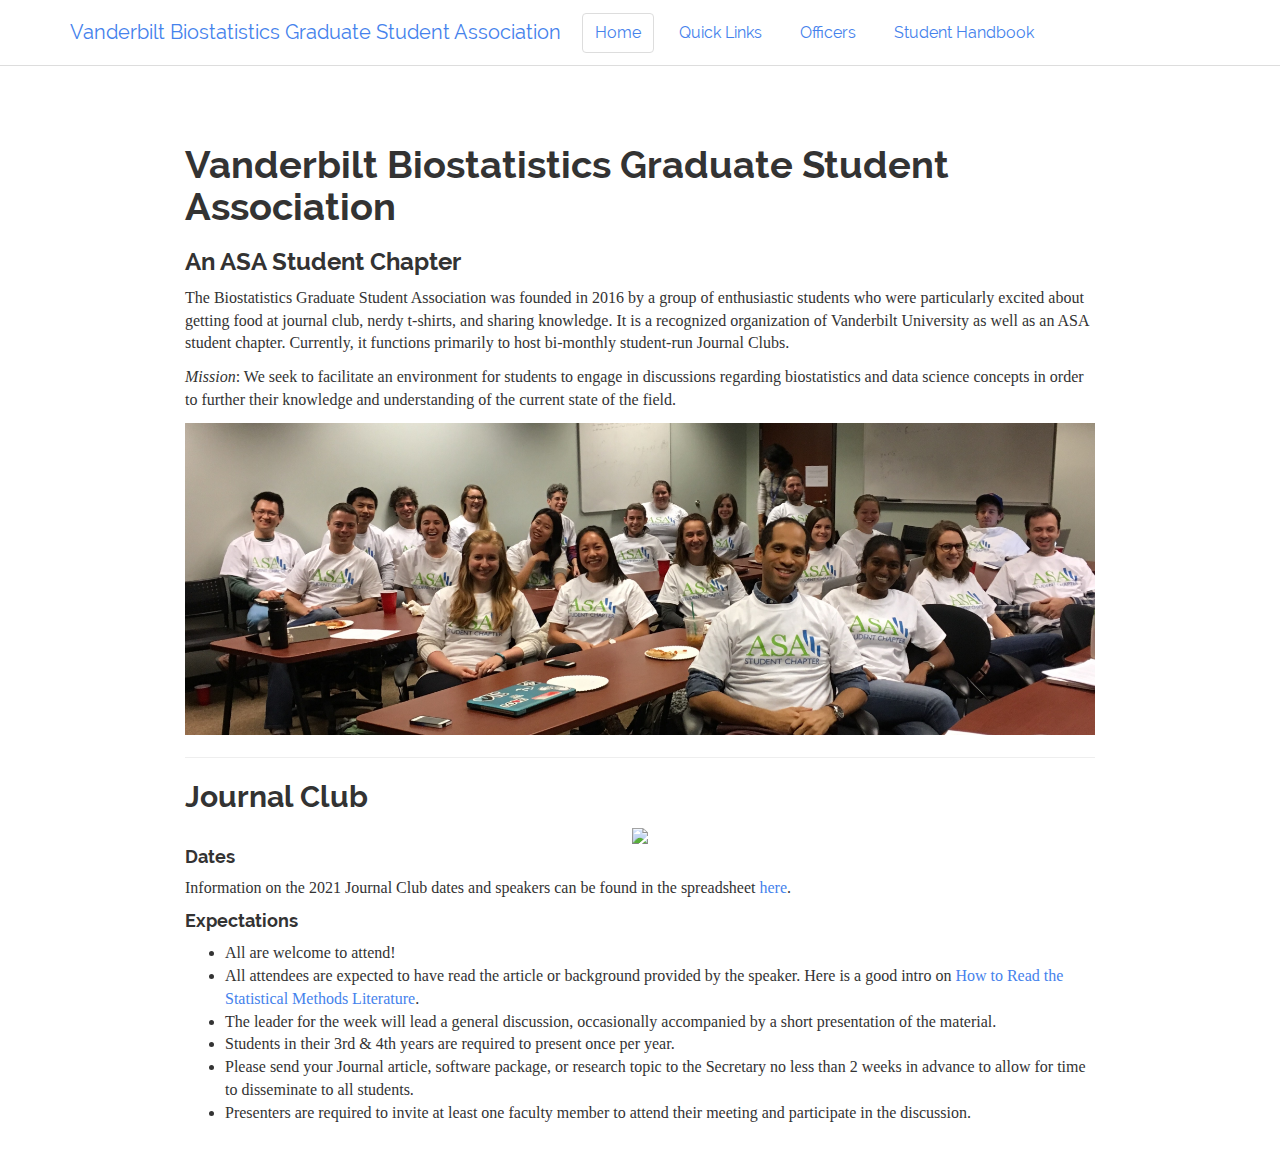
==== commit c3e190f6: "adding changes for journal club" ====
--- a/index.html
+++ b/index.html
@@ -283,7 +283,7 @@
 </center>
 <div id="dates" class="section level4">
 <h4>Dates</h4>
-<p>2021 dates are <strong>TBD</strong>!</p>
+<p>Information on the 2021 Journal Club dates and speakers can be found in the spreadsheet <a href="https://docs.google.com/spreadsheets/d/1tlTsS_NdBZq63uVIAWdckg-wHPuPPqd8wge2paODk_g/edit#gid=0">here</a>.</p>
 </div>
 <div id="expectations" class="section level4">
 <h4>Expectations</h4>
@@ -291,9 +291,8 @@
 <li>All are welcome to attend!</li>
 <li>All attendees are expected to have read the article or background provided by the speaker. Here is a good intro on <a href="https://www.tandfonline.com/doi/abs/10.1080/00031305.1997.10473951">How to Read the Statistical Methods Literature</a>.</li>
 <li>The leader for the week will lead a general discussion, occasionally accompanied by a short presentation of the material.</li>
-<li>Students in 3rd year+ are required to present once per year (after completing your orals).<br />
-</li>
-<li>Please send your Journal article to the Secretary no less than 2 weeks in advance to allow for time to disseminate to all students.<br />
+<li>Students in their 3rd &amp; 4th years are required to present once per year.</li>
+<li>Please send your Journal article, software package, or research topic to the Secretary no less than 2 weeks in advance to allow for time to disseminate to all students.<br />
 </li>
 <li>Presenters are required to invite at least one faculty member to attend their meeting and participate in the discussion.</li>
 </ul>
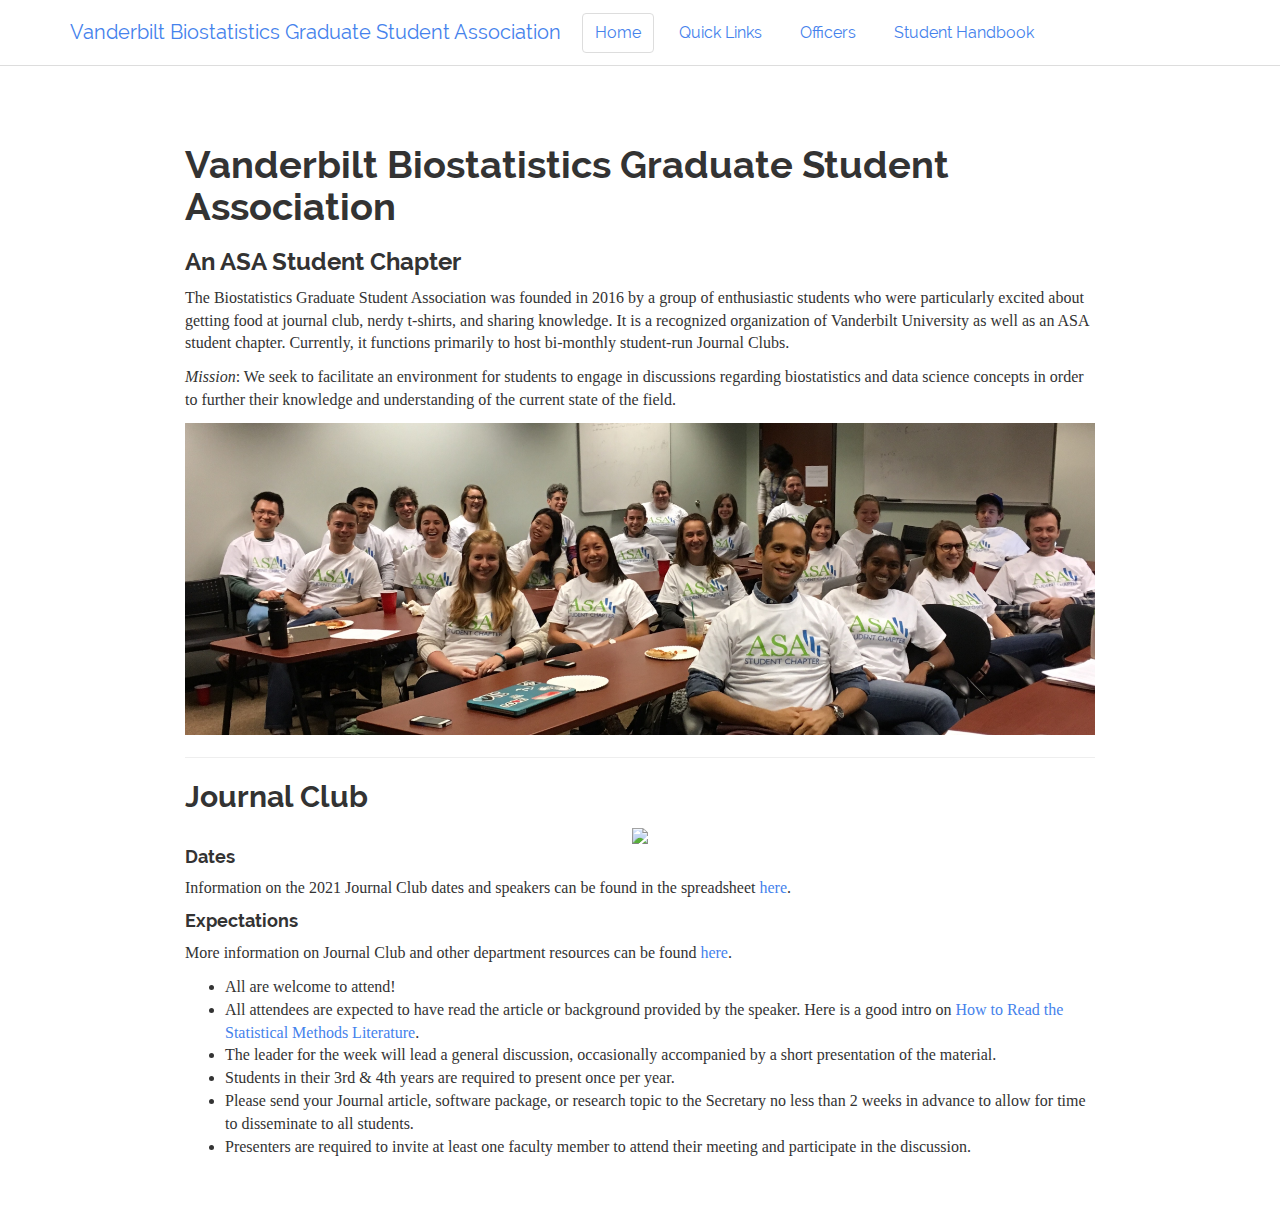
==== commit 564c5404: "added journal club link" ====
--- a/index.html
+++ b/index.html
@@ -287,6 +287,7 @@
 </div>
 <div id="expectations" class="section level4">
 <h4>Expectations</h4>
+<p>More information on Journal Club and other department resources can be found <a href="https://www.vanderbilt.edu/biostatistics-graduate/training__trashed/resources/">here</a>.</p>
 <ul>
 <li>All are welcome to attend!</li>
 <li>All attendees are expected to have read the article or background provided by the speaker. Here is a good intro on <a href="https://www.tandfonline.com/doi/abs/10.1080/00031305.1997.10473951">How to Read the Statistical Methods Literature</a>.</li>
